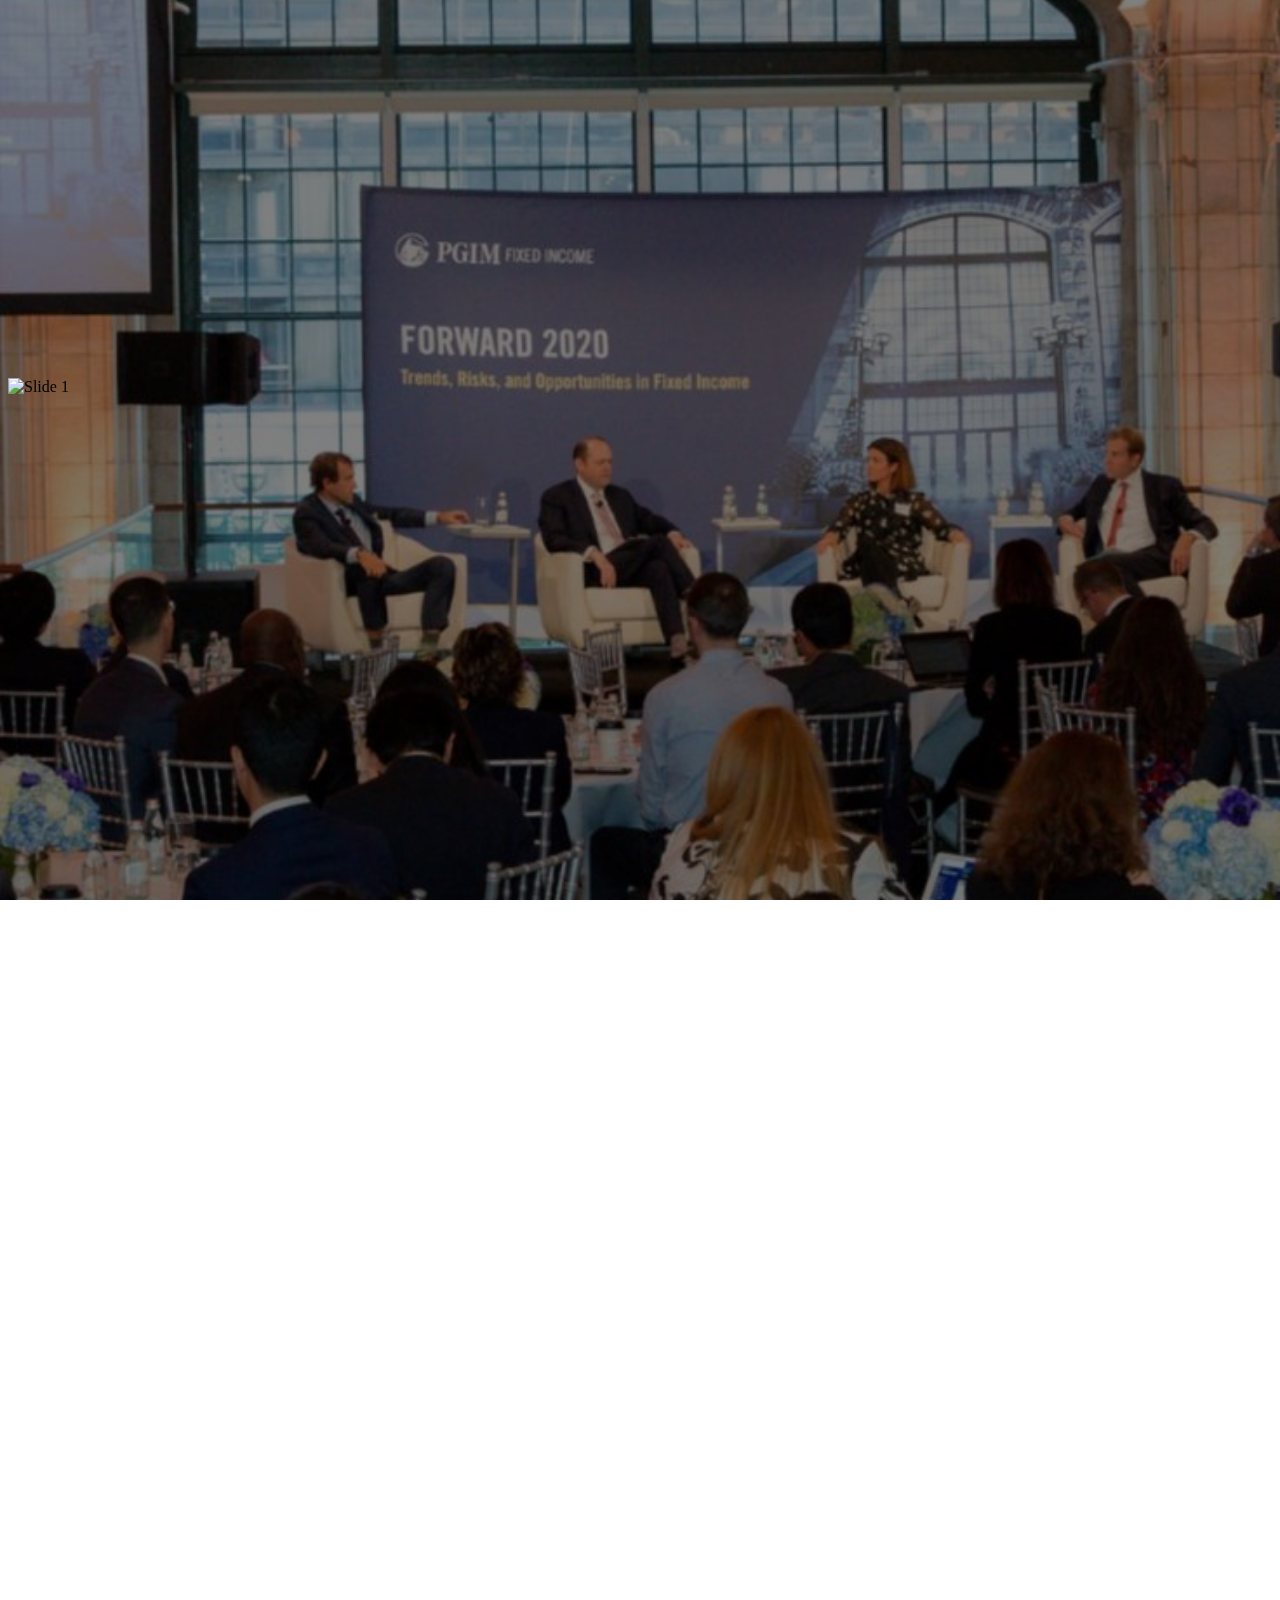
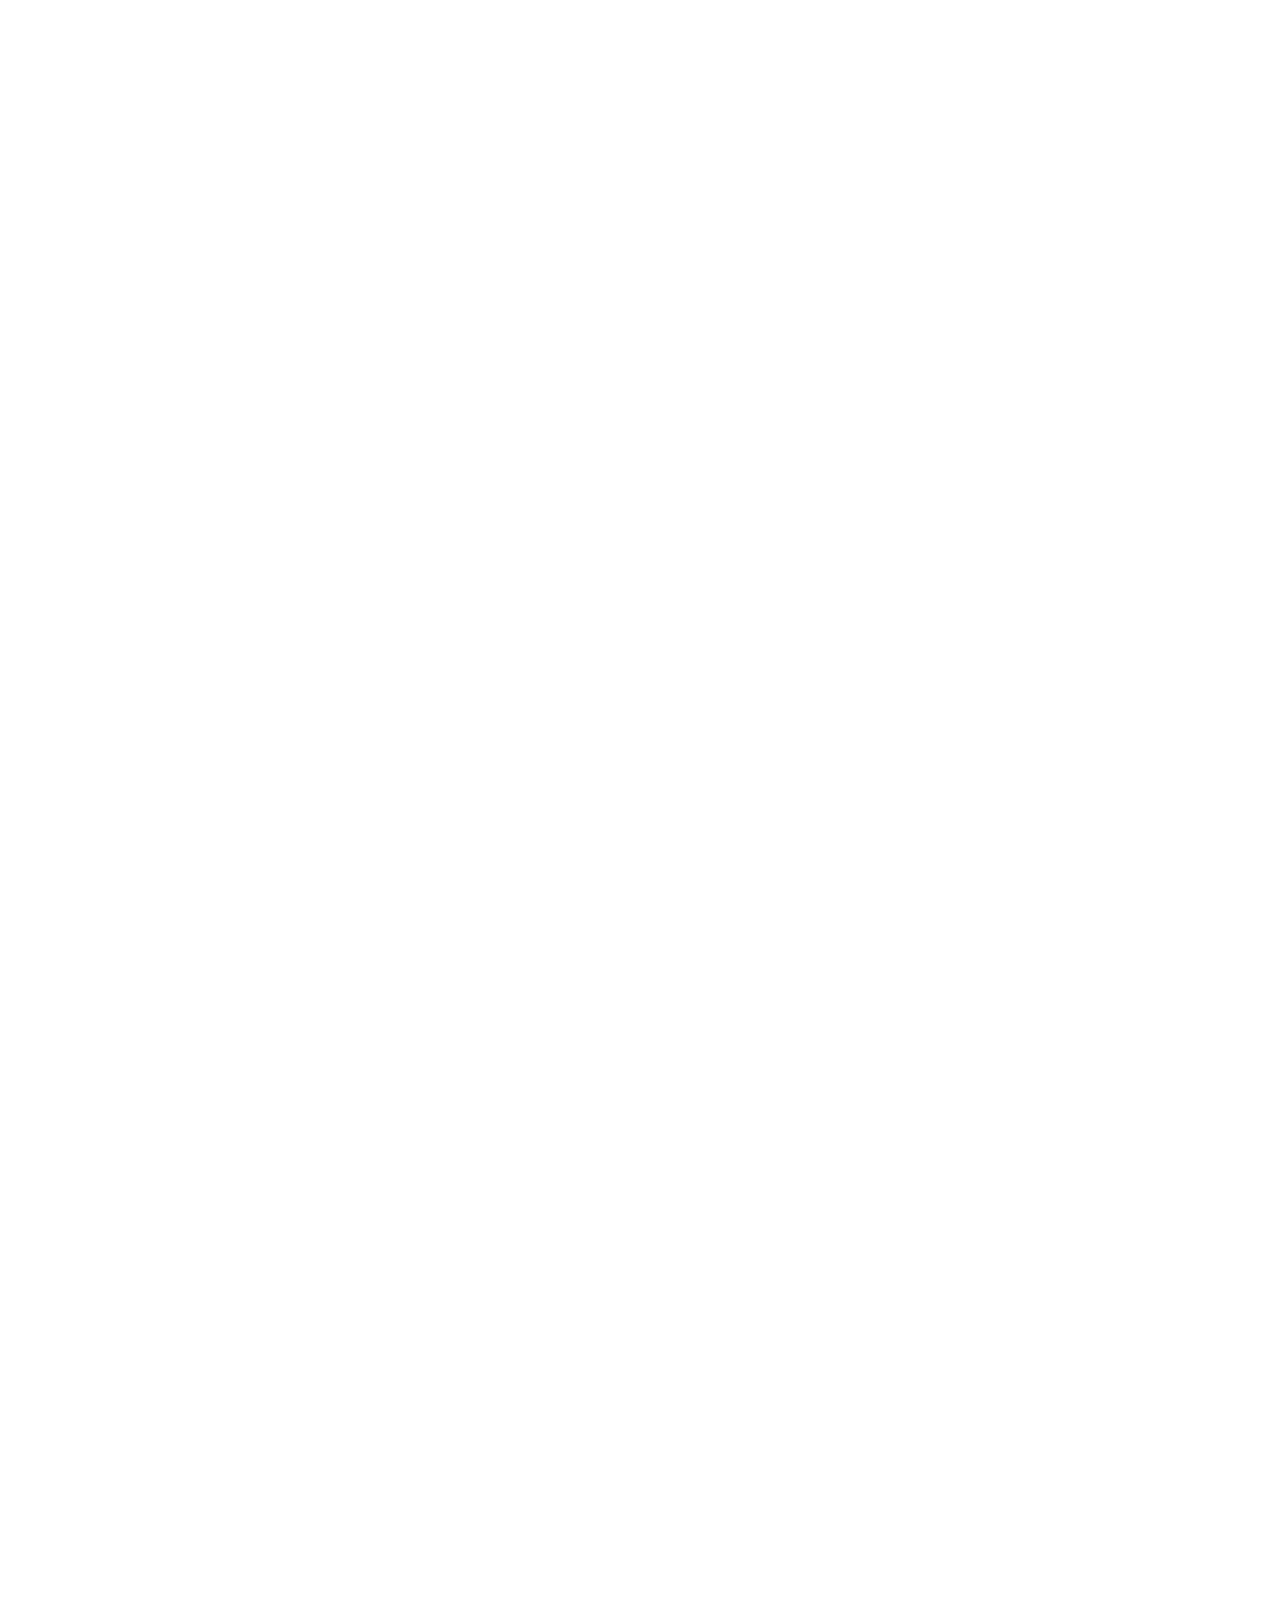
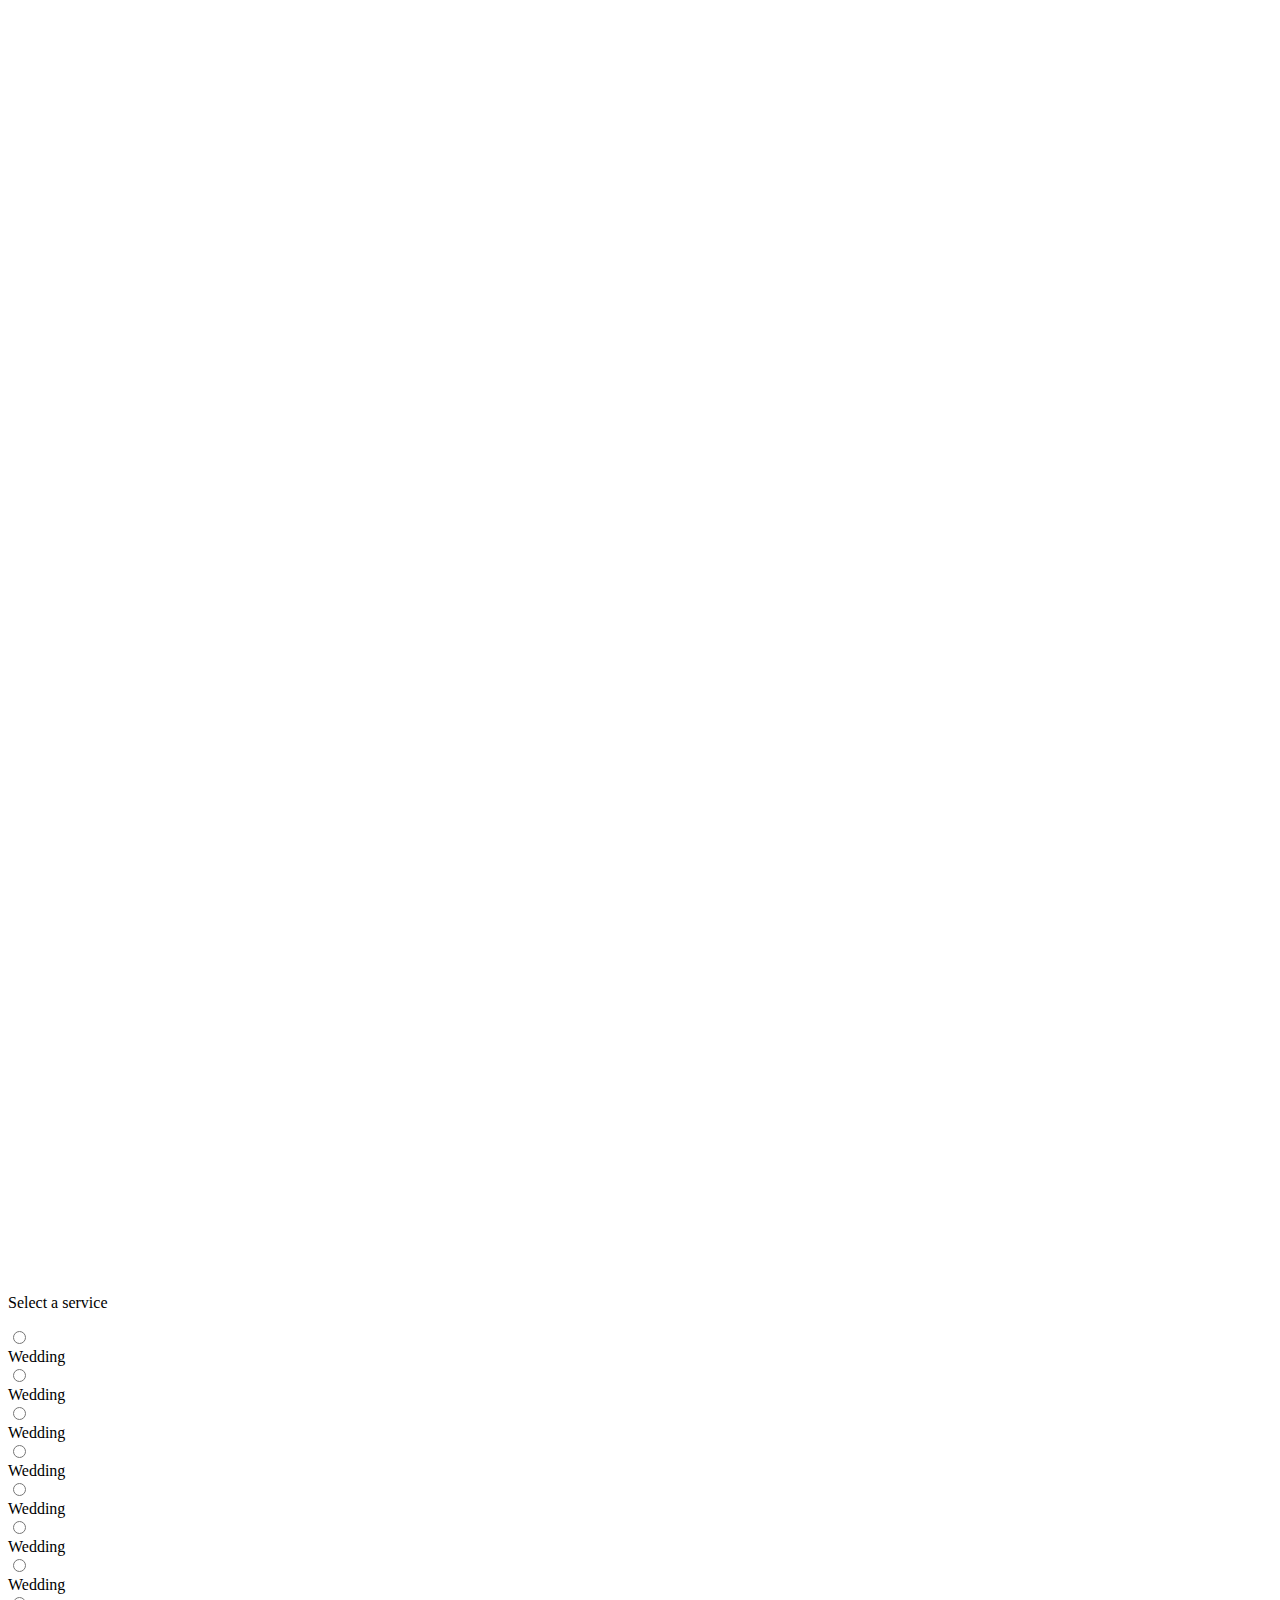
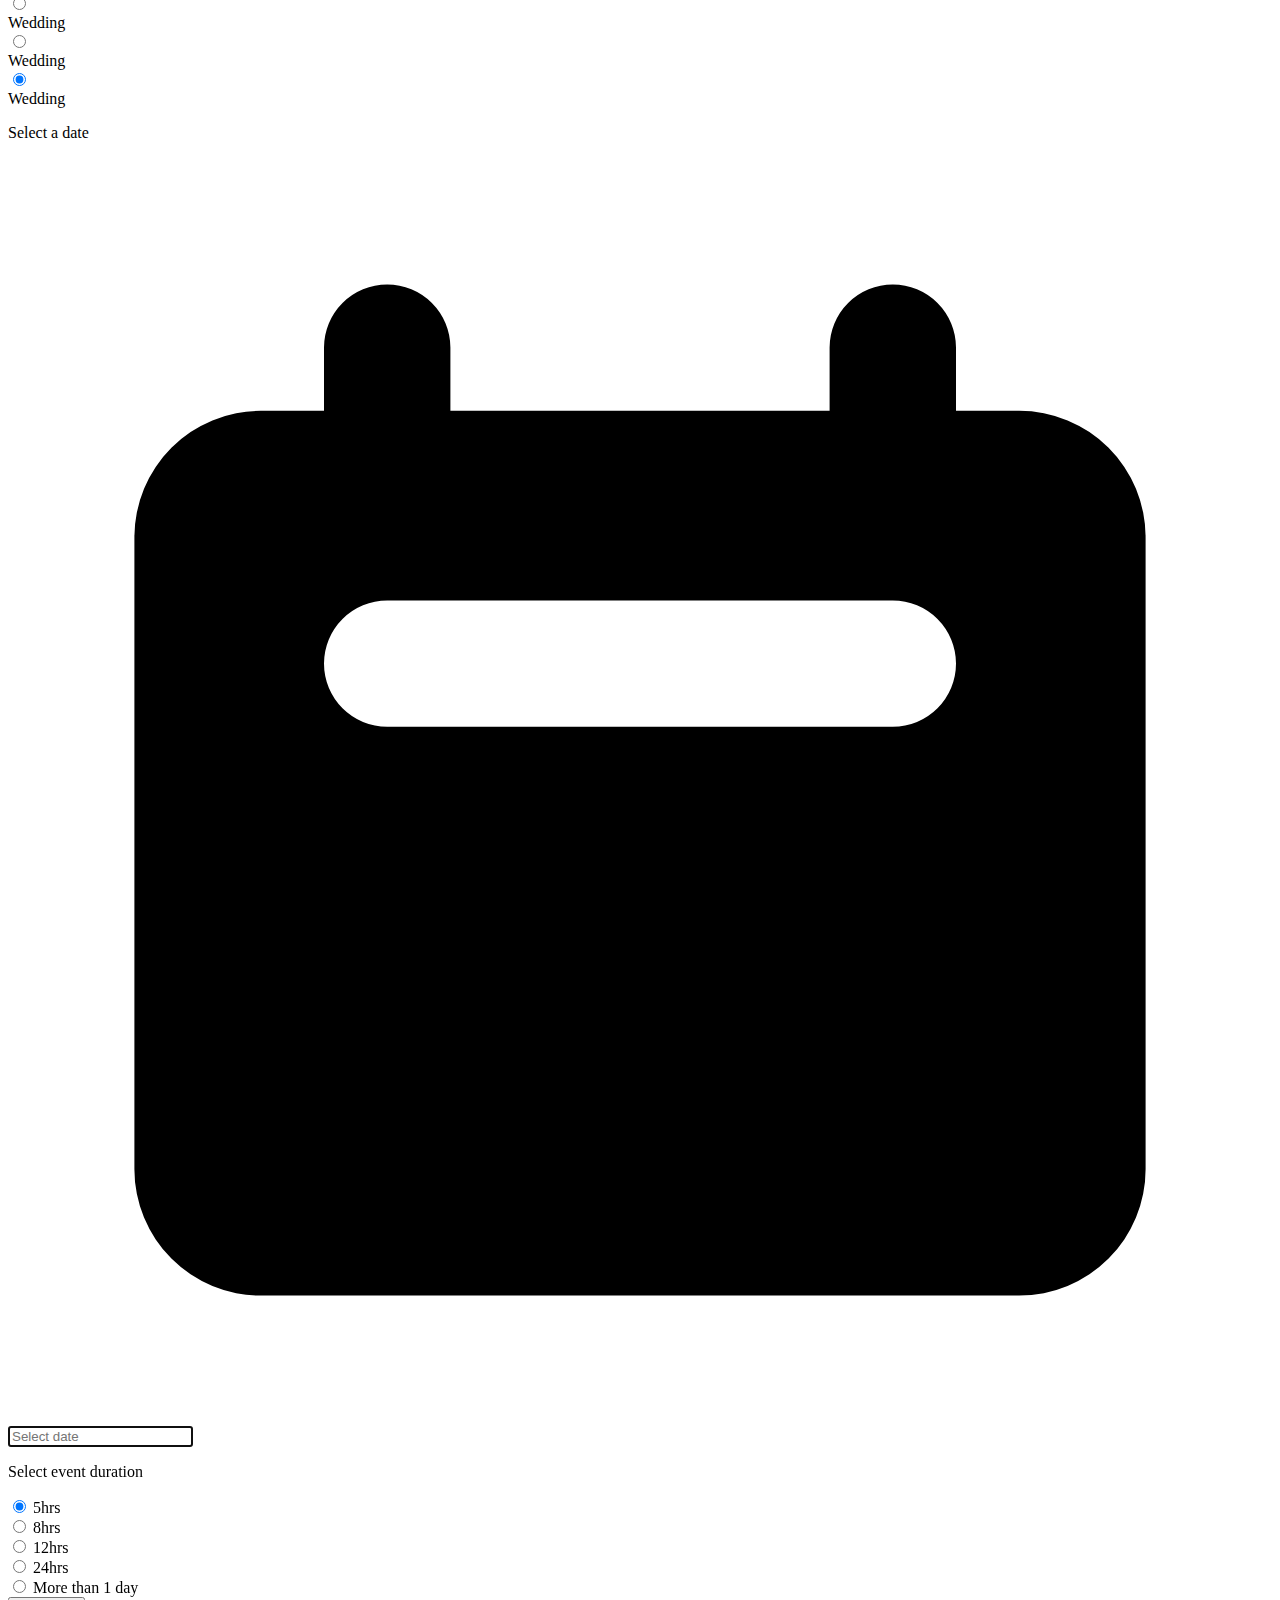
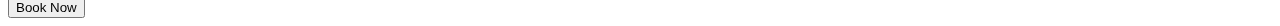
==== bookingpage.html @ 66e64025 "booking page push" ====
<!DOCTYPE html>
<html lang="en">
<head>
    <meta charset="UTF-8">
    <meta name="viewport" content="width=device-width, initial-scale=1.0">
     <script src="https://cdn.tailwindcss.com"></script>
     <link rel="stylesheet" href="https://cdn.jsdelivr.net/npm/swiper@10/swiper-bundle.min.css"/>
     <link rel="stylesheet" href="https://fonts.googleapis.com/css?family=Tangerine">
     <link rel="preconnect" href="https://fonts.googleapis.com">
<link href="https://fonts.googleapis.com/css2?family=Prompt:ital,wght@0,100;0,200;0,300;0,400;0,500;0,600;0,700;0,800;0,900;1,100;1,200;1,300;1,400;1,500;1,600;1,700;1,800;1,900&display=swap" rel="stylesheet">
    <title>Booking page</title>
      <script>
        tailwind.config = {
          theme: {
            extend: {
              fontFamily: {
                prompt: ["Prompt", sans-serif],
              }
            }
          }
        }
      </script>
      <style>
        label::before {
          content: "";
          position: absolute;
          inset: 0;
          background-image: inherit;
          background-size: cover;
          background-position: center;
          filter: brightness(1);
          transition: filter 0.3s ease;
          z-index: 0;
        }
      
        /* Apply the brightness change when the radio button is checked */
        input:checked + label::before {
          filter: brightness(0.5);
          color: white;
        }
      </style>
</head>
<body>
  

<nav class="bg-white border-gray-200 dark:bg-[#2e394b]">
  <div class="max-w-screen-xl flex flex-wrap items-center justify-between mx-3 p-4">
  <a href="https://flowbite.com/" class="flex items-center space-x-3 rtl:space-x-reverse">
      <img src="/eventimgs/logo.png" alt="Flowbite Logo" width="40px" height="40px"/>
      <span class="self-center text-2xl font-semibold whitespace-nowrap dark:text-white">Zypher</span>
  </a>
  <div class="flex md:order-2 space-x-3 md:space-x-0 rtl:space-x-reverse">
      <button type="button" class="text-white bg-blue-700 hover:bg-blue-800 focus:ring-4 focus:outline-none focus:ring-blue-300 font-medium rounded-lg text-sm px-4 py-2 text-center dark:bg-blue-600 dark:hover:bg-blue-700 dark:focus:ring-blue-800">Get started</button>
      <button data-collapse-toggle="navbar-cta" type="button" class="inline-flex items-center p-2 w-10 h-10 justify-center text-sm text-gray-500 rounded-lg md:hidden hover:bg-gray-100 focus:outline-none focus:ring-2 focus:ring-gray-200 dark:text-gray-400 dark:hover:bg-gray-700 dark:focus:ring-gray-600" aria-controls="navbar-cta" aria-expanded="false">
        <span class="sr-only">Open main menu</span>
        <svg class="w-5 h-5" aria-hidden="true" xmlns="http://www.w3.org/2000/svg" fill="none" viewBox="0 0 17 14">
            <path stroke="currentColor" stroke-linecap="round" stroke-linejoin="round" stroke-width="2" d="M1 1h15M1 7h15M1 13h15"/>
        </svg>
    </button>
  </div>
  <div class="items-center justify-between hidden w-full md:flex md:w-auto md:order-1" id="navbar-cta">
    <ul class="flex flex-col font-medium p-4 md:p-0 mt-4 border border-gray-100 rounded-lg bg-gray-50 md:space-x-8 rtl:space-x-reverse md:flex-row md:mt-0 md:border-0 md:bg-white dark:bg-gray-800 md:dark:bg-[#2e394b] dark:border-gray-700">
      <li>
        <a href="#" class="block py-2 px-3 md:p-0 text-white bg-blue-700 rounded md:bg-transparent md:text-blue-700 md:dark:text-blue-500" aria-current="page">Home</a>
      </li>
      <li>
        <a href="#" class="block py-2 px-3 md:p-0 text-gray-900 rounded hover:bg-gray-100 md:hover:bg-transparent md:hover:text-blue-700 md:dark:hover:text-blue-500 dark:text-white dark:hover:bg-gray-700 dark:hover:text-white md:dark:hover:bg-transparent dark:border-gray-700">About</a>
      </li>
      <li>
        <a href="#" class="block py-2 px-3 md:p-0 text-gray-900 rounded hover:bg-gray-100 md:hover:bg-transparent md:hover:text-blue-700 md:dark:hover:text-blue-500 dark:text-white dark:hover:bg-gray-700 dark:hover:text-white md:dark:hover:bg-transparent dark:border-gray-700">Services</a>
      </li>
      <li>
        <a href="#" class="block py-2 px-3 md:p-0 text-gray-900 rounded hover:bg-gray-100 md:hover:bg-transparent md:hover:text-blue-700 md:dark:hover:text-blue-500 dark:text-white dark:hover:bg-gray-700 dark:hover:text-white md:dark:hover:bg-transparent dark:border-gray-700">Contact</a>
      </li>
    </ul>
  </div>
  </div>
</nav>

    <div class="w-screen">
      <div class="relative mx-auto mt-20 mb-20 max-w-screen-lg overflow-hidden rounded-t-xl:bg-[#2e394b] py-32 text-center shadow-xl shadow-gray-300">
        <h1 class="mt-2 px-8 text-3xl font-bold drop-shadow-lg text-white md:text-5xl">Book your events</h1>
        <h2 class="mt-6 text-2xl font-prompt text-white">Select your dates and take rest</h2>
    
        <!-- Swiper -->
        <div class="swiper mySwiper absolute top-0 left-0 -z-10 h-full w-full">
          <div class="swiper-wrapper">
            <div class="swiper-slide">
              <img class="h-full w-full object-cover" src="./eventimgs/carousel1.jpg" alt="Slide 1" />
            </div>
            <div class="swiper-slide">
              <img class="h-full w-full object-cover" src="./eventimgs/carousel3.jpg" alt="Slide 3" />
            </div>
            <div class="swiper-slide">
              <img class="h-full w-full object-cover" src="./eventimgs/carousel4.jpg" alt="Slide 3" />
            </div>
            <div class="swiper-slide">
              <img class="h-full w-full object-cover" src="./eventimgs/carousel.jpg" alt="Slide 3" />
            </div>
            <!-- Add more slides as needed -->
          </div>
        </div>
      </div>
    
      <script src="https://cdn.jsdelivr.net/npm/swiper@10/swiper-bundle.min.js"></script>
      <script>
        var swiper = new Swiper(".mySwiper", {
          loop: true,
          autoplay: {
            delay: 3000, // 3 seconds delay between slides
            disableOnInteraction: false, // Continue autoplay even after user interactions
          },
        });
      </script>
      
        <div class="mx-auto grid max-w-screen-lg px-6 pb-20">
          <div class="">
            <p class="font-serif text-xl font-bold text-[#2e394b]">Select a service</p>
            <div class="mt-4 grid max-w-[1600px] gap-x-9 gap-y-3 sm:grid-cols-2 md:grid-cols-5">

              <div class="relative">
                <!-- Radio Button Input (hidden) -->
                <input class="peer hidden" id="radio_1" type="radio" name="event" checked>
                
                <!-- Label with Background Image -->
                <label for="radio_1" class="block h-[200px] w-full cursor-pointer rounded-lg shadow-lg shadow-slate-100 bg-cover bg-center peer-checked:shadow-inner peer-checked:text-white" style="background-image: url('./eventimgs/confernces.jpeg');">
              
                  
                  <!-- Inner Content -->
                  <div class="flex flex-col h-full p-4">                    
                    <!-- Text Content -->
                    <div class="mt-auto">
                      <span class="absolute bottom-4 font-medium">Wedding</span>
                    </div>
                  </div>
                </label>
              </div>
                
              <div class="relative">
                <!-- Radio Button Input (hidden) -->
                <input class="peer hidden" id="radio_2" type="radio" name="event" checked>
                
                <!-- Label with Background Image -->
                <label for="radio_2" class="block h-[200px] w-full cursor-pointer rounded-lg shadow-lg shadow-slate-100 bg-cover bg-center peer-checked:shadow-inner peer-checked:text-white" style="background-image: url('./eventimgs/birthday_party.jpeg');">
              
                  
                  <!-- Inner Content -->
                  <div class="flex flex-col h-full p-4">                    
                    <!-- Text Content -->
                    <div class="mt-auto">
                      <span class="absolute bottom-4 font-medium">Wedding</span>
                    </div>
                  </div>
                </label>
              </div>
              <div class="relative">
                <!-- Radio Button Input (hidden) -->
                <input class="peer hidden" id="radio_3" type="radio" name="event" checked>
                
                <!-- Label with Background Image -->
                <label for="radio_3" class="block h-[200px] w-full cursor-pointer rounded-lg shadow-lg shadow-slate-100 bg-cover bg-center peer-checked:shadow-inner peer-checked:text-white" style="background-image: url('./eventimgs/wedding1.jpeg');">
              
                  
                  <!-- Inner Content -->
                  <div class="flex flex-col h-full p-4">                    
                    <!-- Text Content -->
                    <div class="mt-auto">
                      <span class="absolute bottom-4 font-medium">Wedding</span>
                    </div>
                  </div>
                </label>
              </div>
              <div class="relative">
                <!-- Radio Button Input (hidden) -->
                <input class="peer hidden" id="radio_4" type="radio" name="event" checked>
                
                <!-- Label with Background Image -->
                <label for="radio_4" class="block h-[200px] w-full cursor-pointer rounded-lg shadow-lg shadow-slate-100 bg-cover bg-center peer-checked:shadow-inner peer-checked:text-white" style="background-image: url('./eventimgs/Trade\ Show.jpeg');">
              
                  
                  <!-- Inner Content -->
                  <div class="flex flex-col h-full p-4">                    
                    <!-- Text Content -->
                    <div class="mt-auto">
                      <span class="absolute bottom-4 font-medium">Wedding</span>
                    </div>
                  </div>
                </label>
              </div>
              <div class="relative">
                <!-- Radio Button Input (hidden) -->
                <input class="peer hidden" id="radio_5" type="radio" name="event" checked>
                
                <!-- Label with Background Image -->
                <label for="radio_5" class="block h-[200px] w-full cursor-pointer rounded-lg shadow-lg shadow-slate-100 bg-cover bg-center peer-checked:shadow-inner peer-checked:text-white" style="background-image: url('./eventimgs/gala.jpeg');">
              
                  
                  <!-- Inner Content -->
                  <div class="flex flex-col h-full p-4">                    
                    <!-- Text Content -->
                    <div class="mt-auto">
                      <span class="absolute bottom-4 font-medium">Wedding</span>
                    </div>
                  </div>
                </label>
              </div>
              <div class="relative">
                <!-- Radio Button Input (hidden) -->
                <input class="peer hidden" id="radio_6" type="radio" name="event" checked>
                
                <!-- Label with Background Image -->
                <label for="radio_6" class="block h-[200px] w-full cursor-pointer rounded-lg shadow-lg shadow-slate-100 bg-cover bg-center peer-checked:shadow-inner peer-checked:text-white" style="background-image: url('./eventimgs/social\ events.jpeg');">
              
                  
                  <!-- Inner Content -->
                  <div class="flex flex-col h-full p-4">                    
                    <!-- Text Content -->
                    <div class="mt-auto">
                      <span class="absolute bottom-4 font-medium">Wedding</span>
                    </div>
                  </div>
                </label>
              </div>
              <div class="relative">
                <!-- Radio Button Input (hidden) -->
                <input class="peer hidden" id="radio_7" type="radio" name="event" checked>
                
                <!-- Label with Background Image -->
                <label for="radio_7" class="block h-[200px] w-full cursor-pointer rounded-lg shadow-lg shadow-slate-100 bg-cover bg-center peer-checked:shadow-inner peer-checked:text-white" style="background-image: url('./eventimgs/product_launch.jpeg');">
              
                  
                  <!-- Inner Content -->
                  <div class="flex flex-col h-full p-4">                    
                    <!-- Text Content -->
                    <div class="mt-auto">
                      <span class="absolute bottom-4 font-medium">Wedding</span>
                    </div>
                  </div>
                </label>
              </div>
              <div class="relative">
                <!-- Radio Button Input (hidden) -->
                <input class="peer hidden" id="radio_8" type="radio" name="event" checked>
                
                <!-- Label with Background Image -->
                <label for="radio_8" class="block h-[200px] w-full cursor-pointer rounded-lg shadow-lg shadow-slate-100 bg-cover bg-center peer-checked:shadow-inner peer-checked:text-white" style="background-image: url('./eventimgs/public\ event.jpeg');">
              
                  
                  <!-- Inner Content -->
                  <div class="flex flex-col h-full p-4">                    
                    <!-- Text Content -->
                    <div class="mt-auto">
                      <span class="absolute bottom-4 font-medium">Wedding</span>
                    </div>
                  </div>
                </label>
              </div>
              <div class="relative">
                <!-- Radio Button Input (hidden) -->
                <input class="peer hidden" id="radio_9" type="radio" name="event" checked>
                
                <!-- Label with Background Image -->
                <label for="radio_9" class="block h-[200px] w-full cursor-pointer rounded-lg shadow-lg shadow-slate-100 bg-cover bg-center peer-checked:shadow-inner peer-checked:text-white" style="background-image: url('./eventimgs/award_ceremony.jpeg');">
              
                  
                  <!-- Inner Content -->
                  <div class="flex flex-col h-full p-4">                    
                    <!-- Text Content -->
                    <div class="mt-auto">
                      <span class="absolute bottom-4 font-medium">Wedding</span>
                    </div>
                  </div>
                </label>
              </div>
              <div class="relative">
                <!-- Radio Button Input (hidden) -->
                <input class="peer hidden" id="radio_10" type="radio" name="event" checked>
                
                <!-- Label with Background Image -->
                <label for="radio_10" class="block h-[200px] w-full cursor-pointer rounded-lg shadow-lg shadow-slate-100 bg-cover bg-center peer-checked:shadow-inner peer-checked:text-white" style="background-image: url('./eventimgs/Corporate\ Event.jpeg');">
              
                  
                  <!-- Inner Content -->
                  <div class="flex flex-col h-full p-4">                    
                    <!-- Text Content -->
                    <div class="mt-auto">
                      <span class="absolute bottom-4 font-medium">Wedding</span>
                    </div>
                  </div>
                </label>
              </div>
            </div>
          </div>
      
          <div class="">
            <p class="mt-8 font-serif text-xl font-bold text-[#2e394b]">Select a date</p>
            <div class="relative mt-4 w-56">
              <div class=" mt-4 grid max-w-[1600px] gap-x-9 gap-y-3 sm:grid-cols-2 md:grid-cols-5 pointer-events-none absolute inset-y-0 left-0 flex items-center pl-3">
                <svg aria-hidden="true" class="h-5 w-5 text-gray-500" fill="currentColor" viewBox="0 0 20 20" xmlns="http://www.w3.org/2000/svg"><path fill-rule="evenodd" d="M6 2a1 1 0 00-1 1v1H4a2 2 0 00-2 2v10a2 2 0 002 2h12a2 2 0 002-2V6a2 2 0 00-2-2h-1V3a1 1 0 10-2 0v1H7V3a1 1 0 00-1-1zm0 5a1 1 0 000 2h8a1 1 0 100-2H6z" clip-rule="evenodd"></path></svg>
              </div>
              <input datepicker="" datepicker-orientation="bottom" autofocus="autofocus" type="text" class="datepicker-input block w-full rounded-lg border border-[#2e394b]  p-2.5 pl-10 text-[#2e394b] outline-none ring-opacity-30 placeholder:text-[#2e394b] focus:ring focus:ring-[#2e394b] sm:text-sm" placeholder="Select date" />
            </div>
          </div>
      
          <div class="">
            <p class="mt-8 font-serif text-xl font-bold text-[#2e394b]">Select  event duration</p>
            <div class="mt-4 grid max-w-[1600px] gap-x-9 gap-y-3 sm:grid-cols-2 md:grid-cols-5">
              <div class="relative">
                <input class="peer hidden" id="time_1" type="radio" name="radio" checked />
               
                <label class="flex h-full cursor-pointer flex-col border-double border-2 border-[#2e394b] bg-[#eddbc7] rounded-lg p-4 shadow-lg shadow-slate-100 peer-checked:bg-[#2e394b] peer-checked:text-white" for="time_1">
                  <span class="mt-2- font-medium text-center">5hrs</span>
                </label>
              </div>
              <div class="relative">
                <input class="peer hidden" id="time_2" type="radio" name="radio" />
                
              
                <label class="flex h-full cursor-pointer flex-col rounded-lg p-4 shadow-lg shadow-slate-100 border-double border-2 border-[#2e394b] bg-[#eddbc7]  peer-checked:bg-[#2e394b] peer-checked:text-white" for="time_2">
                  <span class="mt-2 font-medium text-center">8hrs</span>
              
                </label>
              </div>
              <div class="relative">
                <input class="peer hidden" id="time_3" type="radio" name="radio" />
               
              
                <label class="flex h-full cursor-pointer flex-col rounded-lg p-4 shadow-lg shadow-slate-100 border-double border-2 border-[#2e394b] bg-[#eddbc7]  peer-checked:bg-[#2e394b] peer-checked:text-white" for="time_3">
                  <span class="mt-2 font-medium text-center">12hrs</span>
                </label>
              </div>
              <div class="relative">
                <input class="peer hidden" id="time_4" type="radio" name="radio" />
               
              
                <label class="flex h-full cursor-pointer flex-col rounded-lg p-4 shadow-lg shadow-slate-100 border-double border-2 border-[#2e394b] bg-[#eddbc7]  peer-checked:bg-[#2e394b] peer-checked:text-white" for="time_4">
                  <span class="mt-2 font-medium text-center">24hrs</span>
                </label>
              </div>
              <div class="relative">
                <input class="peer hidden" id="time_5" type="radio" name="radio" />
               
              
                <label class="flex h-full cursor-pointer flex-col rounded-lg p-4 shadow-lg shadow-slate-100 border-double border-2 border-[#2e394b] bg-[#eddbc7]  peer-checked:bg-[#2e394b] peer-checked:text-white" for="time_5">
                  <span class="mt-2 font-medium text-center">More than 1 day</span>
                </label>
              </div>
         

              </div>
              </div>
          <button class="mt-8 w-56 rounded-full border-8 border-[#2e394b]  px-10 py-4 text-lg font-bold text-[#2e394b] transition hover:translate-y-1">Book Now</button>
        </div>
      </div>
      <script src="https://unpkg.com/flowbite@1.5.2/dist/datepicker.js"></script>
        
</body>
</html>
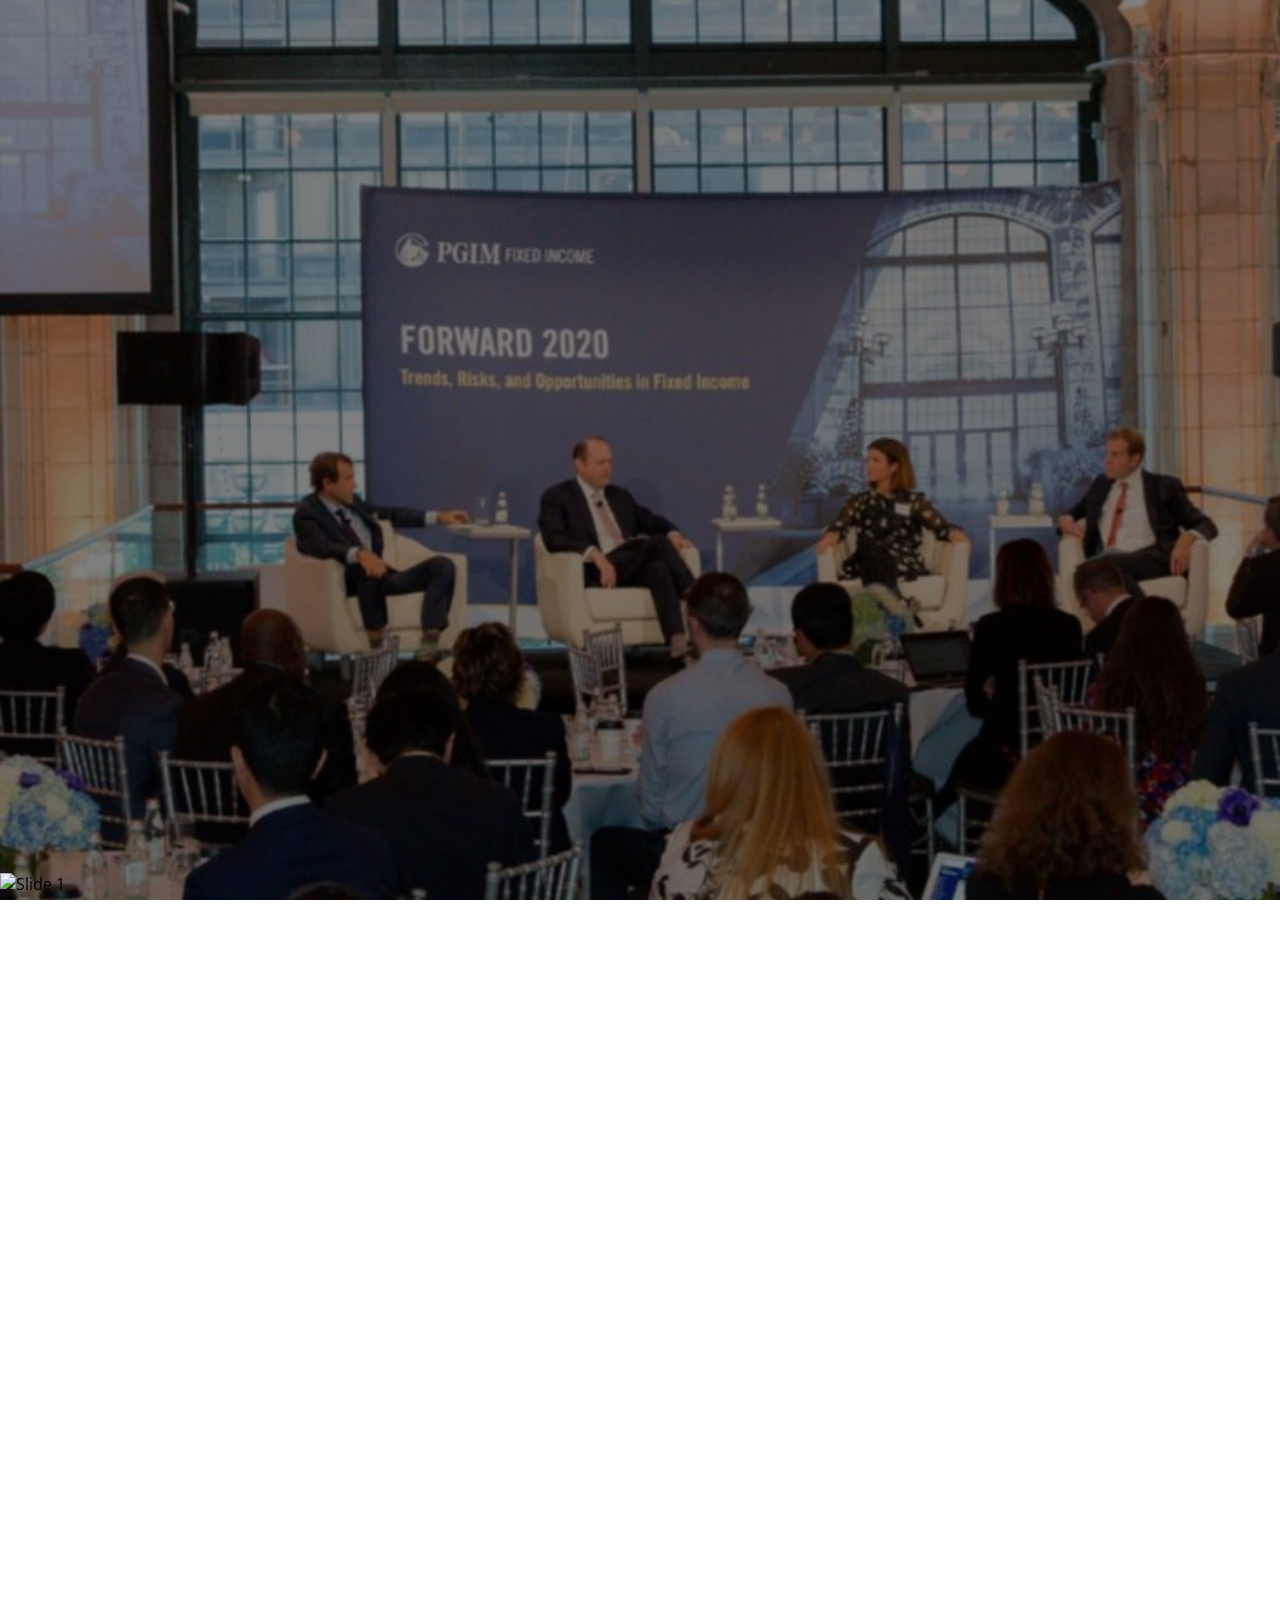
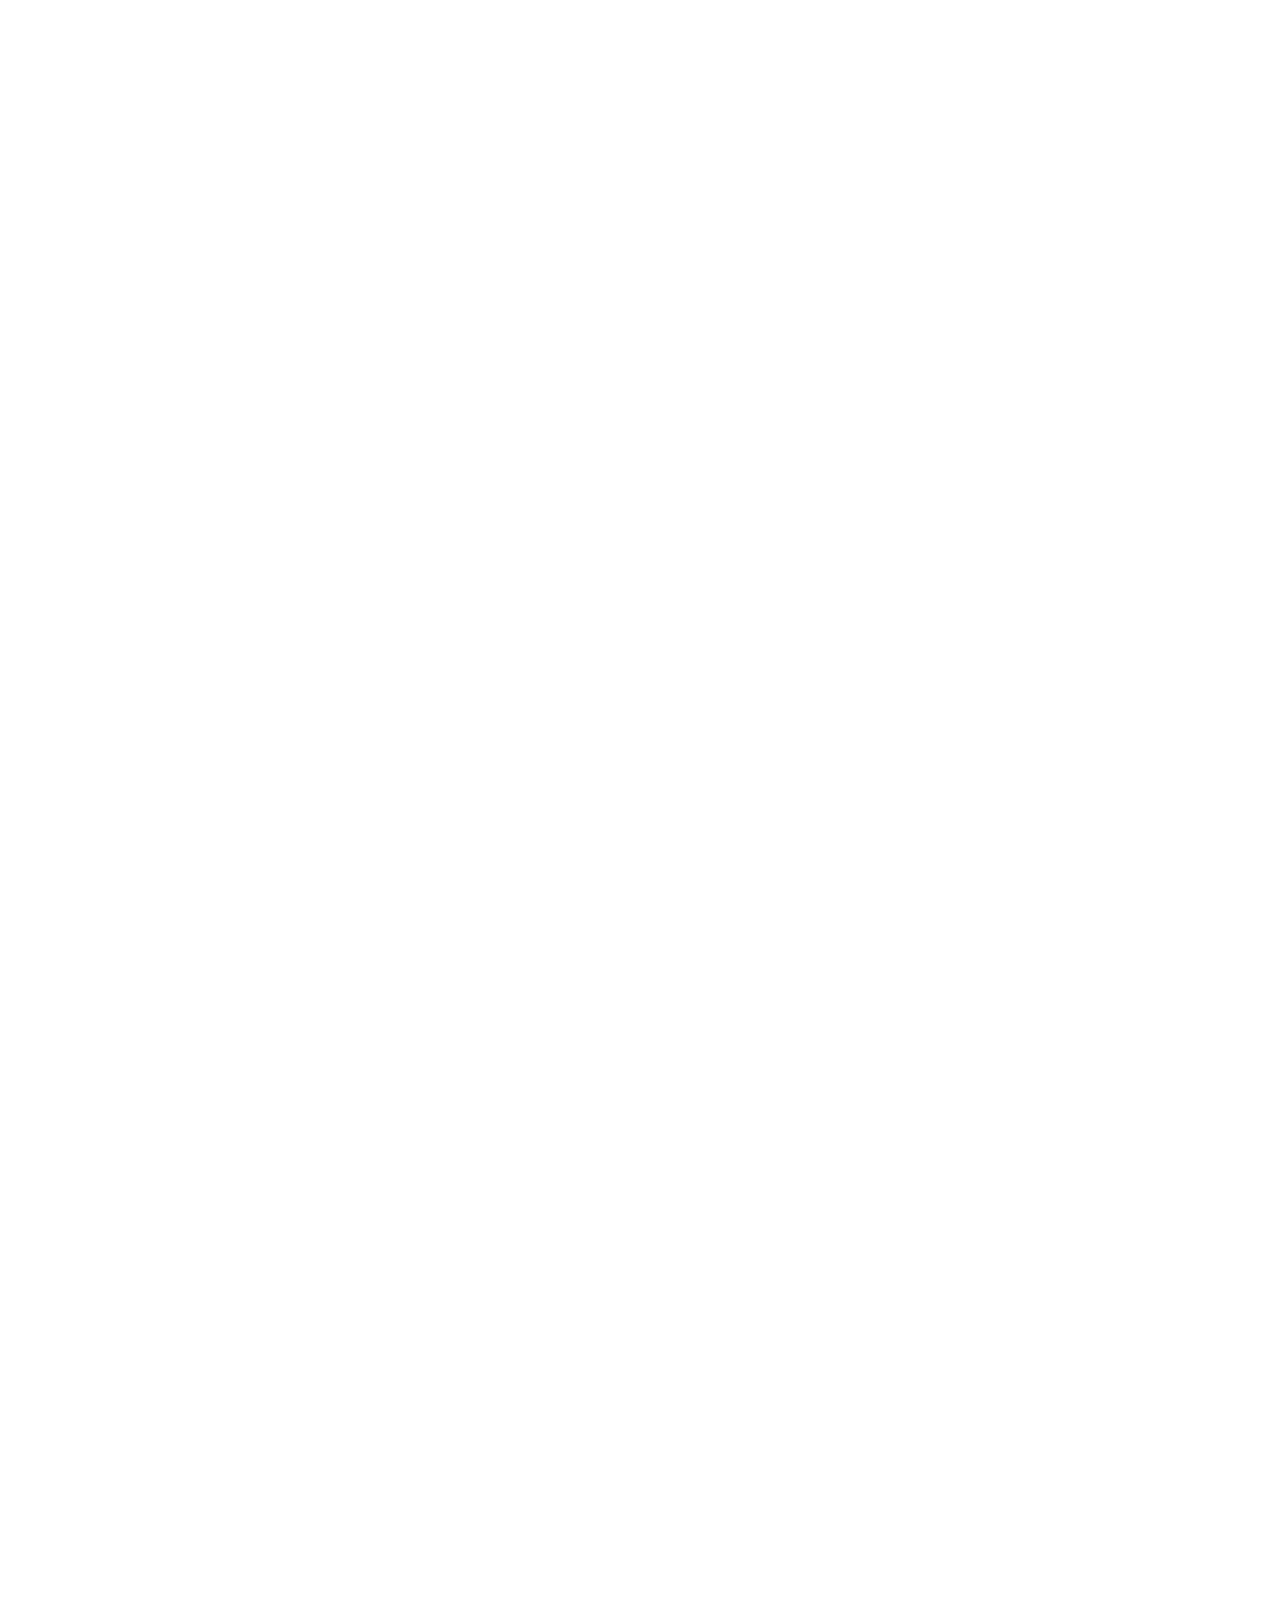
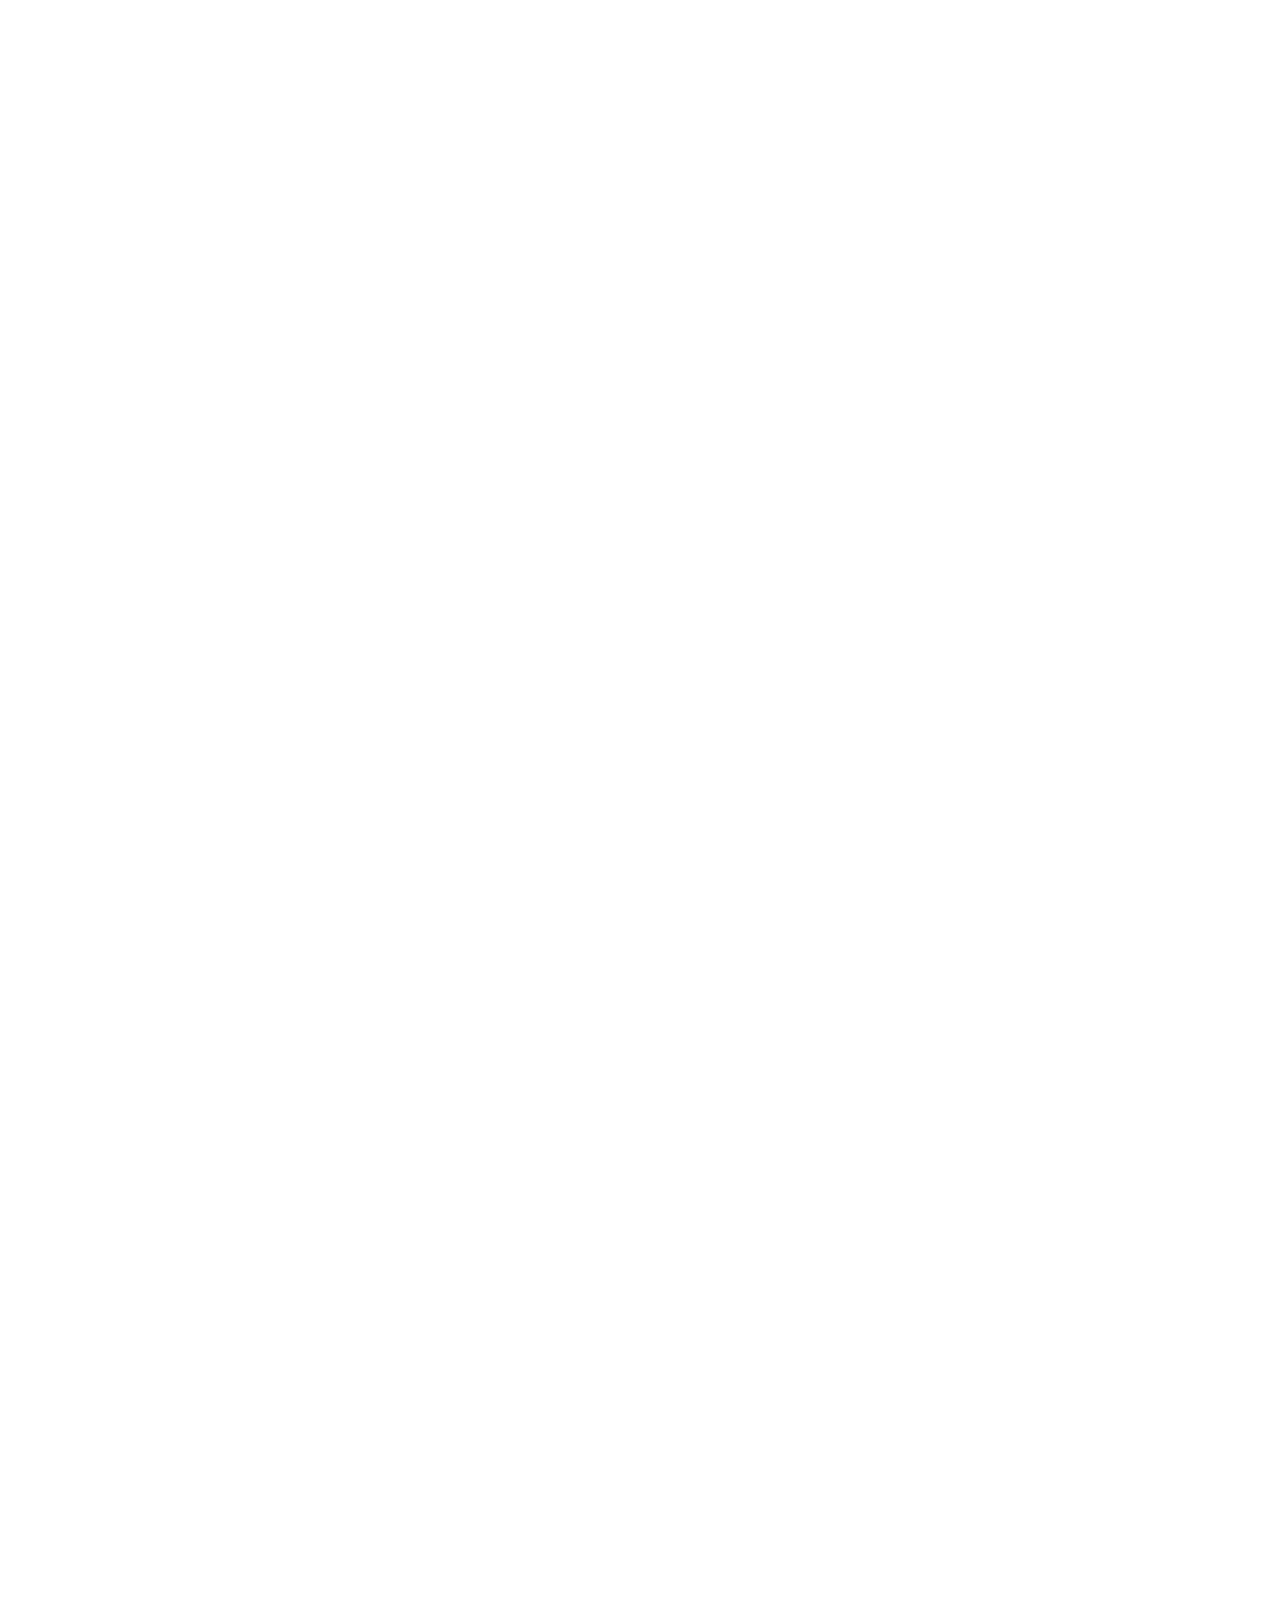
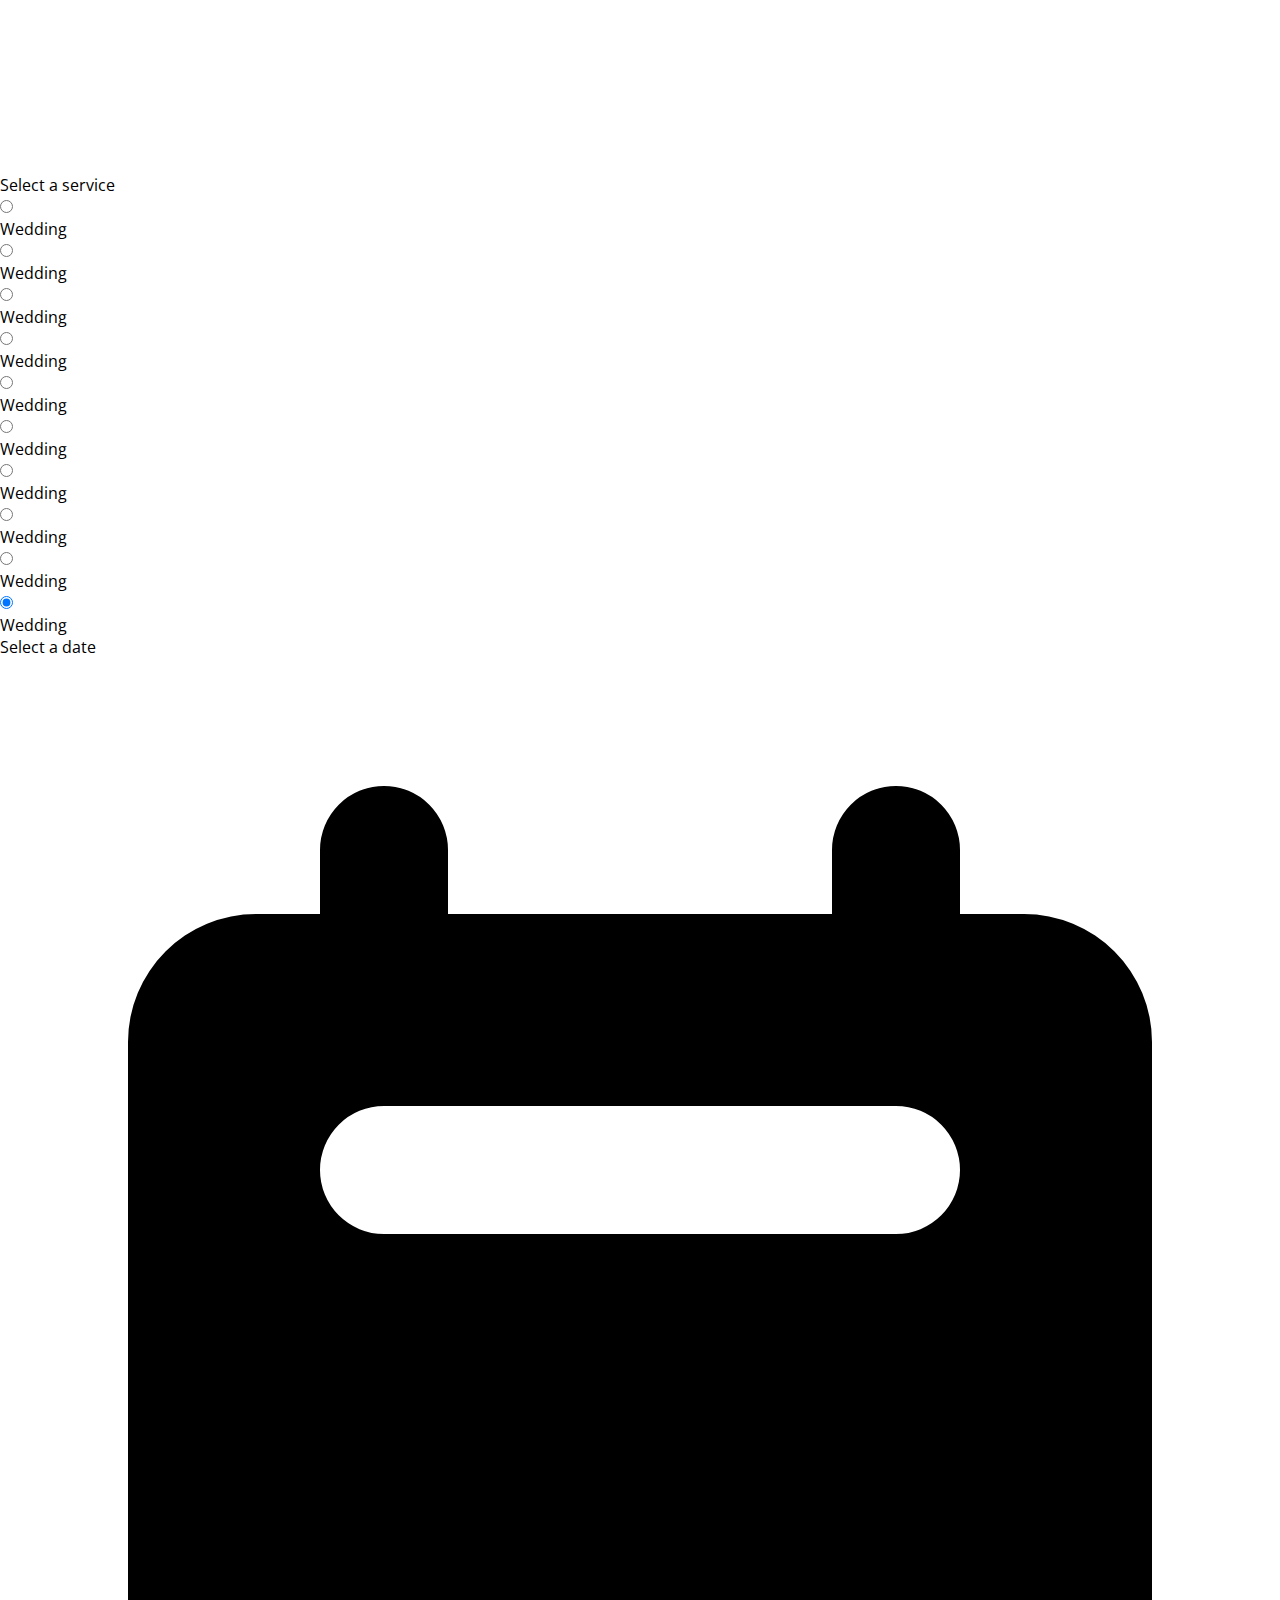
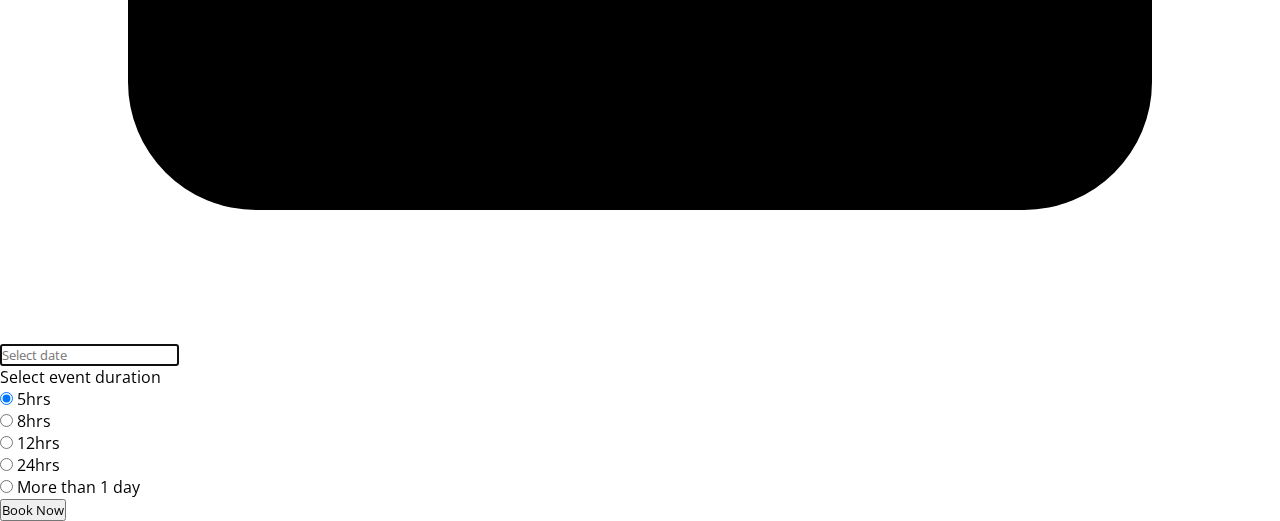
==== commit c5d28181: "linked all pages to index" ====
--- a/bookingpage.html
+++ b/bookingpage.html
@@ -8,7 +8,8 @@
      <link rel="stylesheet" href="https://fonts.googleapis.com/css?family=Tangerine">
      <link rel="preconnect" href="https://fonts.googleapis.com">
 <link href="https://fonts.googleapis.com/css2?family=Prompt:ital,wght@0,100;0,200;0,300;0,400;0,500;0,600;0,700;0,800;0,900;1,100;1,200;1,300;1,400;1,500;1,600;1,700;1,800;1,900&display=swap" rel="stylesheet">
-    <title>Booking page</title>
+<link rel="icon" type="image/png" href="./images/logo.png">
+<title>Zephyr Events</title>
       <script>
         tailwind.config = {
           theme: {
@@ -43,39 +44,17 @@
 <body>
   
 
-<nav class="bg-white border-gray-200 dark:bg-[#2e394b]">
-  <div class="max-w-screen-xl flex flex-wrap items-center justify-between mx-3 p-4">
-  <a href="https://flowbite.com/" class="flex items-center space-x-3 rtl:space-x-reverse">
-      <img src="/eventimgs/logo.png" alt="Flowbite Logo" width="40px" height="40px"/>
-      <span class="self-center text-2xl font-semibold whitespace-nowrap dark:text-white">Zypher</span>
-  </a>
-  <div class="flex md:order-2 space-x-3 md:space-x-0 rtl:space-x-reverse">
-      <button type="button" class="text-white bg-blue-700 hover:bg-blue-800 focus:ring-4 focus:outline-none focus:ring-blue-300 font-medium rounded-lg text-sm px-4 py-2 text-center dark:bg-blue-600 dark:hover:bg-blue-700 dark:focus:ring-blue-800">Get started</button>
-      <button data-collapse-toggle="navbar-cta" type="button" class="inline-flex items-center p-2 w-10 h-10 justify-center text-sm text-gray-500 rounded-lg md:hidden hover:bg-gray-100 focus:outline-none focus:ring-2 focus:ring-gray-200 dark:text-gray-400 dark:hover:bg-gray-700 dark:focus:ring-gray-600" aria-controls="navbar-cta" aria-expanded="false">
-        <span class="sr-only">Open main menu</span>
-        <svg class="w-5 h-5" aria-hidden="true" xmlns="http://www.w3.org/2000/svg" fill="none" viewBox="0 0 17 14">
-            <path stroke="currentColor" stroke-linecap="round" stroke-linejoin="round" stroke-width="2" d="M1 1h15M1 7h15M1 13h15"/>
-        </svg>
-    </button>
-  </div>
-  <div class="items-center justify-between hidden w-full md:flex md:w-auto md:order-1" id="navbar-cta">
-    <ul class="flex flex-col font-medium p-4 md:p-0 mt-4 border border-gray-100 rounded-lg bg-gray-50 md:space-x-8 rtl:space-x-reverse md:flex-row md:mt-0 md:border-0 md:bg-white dark:bg-gray-800 md:dark:bg-[#2e394b] dark:border-gray-700">
-      <li>
-        <a href="#" class="block py-2 px-3 md:p-0 text-white bg-blue-700 rounded md:bg-transparent md:text-blue-700 md:dark:text-blue-500" aria-current="page">Home</a>
-      </li>
-      <li>
-        <a href="#" class="block py-2 px-3 md:p-0 text-gray-900 rounded hover:bg-gray-100 md:hover:bg-transparent md:hover:text-blue-700 md:dark:hover:text-blue-500 dark:text-white dark:hover:bg-gray-700 dark:hover:text-white md:dark:hover:bg-transparent dark:border-gray-700">About</a>
-      </li>
-      <li>
-        <a href="#" class="block py-2 px-3 md:p-0 text-gray-900 rounded hover:bg-gray-100 md:hover:bg-transparent md:hover:text-blue-700 md:dark:hover:text-blue-500 dark:text-white dark:hover:bg-gray-700 dark:hover:text-white md:dark:hover:bg-transparent dark:border-gray-700">Services</a>
-      </li>
-      <li>
-        <a href="#" class="block py-2 px-3 md:p-0 text-gray-900 rounded hover:bg-gray-100 md:hover:bg-transparent md:hover:text-blue-700 md:dark:hover:text-blue-500 dark:text-white dark:hover:bg-gray-700 dark:hover:text-white md:dark:hover:bg-transparent dark:border-gray-700">Contact</a>
-      </li>
-    </ul>
-  </div>
-  </div>
-</nav>
+  <!-- header Section -->
+  <div id="header-placeholder"></div>
+</div>
+
+<script>
+  fetch('header.html')
+    .then(response => response.text())
+    .then(data => {
+      document.getElementById('header-placeholder').innerHTML = data;
+    });
+</script>
 
     <div class="w-screen">
       <div class="relative mx-auto mt-20 mb-20 max-w-screen-lg overflow-hidden rounded-t-xl:bg-[#2e394b] py-32 text-center shadow-xl shadow-gray-300">
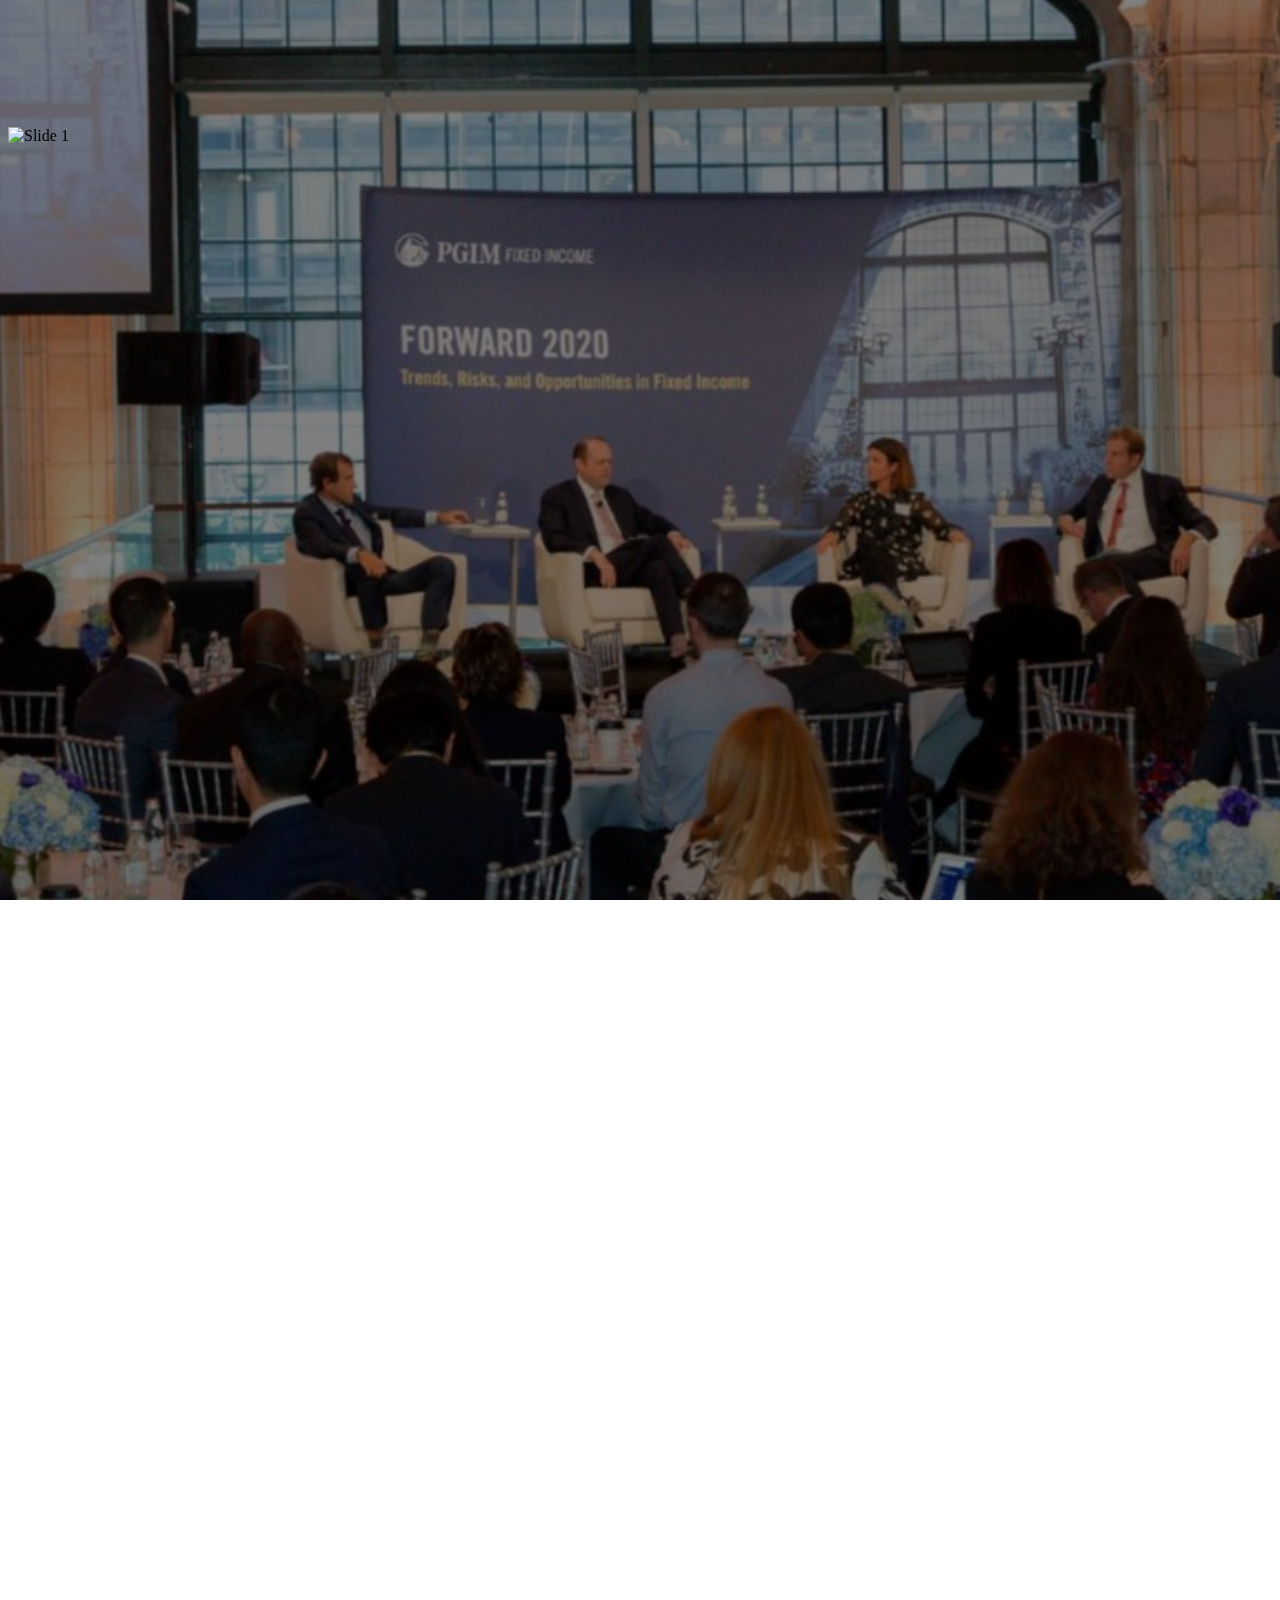
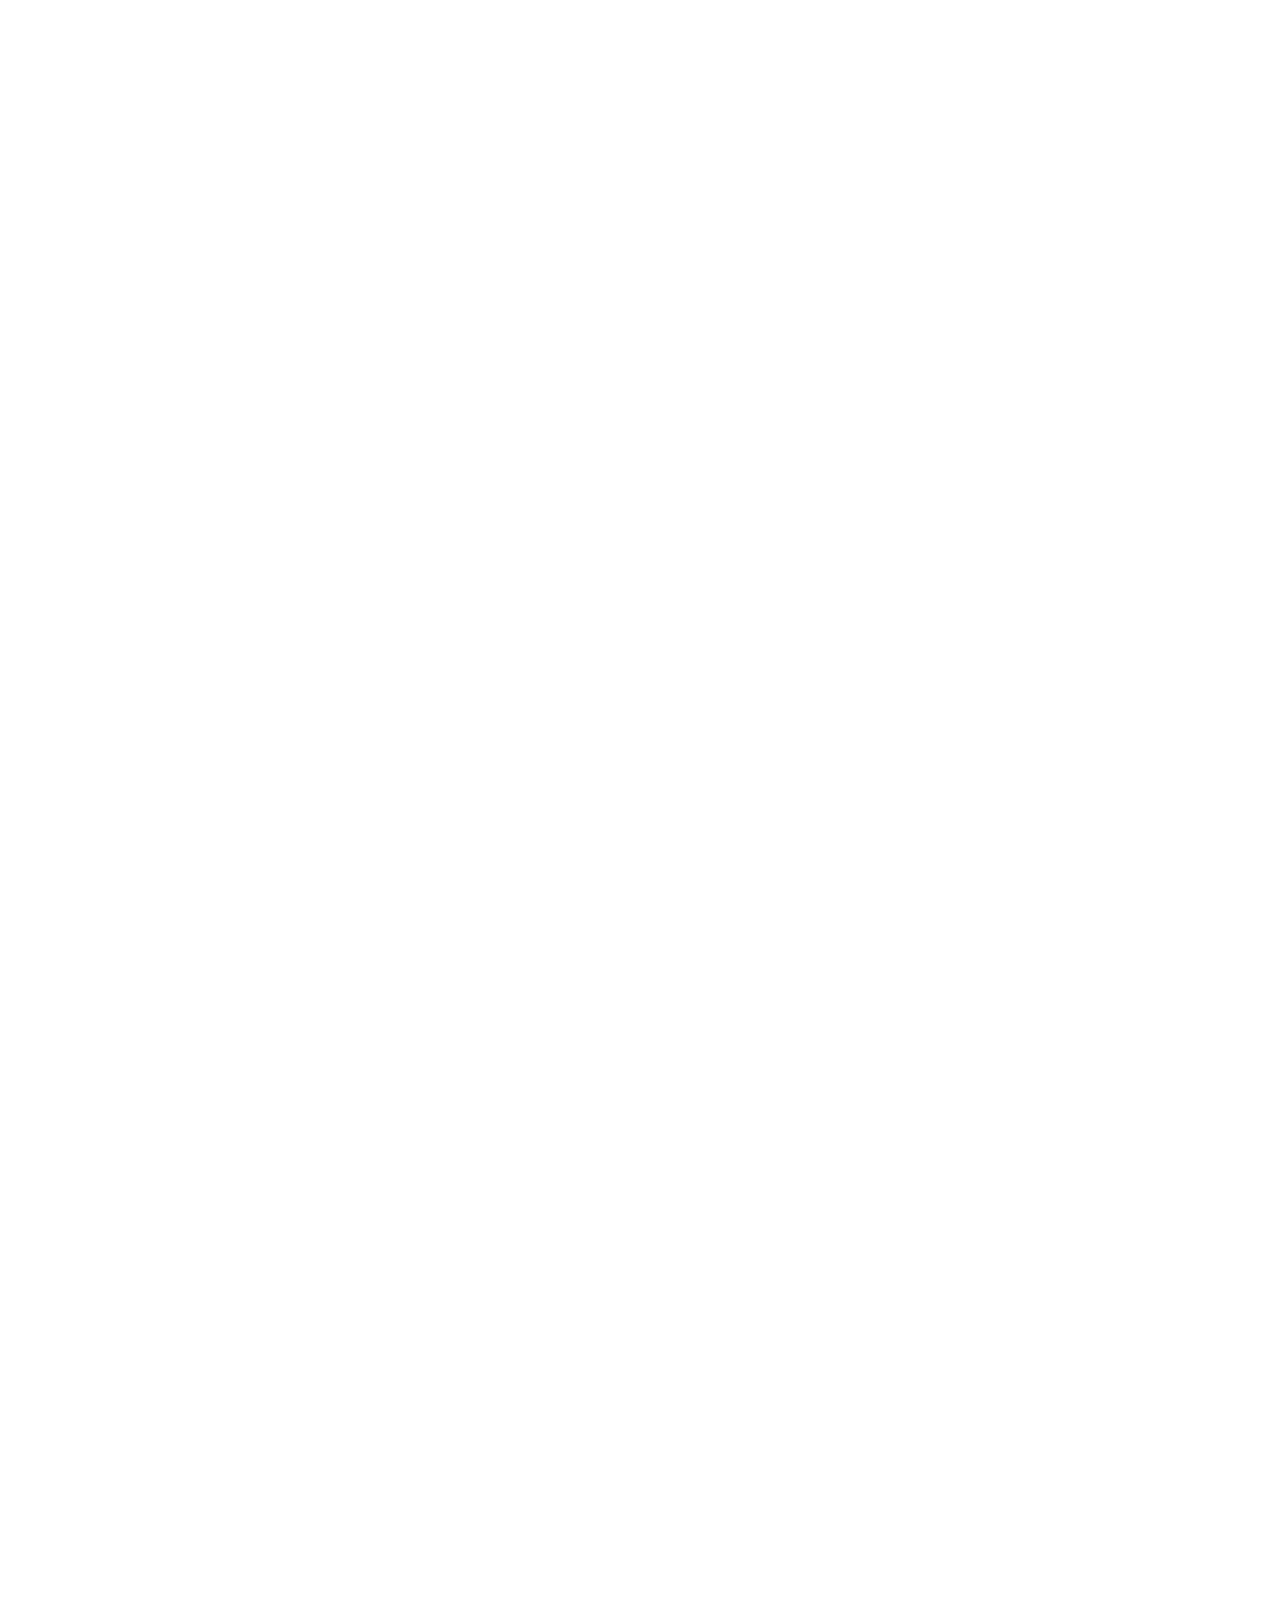
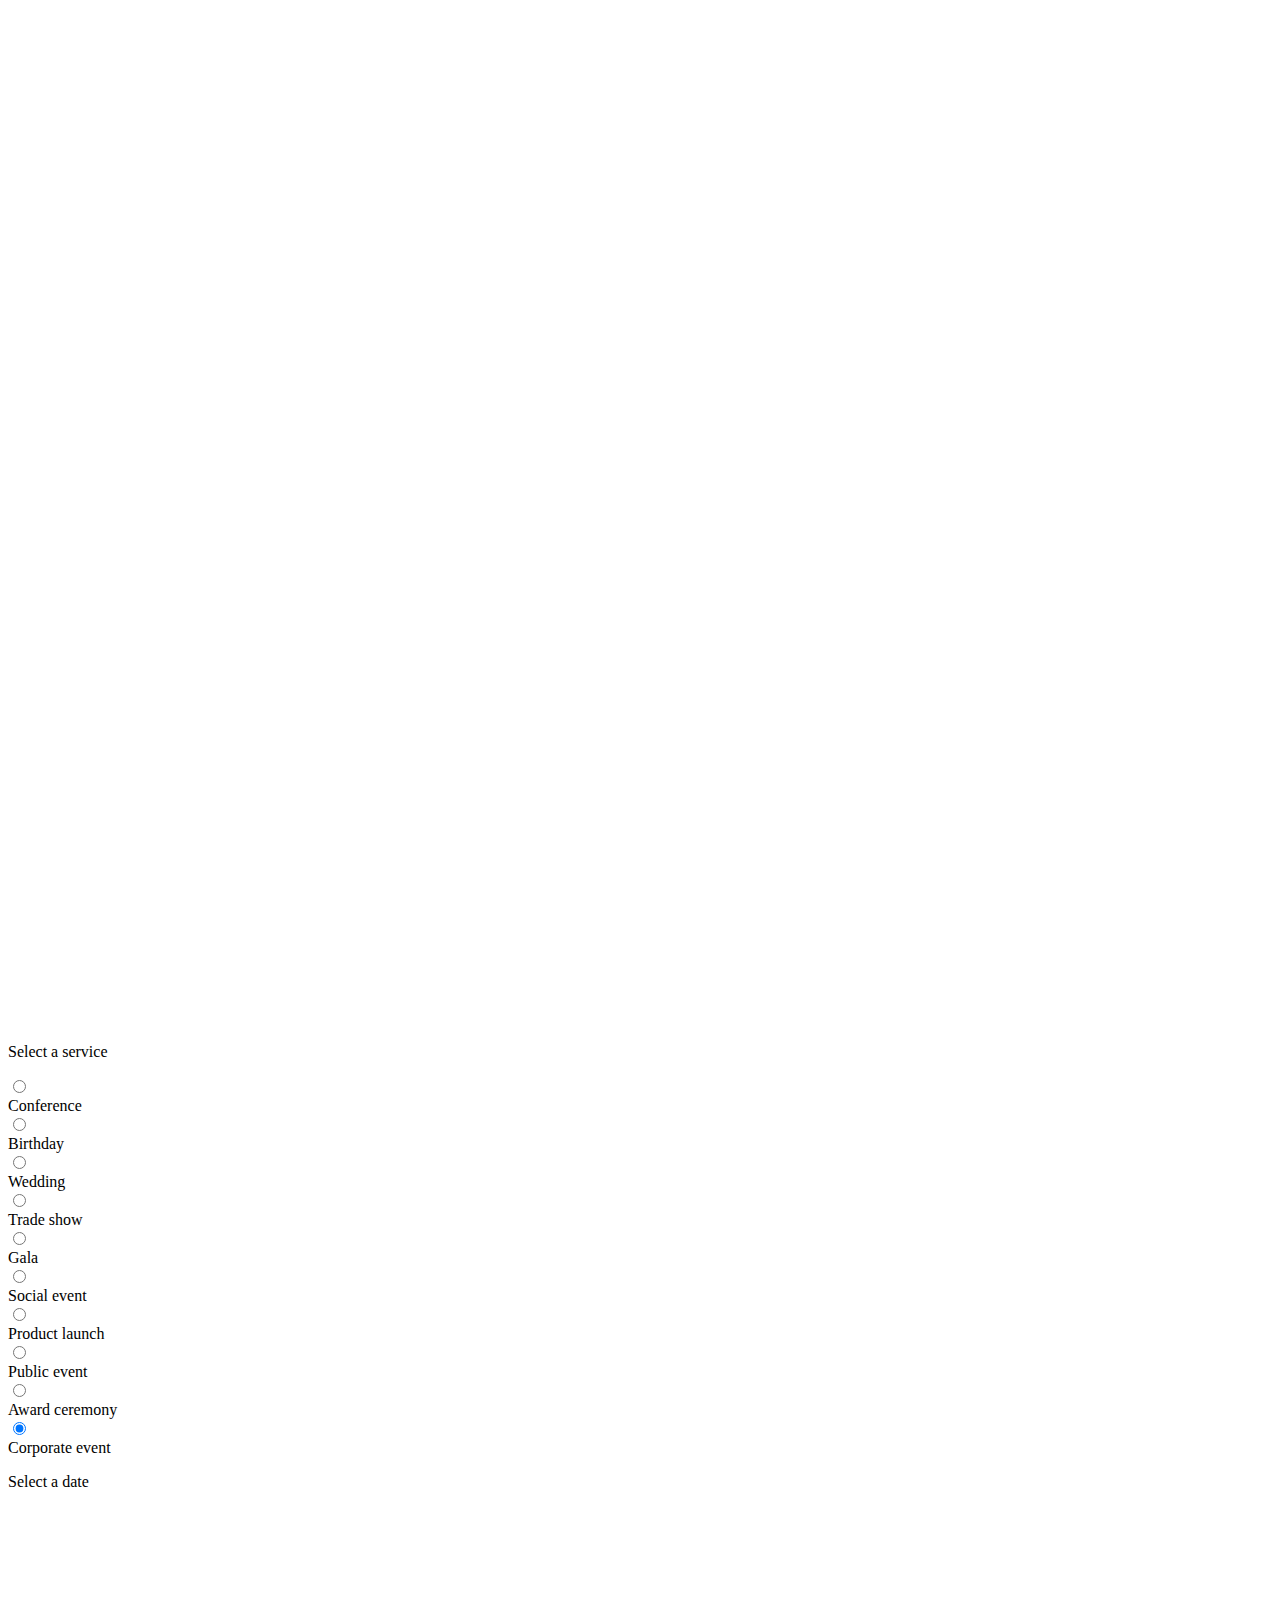
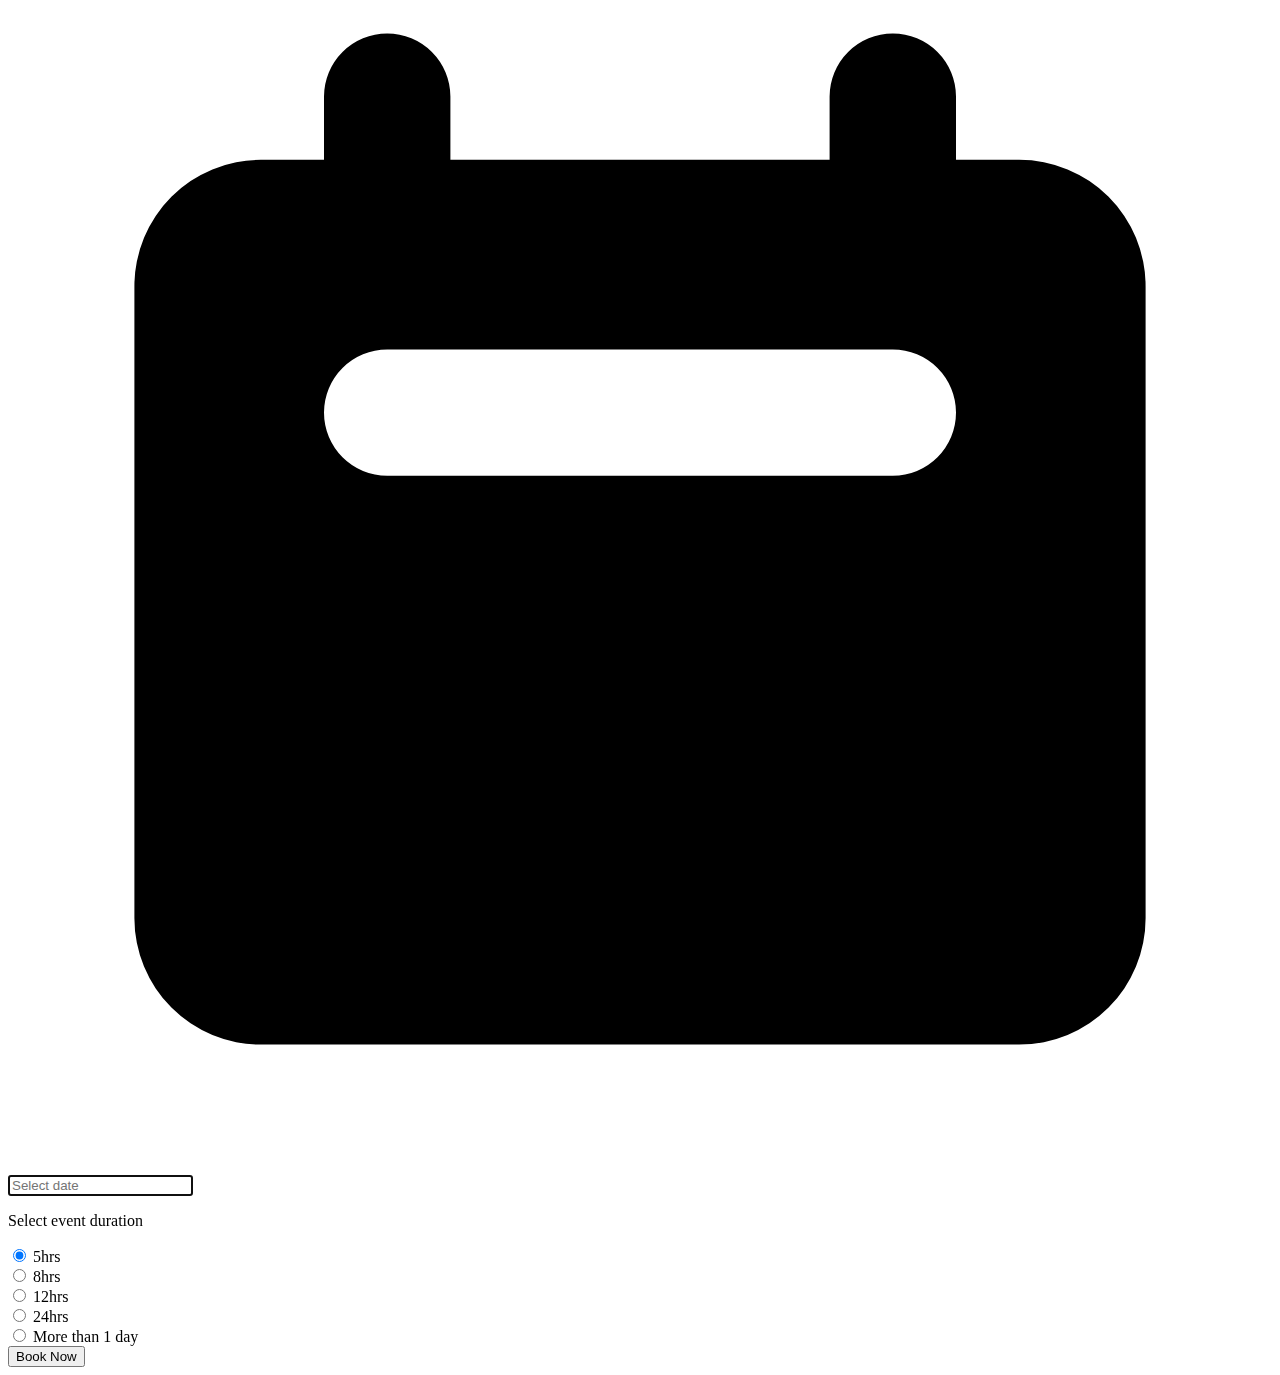
==== commit ee399fd2: "updated 2nd time" ====
--- a/bookingpage.html
+++ b/bookingpage.html
@@ -8,8 +8,7 @@
      <link rel="stylesheet" href="https://fonts.googleapis.com/css?family=Tangerine">
      <link rel="preconnect" href="https://fonts.googleapis.com">
 <link href="https://fonts.googleapis.com/css2?family=Prompt:ital,wght@0,100;0,200;0,300;0,400;0,500;0,600;0,700;0,800;0,900;1,100;1,200;1,300;1,400;1,500;1,600;1,700;1,800;1,900&display=swap" rel="stylesheet">
-<link rel="icon" type="image/png" href="./images/logo.png">
-<title>Zephyr Events</title>
+    <title>Booking page</title>
       <script>
         tailwind.config = {
           theme: {
@@ -41,297 +40,287 @@
         }
       </style>
 </head>
-<body>
+<body class="bg-[#f6ede3]">
   
 
-  <!-- header Section -->
-  <div id="header-placeholder"></div>
-</div>
-
-<script>
-  fetch('header.html')
-    .then(response => response.text())
-    .then(data => {
-      document.getElementById('header-placeholder').innerHTML = data;
-    });
-</script>
-
-    <div class="w-screen">
-      <div class="relative mx-auto mt-20 mb-20 max-w-screen-lg overflow-hidden rounded-t-xl:bg-[#2e394b] py-32 text-center shadow-xl shadow-gray-300">
-        <h1 class="mt-2 px-8 text-3xl font-bold drop-shadow-lg text-white md:text-5xl">Book your events</h1>
-        <h2 class="mt-6 text-2xl font-prompt text-white">Select your dates and take rest</h2>
-    
-        <!-- Swiper -->
-        <div class="swiper mySwiper absolute top-0 left-0 -z-10 h-full w-full">
-          <div class="swiper-wrapper">
-            <div class="swiper-slide">
-              <img class="h-full w-full object-cover" src="./eventimgs/carousel1.jpg" alt="Slide 1" />
-            </div>
-            <div class="swiper-slide">
-              <img class="h-full w-full object-cover" src="./eventimgs/carousel3.jpg" alt="Slide 3" />
-            </div>
-            <div class="swiper-slide">
-              <img class="h-full w-full object-cover" src="./eventimgs/carousel4.jpg" alt="Slide 3" />
-            </div>
-            <div class="swiper-slide">
-              <img class="h-full w-full object-cover" src="./eventimgs/carousel.jpg" alt="Slide 3" />
-            </div>
-            <!-- Add more slides as needed -->
-          </div>
+
+
+  <div class="w-screen">
+    <div class="relative mx-auto mt-20 mb-20 max-w-screen-lg overflow-hidden rounded-t-xl:bg-[#2e394b] py-32 text-center shadow-xl shadow-gray-300">
+      <h1 class="mt-2 px-8 text-3xl font-bold drop-shadow-lg text-white md:text-5xl">Book your events</h1>
+      <h2 class="mt-6 text-2xl font-prompt text-white">Select your dates and take rest</h2>
+  
+      <!-- Swiper -->
+      <div class="swiper mySwiper absolute top-0 left-0 -z-10 h-full w-full">
+        <div class="swiper-wrapper">
+          <div class="swiper-slide">
+            <img class="h-full w-full object-cover" src="./bookingimg/carousel1.jpg" alt="Slide 1" />
+          </div>
+          <div class="swiper-slide">
+            <img class="h-full w-full object-cover" src="./bookingimg/carousel3.jpg" alt="Slide 3" />
+          </div>
+          <div class="swiper-slide">
+            <img class="h-full w-full object-cover" src="./bookingimg/carousel4.jpg" alt="Slide 3" />
+          </div>
+          <div class="swiper-slide">
+            <img class="h-full w-full object-cover" src="./bookingimg/carousel.jpg" alt="Slide 3" />
+          </div>
+          <!-- Add more slides as needed -->
         </div>
       </div>
+    </div>
+  
+    <script src="https://cdn.jsdelivr.net/npm/swiper@10/swiper-bundle.min.js"></script>
+    <script>
+      var swiper = new Swiper(".mySwiper", {
+        loop: true,
+        autoplay: {
+          delay: 3000, // 3 seconds delay between slides
+          disableOnInteraction: false, // Continue autoplay even after user interactions
+        },
+      });
+    </script>
     
-      <script src="https://cdn.jsdelivr.net/npm/swiper@10/swiper-bundle.min.js"></script>
-      <script>
-        var swiper = new Swiper(".mySwiper", {
-          loop: true,
-          autoplay: {
-            delay: 3000, // 3 seconds delay between slides
-            disableOnInteraction: false, // Continue autoplay even after user interactions
-          },
-        });
-      </script>
+      <div class="mx-auto grid max-w-screen-lg px-6 pb-20">
+        <div class="">
+          <p class="font-serif text-xl font-bold text-[#2e394b]">Select a service</p>
+          <div class="mt-4 grid max-w-[1600px] gap-x-9 gap-y-3 sm:grid-cols-2 md:grid-cols-5">
+
+            <div class="relative">
+              <!-- Radio Button Input (hidden) -->
+              <input class="peer hidden" id="radio_1" type="radio" name="event" checked>
+              
+              <!-- Label with Background Image -->
+              <label for="radio_1" class="block h-[200px] w-full cursor-pointer rounded-lg shadow-lg shadow-slate-100 bg-cover bg-center peer-checked:shadow-inner peer-checked:text-white" style="background-image: url('./bookingimg/confernces.jpeg');">
+            
+                
+                <!-- Inner Content -->
+                <div class="flex flex-col h-full p-4">                    
+                  <!-- Text Content -->
+                  <div class="mt-auto">
+                    <span class="absolute bottom-4 font-medium">Conference</span>
+                  </div>
+                </div>
+              </label>
+            </div>
+              
+            <div class="relative">
+              <!-- Radio Button Input (hidden) -->
+              <input class="peer hidden" id="radio_2" type="radio" name="event" checked>
+              
+              <!-- Label with Background Image -->
+              <label for="radio_2" class="block h-[200px] w-full cursor-pointer rounded-lg shadow-lg shadow-slate-100 bg-cover bg-center peer-checked:shadow-inner peer-checked:text-white" style="background-image: url('./bookingimg/birthday_party.jpeg');">
+            
+                
+                <!-- Inner Content -->
+                <div class="flex flex-col h-full p-4">                    
+                  <!-- Text Content -->
+                  <div class="mt-auto">
+                    <span class="absolute bottom-4 font-medium">Birthday</span>
+                  </div>
+                </div>
+              </label>
+            </div>
+            <div class="relative">
+              <!-- Radio Button Input (hidden) -->
+              <input class="peer hidden" id="radio_3" type="radio" name="event" checked>
+              
+              <!-- Label with Background Image -->
+              <label for="radio_3" class="block h-[200px] w-full cursor-pointer rounded-lg shadow-lg shadow-slate-100 bg-cover bg-center peer-checked:shadow-inner peer-checked:text-white" style="background-image: url('./bookingimg/wedding1.jpeg');">
+            
+                
+                <!-- Inner Content -->
+                <div class="flex flex-col h-full p-4">                    
+                  <!-- Text Content -->
+                  <div class="mt-auto">
+                    <span class="absolute bottom-4 font-medium">Wedding</span>
+                  </div>
+                </div>
+              </label>
+            </div>
+            <div class="relative">
+              <!-- Radio Button Input (hidden) -->
+              <input class="peer hidden" id="radio_4" type="radio" name="event" checked>
+              
+              <!-- Label with Background Image -->
+              <label for="radio_4" class="block h-[200px] w-full cursor-pointer rounded-lg shadow-lg shadow-slate-100 bg-cover bg-center peer-checked:shadow-inner peer-checked:text-white" style="background-image: url('./bookingimg/Trade\ Show.jpeg');">
+            
+                
+                <!-- Inner Content -->
+                <div class="flex flex-col h-full p-4">                    
+                  <!-- Text Content -->
+                  <div class="mt-auto">
+                    <span class="absolute bottom-4 font-medium">Trade show</span>
+                  </div>
+                </div>
+              </label>
+            </div>
+            <div class="relative">
+              <!-- Radio Button Input (hidden) -->
+              <input class="peer hidden" id="radio_5" type="radio" name="event" checked>
+              
+              <!-- Label with Background Image -->
+              <label for="radio_5" class="block h-[200px] w-full cursor-pointer rounded-lg shadow-lg shadow-slate-100 bg-cover bg-center peer-checked:shadow-inner peer-checked:text-white" style="background-image: url('./bookingimg/gala.jpeg');">
+            
+                
+                <!-- Inner Content -->
+                <div class="flex flex-col h-full p-4">                    
+                  <!-- Text Content -->
+                  <div class="mt-auto">
+                    <span class="absolute bottom-4 font-medium">Gala</span>
+                  </div>
+                </div>
+              </label>
+            </div>
+            <div class="relative">
+              <!-- Radio Button Input (hidden) -->
+              <input class="peer hidden" id="radio_6" type="radio" name="event" checked>
+              
+              <!-- Label with Background Image -->
+              <label for="radio_6" class="block h-[200px] w-full cursor-pointer rounded-lg shadow-lg shadow-slate-100 bg-cover bg-center peer-checked:shadow-inner peer-checked:text-white" style="background-image: url('./bookingimg/social\ events.jpeg');">
+            
+                
+                <!-- Inner Content -->
+                <div class="flex flex-col h-full p-4">                    
+                  <!-- Text Content -->
+                  <div class="mt-auto">
+                    <span class="absolute bottom-4 font-medium">Social event</span>
+                  </div>
+                </div>
+              </label>
+            </div>
+            <div class="relative">
+              <!-- Radio Button Input (hidden) -->
+              <input class="peer hidden" id="radio_7" type="radio" name="event" checked>
+              
+              <!-- Label with Background Image -->
+              <label for="radio_7" class="block h-[200px] w-full cursor-pointer rounded-lg shadow-lg shadow-slate-100 bg-cover bg-center peer-checked:shadow-inner peer-checked:text-white" style="background-image: url('./bookingimg/product_launch.jpeg');">
+            
+                
+                <!-- Inner Content -->
+                <div class="flex flex-col h-full p-4">                    
+                  <!-- Text Content -->
+                  <div class="mt-auto">
+                    <span class="absolute bottom-4 font-medium">Product launch</span>
+                  </div>
+                </div>
+              </label>
+            </div>
+            <div class="relative">
+              <!-- Radio Button Input (hidden) -->
+              <input class="peer hidden" id="radio_8" type="radio" name="event" checked>
+              
+              <!-- Label with Background Image -->
+              <label for="radio_8" class="block h-[200px] w-full cursor-pointer rounded-lg shadow-lg shadow-slate-100 bg-cover bg-center peer-checked:shadow-inner peer-checked:text-white" style="background-image: url('./bookingimg/public\ event.jpeg');">
+            
+                
+                <!-- Inner Content -->
+                <div class="flex flex-col h-full p-4">                    
+                  <!-- Text Content -->
+                  <div class="mt-auto">
+                    <span class="absolute bottom-4 font-medium">Public event</span>
+                  </div>
+                </div>
+              </label>
+            </div>
+            <div class="relative">
+              <!-- Radio Button Input (hidden) -->
+              <input class="peer hidden" id="radio_9" type="radio" name="event" checked>
+              
+              <!-- Label with Background Image -->
+              <label for="radio_9" class="block h-[200px] w-full cursor-pointer rounded-lg shadow-lg shadow-slate-100 bg-cover bg-center peer-checked:shadow-inner peer-checked:text-white" style="background-image: url('./bookingimg/award_ceremony.jpeg');">
+            
+                
+                <!-- Inner Content -->
+                <div class="flex flex-col h-full p-4">                    
+                  <!-- Text Content -->
+                  <div class="mt-auto">
+                    <span class="absolute bottom-4 font-medium">Award ceremony</span>
+                  </div>
+                </div>
+              </label>
+            </div>
+            <div class="relative">
+              <!-- Radio Button Input (hidden) -->
+              <input class="peer hidden" id="radio_10" type="radio" name="event" checked>
+              
+              <!-- Label with Background Image -->
+              <label for="radio_10" class="block h-[200px] w-full cursor-pointer rounded-lg shadow-lg shadow-slate-100 bg-cover bg-center peer-checked:shadow-inner peer-checked:text-white" style="background-image: url('./bookingimg/Corporate\ Event.jpeg');">
+            
+                
+                <!-- Inner Content -->
+                <div class="flex flex-col h-full p-4">                    
+                  <!-- Text Content -->
+                  <div class="mt-auto">
+                    <span class="absolute bottom-4 font-medium">Corporate event</span>
+                  </div>
+                </div>
+              </label>
+            </div>
+          </div>
+        </div>
+    
+        <div class="">
+          <p class="mt-8 font-serif text-xl font-bold text-[#2e394b]">Select a date</p>
+          <div class="relative mt-4 w-56">
+            <div class=" mt-4 grid max-w-[1600px] gap-x-9 gap-y-3 sm:grid-cols-2 md:grid-cols-5 pointer-events-none absolute inset-y-0 left-0 flex items-center pl-3">
+              <svg aria-hidden="true" class="h-5 w-5 text-gray-500" fill="currentColor" viewBox="0 0 20 20" xmlns="http://www.w3.org/2000/svg"><path fill-rule="evenodd" d="M6 2a1 1 0 00-1 1v1H4a2 2 0 00-2 2v10a2 2 0 002 2h12a2 2 0 002-2V6a2 2 0 00-2-2h-1V3a1 1 0 10-2 0v1H7V3a1 1 0 00-1-1zm0 5a1 1 0 000 2h8a1 1 0 100-2H6z" clip-rule="evenodd"></path></svg>
+            </div>
+            <input datepicker="" datepicker-orientation="bottom" autofocus="autofocus" type="text" class="datepicker-input block w-full rounded-lg border border-[#2e394b]  p-2.5 pl-10 text-[#2e394b] outline-none ring-opacity-30 placeholder:text-[#2e394b] focus:ring focus:ring-[#2e394b] sm:text-sm" placeholder="Select date" />
+          </div>
+        </div>
+    
+        <div class="">
+          <p class="mt-8 font-serif text-xl font-bold text-[#2e394b]">Select  event duration</p>
+          <div class="mt-4 grid max-w-[1600px] gap-x-9 gap-y-3 sm:grid-cols-2 md:grid-cols-5">
+            <div class="relative">
+              <input class="peer hidden" id="time_1" type="radio" name="radio" checked />
+             
+              <label class="flex h-full cursor-pointer flex-col border-double border-2 border-[#2e394b] bg-[#eddbc7] rounded-lg p-4 shadow-lg shadow-slate-100 peer-checked:bg-[#2e394b] peer-checked:text-white" for="time_1">
+                <span class="mt-2- font-medium text-center">5hrs</span>
+              </label>
+            </div>
+            <div class="relative">
+              <input class="peer hidden" id="time_2" type="radio" name="radio" />
+              
+            
+              <label class="flex h-full cursor-pointer flex-col rounded-lg p-4 shadow-lg shadow-slate-100 border-double border-2 border-[#2e394b] bg-[#eddbc7]  peer-checked:bg-[#2e394b] peer-checked:text-white" for="time_2">
+                <span class="mt-2 font-medium text-center">8hrs</span>
+            
+              </label>
+            </div>
+            <div class="relative">
+              <input class="peer hidden" id="time_3" type="radio" name="radio" />
+             
+            
+              <label class="flex h-full cursor-pointer flex-col rounded-lg p-4 shadow-lg shadow-slate-100 border-double border-2 border-[#2e394b] bg-[#eddbc7]  peer-checked:bg-[#2e394b] peer-checked:text-white" for="time_3">
+                <span class="mt-2 font-medium text-center">12hrs</span>
+              </label>
+            </div>
+            <div class="relative">
+              <input class="peer hidden" id="time_4" type="radio" name="radio" />
+             
+            
+              <label class="flex h-full cursor-pointer flex-col rounded-lg p-4 shadow-lg shadow-slate-100 border-double border-2 border-[#2e394b] bg-[#eddbc7]  peer-checked:bg-[#2e394b] peer-checked:text-white" for="time_4">
+                <span class="mt-2 font-medium text-center">24hrs</span>
+              </label>
+            </div>
+            <div class="relative">
+              <input class="peer hidden" id="time_5" type="radio" name="radio" />
+             
+            
+              <label class="flex h-full cursor-pointer flex-col rounded-lg p-4 shadow-lg shadow-slate-100 border-double border-2 border-[#2e394b] bg-[#eddbc7]  peer-checked:bg-[#2e394b] peer-checked:text-white" for="time_5">
+                <span class="mt-2 font-medium text-center">More than 1 day</span>
+              </label>
+            </div>
+       
+
+            </div>
+            </div>
+        <button class="mt-8 w-56 rounded-full border-8 border-[#2e394b]  px-10 py-4 text-lg font-bold text-[#2e394b] transition hover:translate-y-1">Book Now</button>
+      </div>
+    </div>
+    <script src="https://unpkg.com/flowbite@1.5.2/dist/datepicker.js"></script>
       
-        <div class="mx-auto grid max-w-screen-lg px-6 pb-20">
-          <div class="">
-            <p class="font-serif text-xl font-bold text-[#2e394b]">Select a service</p>
-            <div class="mt-4 grid max-w-[1600px] gap-x-9 gap-y-3 sm:grid-cols-2 md:grid-cols-5">
-
-              <div class="relative">
-                <!-- Radio Button Input (hidden) -->
-                <input class="peer hidden" id="radio_1" type="radio" name="event" checked>
-                
-                <!-- Label with Background Image -->
-                <label for="radio_1" class="block h-[200px] w-full cursor-pointer rounded-lg shadow-lg shadow-slate-100 bg-cover bg-center peer-checked:shadow-inner peer-checked:text-white" style="background-image: url('./eventimgs/confernces.jpeg');">
-              
-                  
-                  <!-- Inner Content -->
-                  <div class="flex flex-col h-full p-4">                    
-                    <!-- Text Content -->
-                    <div class="mt-auto">
-                      <span class="absolute bottom-4 font-medium">Wedding</span>
-                    </div>
-                  </div>
-                </label>
-              </div>
-                
-              <div class="relative">
-                <!-- Radio Button Input (hidden) -->
-                <input class="peer hidden" id="radio_2" type="radio" name="event" checked>
-                
-                <!-- Label with Background Image -->
-                <label for="radio_2" class="block h-[200px] w-full cursor-pointer rounded-lg shadow-lg shadow-slate-100 bg-cover bg-center peer-checked:shadow-inner peer-checked:text-white" style="background-image: url('./eventimgs/birthday_party.jpeg');">
-              
-                  
-                  <!-- Inner Content -->
-                  <div class="flex flex-col h-full p-4">                    
-                    <!-- Text Content -->
-                    <div class="mt-auto">
-                      <span class="absolute bottom-4 font-medium">Wedding</span>
-                    </div>
-                  </div>
-                </label>
-              </div>
-              <div class="relative">
-                <!-- Radio Button Input (hidden) -->
-                <input class="peer hidden" id="radio_3" type="radio" name="event" checked>
-                
-                <!-- Label with Background Image -->
-                <label for="radio_3" class="block h-[200px] w-full cursor-pointer rounded-lg shadow-lg shadow-slate-100 bg-cover bg-center peer-checked:shadow-inner peer-checked:text-white" style="background-image: url('./eventimgs/wedding1.jpeg');">
-              
-                  
-                  <!-- Inner Content -->
-                  <div class="flex flex-col h-full p-4">                    
-                    <!-- Text Content -->
-                    <div class="mt-auto">
-                      <span class="absolute bottom-4 font-medium">Wedding</span>
-                    </div>
-                  </div>
-                </label>
-              </div>
-              <div class="relative">
-                <!-- Radio Button Input (hidden) -->
-                <input class="peer hidden" id="radio_4" type="radio" name="event" checked>
-                
-                <!-- Label with Background Image -->
-                <label for="radio_4" class="block h-[200px] w-full cursor-pointer rounded-lg shadow-lg shadow-slate-100 bg-cover bg-center peer-checked:shadow-inner peer-checked:text-white" style="background-image: url('./eventimgs/Trade\ Show.jpeg');">
-              
-                  
-                  <!-- Inner Content -->
-                  <div class="flex flex-col h-full p-4">                    
-                    <!-- Text Content -->
-                    <div class="mt-auto">
-                      <span class="absolute bottom-4 font-medium">Wedding</span>
-                    </div>
-                  </div>
-                </label>
-              </div>
-              <div class="relative">
-                <!-- Radio Button Input (hidden) -->
-                <input class="peer hidden" id="radio_5" type="radio" name="event" checked>
-                
-                <!-- Label with Background Image -->
-                <label for="radio_5" class="block h-[200px] w-full cursor-pointer rounded-lg shadow-lg shadow-slate-100 bg-cover bg-center peer-checked:shadow-inner peer-checked:text-white" style="background-image: url('./eventimgs/gala.jpeg');">
-              
-                  
-                  <!-- Inner Content -->
-                  <div class="flex flex-col h-full p-4">                    
-                    <!-- Text Content -->
-                    <div class="mt-auto">
-                      <span class="absolute bottom-4 font-medium">Wedding</span>
-                    </div>
-                  </div>
-                </label>
-              </div>
-              <div class="relative">
-                <!-- Radio Button Input (hidden) -->
-                <input class="peer hidden" id="radio_6" type="radio" name="event" checked>
-                
-                <!-- Label with Background Image -->
-                <label for="radio_6" class="block h-[200px] w-full cursor-pointer rounded-lg shadow-lg shadow-slate-100 bg-cover bg-center peer-checked:shadow-inner peer-checked:text-white" style="background-image: url('./eventimgs/social\ events.jpeg');">
-              
-                  
-                  <!-- Inner Content -->
-                  <div class="flex flex-col h-full p-4">                    
-                    <!-- Text Content -->
-                    <div class="mt-auto">
-                      <span class="absolute bottom-4 font-medium">Wedding</span>
-                    </div>
-                  </div>
-                </label>
-              </div>
-              <div class="relative">
-                <!-- Radio Button Input (hidden) -->
-                <input class="peer hidden" id="radio_7" type="radio" name="event" checked>
-                
-                <!-- Label with Background Image -->
-                <label for="radio_7" class="block h-[200px] w-full cursor-pointer rounded-lg shadow-lg shadow-slate-100 bg-cover bg-center peer-checked:shadow-inner peer-checked:text-white" style="background-image: url('./eventimgs/product_launch.jpeg');">
-              
-                  
-                  <!-- Inner Content -->
-                  <div class="flex flex-col h-full p-4">                    
-                    <!-- Text Content -->
-                    <div class="mt-auto">
-                      <span class="absolute bottom-4 font-medium">Wedding</span>
-                    </div>
-                  </div>
-                </label>
-              </div>
-              <div class="relative">
-                <!-- Radio Button Input (hidden) -->
-                <input class="peer hidden" id="radio_8" type="radio" name="event" checked>
-                
-                <!-- Label with Background Image -->
-                <label for="radio_8" class="block h-[200px] w-full cursor-pointer rounded-lg shadow-lg shadow-slate-100 bg-cover bg-center peer-checked:shadow-inner peer-checked:text-white" style="background-image: url('./eventimgs/public\ event.jpeg');">
-              
-                  
-                  <!-- Inner Content -->
-                  <div class="flex flex-col h-full p-4">                    
-                    <!-- Text Content -->
-                    <div class="mt-auto">
-                      <span class="absolute bottom-4 font-medium">Wedding</span>
-                    </div>
-                  </div>
-                </label>
-              </div>
-              <div class="relative">
-                <!-- Radio Button Input (hidden) -->
-                <input class="peer hidden" id="radio_9" type="radio" name="event" checked>
-                
-                <!-- Label with Background Image -->
-                <label for="radio_9" class="block h-[200px] w-full cursor-pointer rounded-lg shadow-lg shadow-slate-100 bg-cover bg-center peer-checked:shadow-inner peer-checked:text-white" style="background-image: url('./eventimgs/award_ceremony.jpeg');">
-              
-                  
-                  <!-- Inner Content -->
-                  <div class="flex flex-col h-full p-4">                    
-                    <!-- Text Content -->
-                    <div class="mt-auto">
-                      <span class="absolute bottom-4 font-medium">Wedding</span>
-                    </div>
-                  </div>
-                </label>
-              </div>
-              <div class="relative">
-                <!-- Radio Button Input (hidden) -->
-                <input class="peer hidden" id="radio_10" type="radio" name="event" checked>
-                
-                <!-- Label with Background Image -->
-                <label for="radio_10" class="block h-[200px] w-full cursor-pointer rounded-lg shadow-lg shadow-slate-100 bg-cover bg-center peer-checked:shadow-inner peer-checked:text-white" style="background-image: url('./eventimgs/Corporate\ Event.jpeg');">
-              
-                  
-                  <!-- Inner Content -->
-                  <div class="flex flex-col h-full p-4">                    
-                    <!-- Text Content -->
-                    <div class="mt-auto">
-                      <span class="absolute bottom-4 font-medium">Wedding</span>
-                    </div>
-                  </div>
-                </label>
-              </div>
-            </div>
-          </div>
-      
-          <div class="">
-            <p class="mt-8 font-serif text-xl font-bold text-[#2e394b]">Select a date</p>
-            <div class="relative mt-4 w-56">
-              <div class=" mt-4 grid max-w-[1600px] gap-x-9 gap-y-3 sm:grid-cols-2 md:grid-cols-5 pointer-events-none absolute inset-y-0 left-0 flex items-center pl-3">
-                <svg aria-hidden="true" class="h-5 w-5 text-gray-500" fill="currentColor" viewBox="0 0 20 20" xmlns="http://www.w3.org/2000/svg"><path fill-rule="evenodd" d="M6 2a1 1 0 00-1 1v1H4a2 2 0 00-2 2v10a2 2 0 002 2h12a2 2 0 002-2V6a2 2 0 00-2-2h-1V3a1 1 0 10-2 0v1H7V3a1 1 0 00-1-1zm0 5a1 1 0 000 2h8a1 1 0 100-2H6z" clip-rule="evenodd"></path></svg>
-              </div>
-              <input datepicker="" datepicker-orientation="bottom" autofocus="autofocus" type="text" class="datepicker-input block w-full rounded-lg border border-[#2e394b]  p-2.5 pl-10 text-[#2e394b] outline-none ring-opacity-30 placeholder:text-[#2e394b] focus:ring focus:ring-[#2e394b] sm:text-sm" placeholder="Select date" />
-            </div>
-          </div>
-      
-          <div class="">
-            <p class="mt-8 font-serif text-xl font-bold text-[#2e394b]">Select  event duration</p>
-            <div class="mt-4 grid max-w-[1600px] gap-x-9 gap-y-3 sm:grid-cols-2 md:grid-cols-5">
-              <div class="relative">
-                <input class="peer hidden" id="time_1" type="radio" name="radio" checked />
-               
-                <label class="flex h-full cursor-pointer flex-col border-double border-2 border-[#2e394b] bg-[#eddbc7] rounded-lg p-4 shadow-lg shadow-slate-100 peer-checked:bg-[#2e394b] peer-checked:text-white" for="time_1">
-                  <span class="mt-2- font-medium text-center">5hrs</span>
-                </label>
-              </div>
-              <div class="relative">
-                <input class="peer hidden" id="time_2" type="radio" name="radio" />
-                
-              
-                <label class="flex h-full cursor-pointer flex-col rounded-lg p-4 shadow-lg shadow-slate-100 border-double border-2 border-[#2e394b] bg-[#eddbc7]  peer-checked:bg-[#2e394b] peer-checked:text-white" for="time_2">
-                  <span class="mt-2 font-medium text-center">8hrs</span>
-              
-                </label>
-              </div>
-              <div class="relative">
-                <input class="peer hidden" id="time_3" type="radio" name="radio" />
-               
-              
-                <label class="flex h-full cursor-pointer flex-col rounded-lg p-4 shadow-lg shadow-slate-100 border-double border-2 border-[#2e394b] bg-[#eddbc7]  peer-checked:bg-[#2e394b] peer-checked:text-white" for="time_3">
-                  <span class="mt-2 font-medium text-center">12hrs</span>
-                </label>
-              </div>
-              <div class="relative">
-                <input class="peer hidden" id="time_4" type="radio" name="radio" />
-               
-              
-                <label class="flex h-full cursor-pointer flex-col rounded-lg p-4 shadow-lg shadow-slate-100 border-double border-2 border-[#2e394b] bg-[#eddbc7]  peer-checked:bg-[#2e394b] peer-checked:text-white" for="time_4">
-                  <span class="mt-2 font-medium text-center">24hrs</span>
-                </label>
-              </div>
-              <div class="relative">
-                <input class="peer hidden" id="time_5" type="radio" name="radio" />
-               
-              
-                <label class="flex h-full cursor-pointer flex-col rounded-lg p-4 shadow-lg shadow-slate-100 border-double border-2 border-[#2e394b] bg-[#eddbc7]  peer-checked:bg-[#2e394b] peer-checked:text-white" for="time_5">
-                  <span class="mt-2 font-medium text-center">More than 1 day</span>
-                </label>
-              </div>
-         
-
-              </div>
-              </div>
-          <button class="mt-8 w-56 rounded-full border-8 border-[#2e394b]  px-10 py-4 text-lg font-bold text-[#2e394b] transition hover:translate-y-1">Book Now</button>
-        </div>
-      </div>
-      <script src="https://unpkg.com/flowbite@1.5.2/dist/datepicker.js"></script>
-        
 </body>
 </html>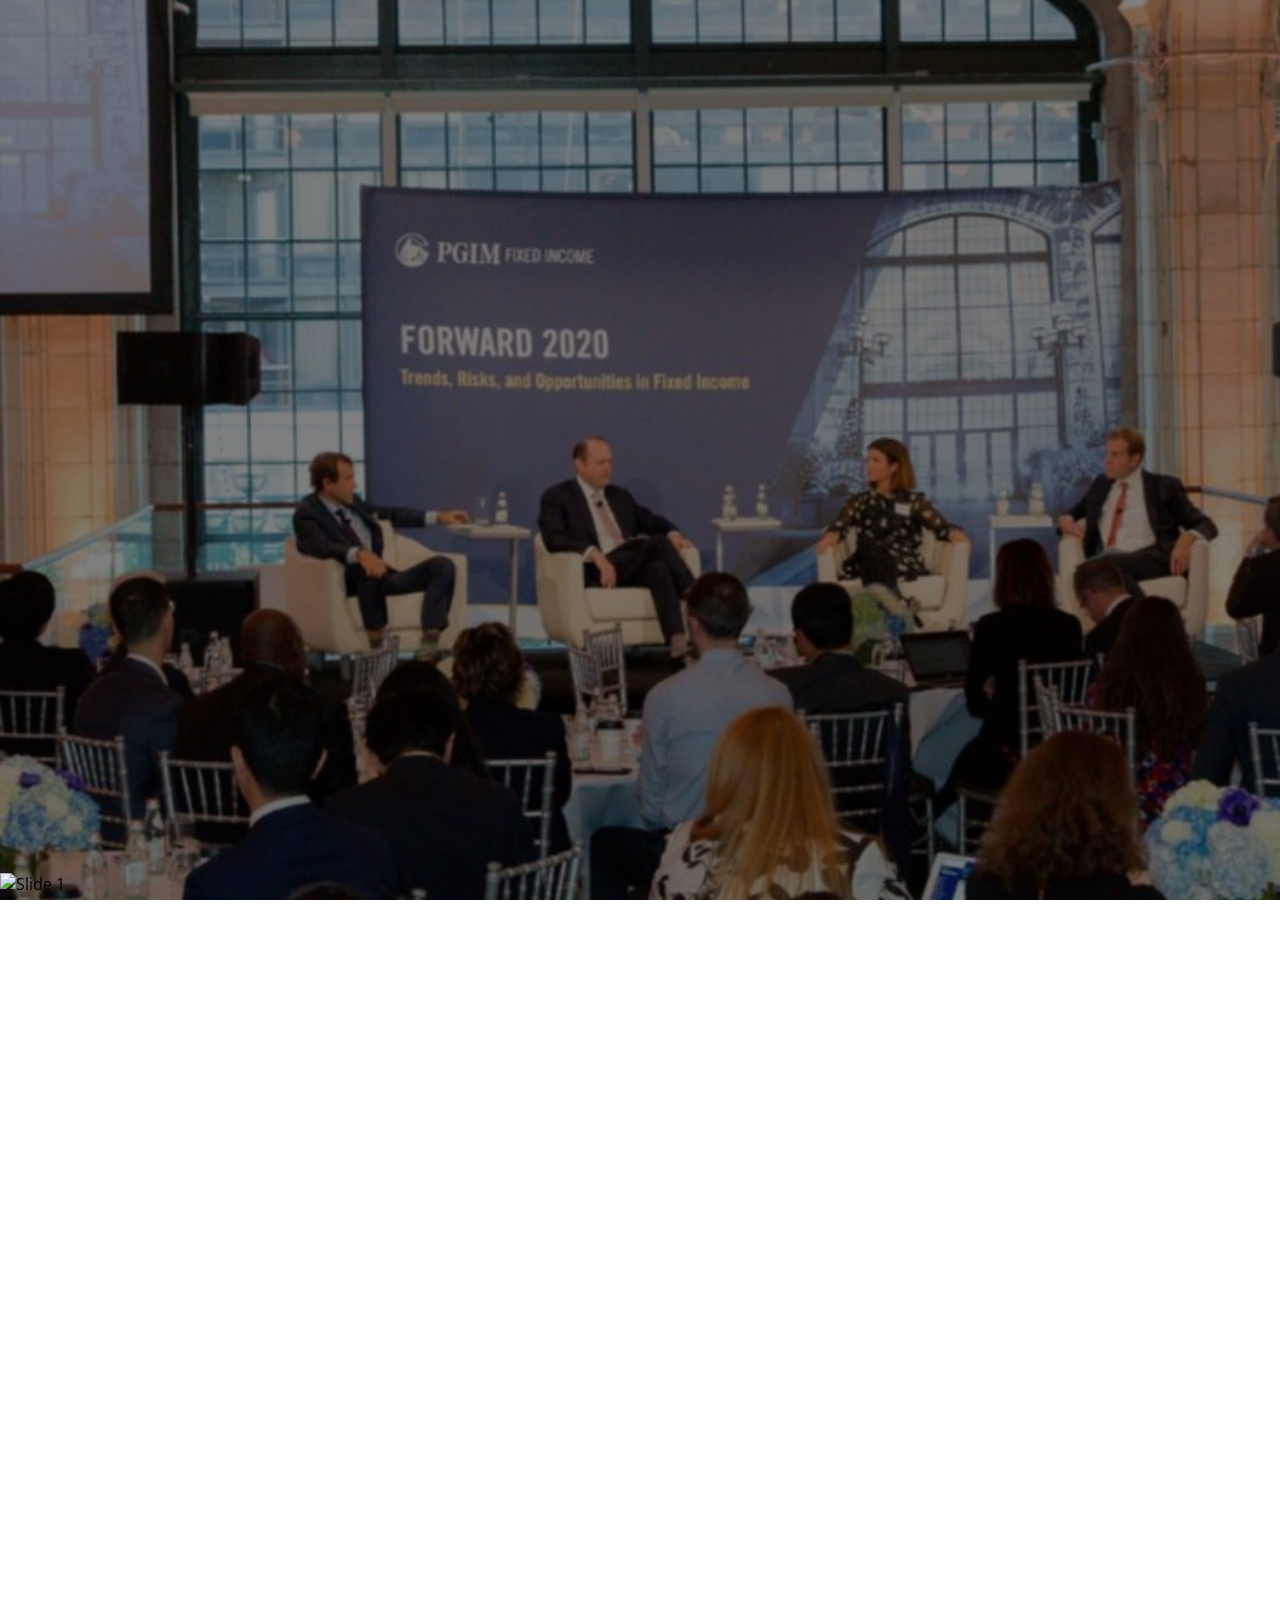
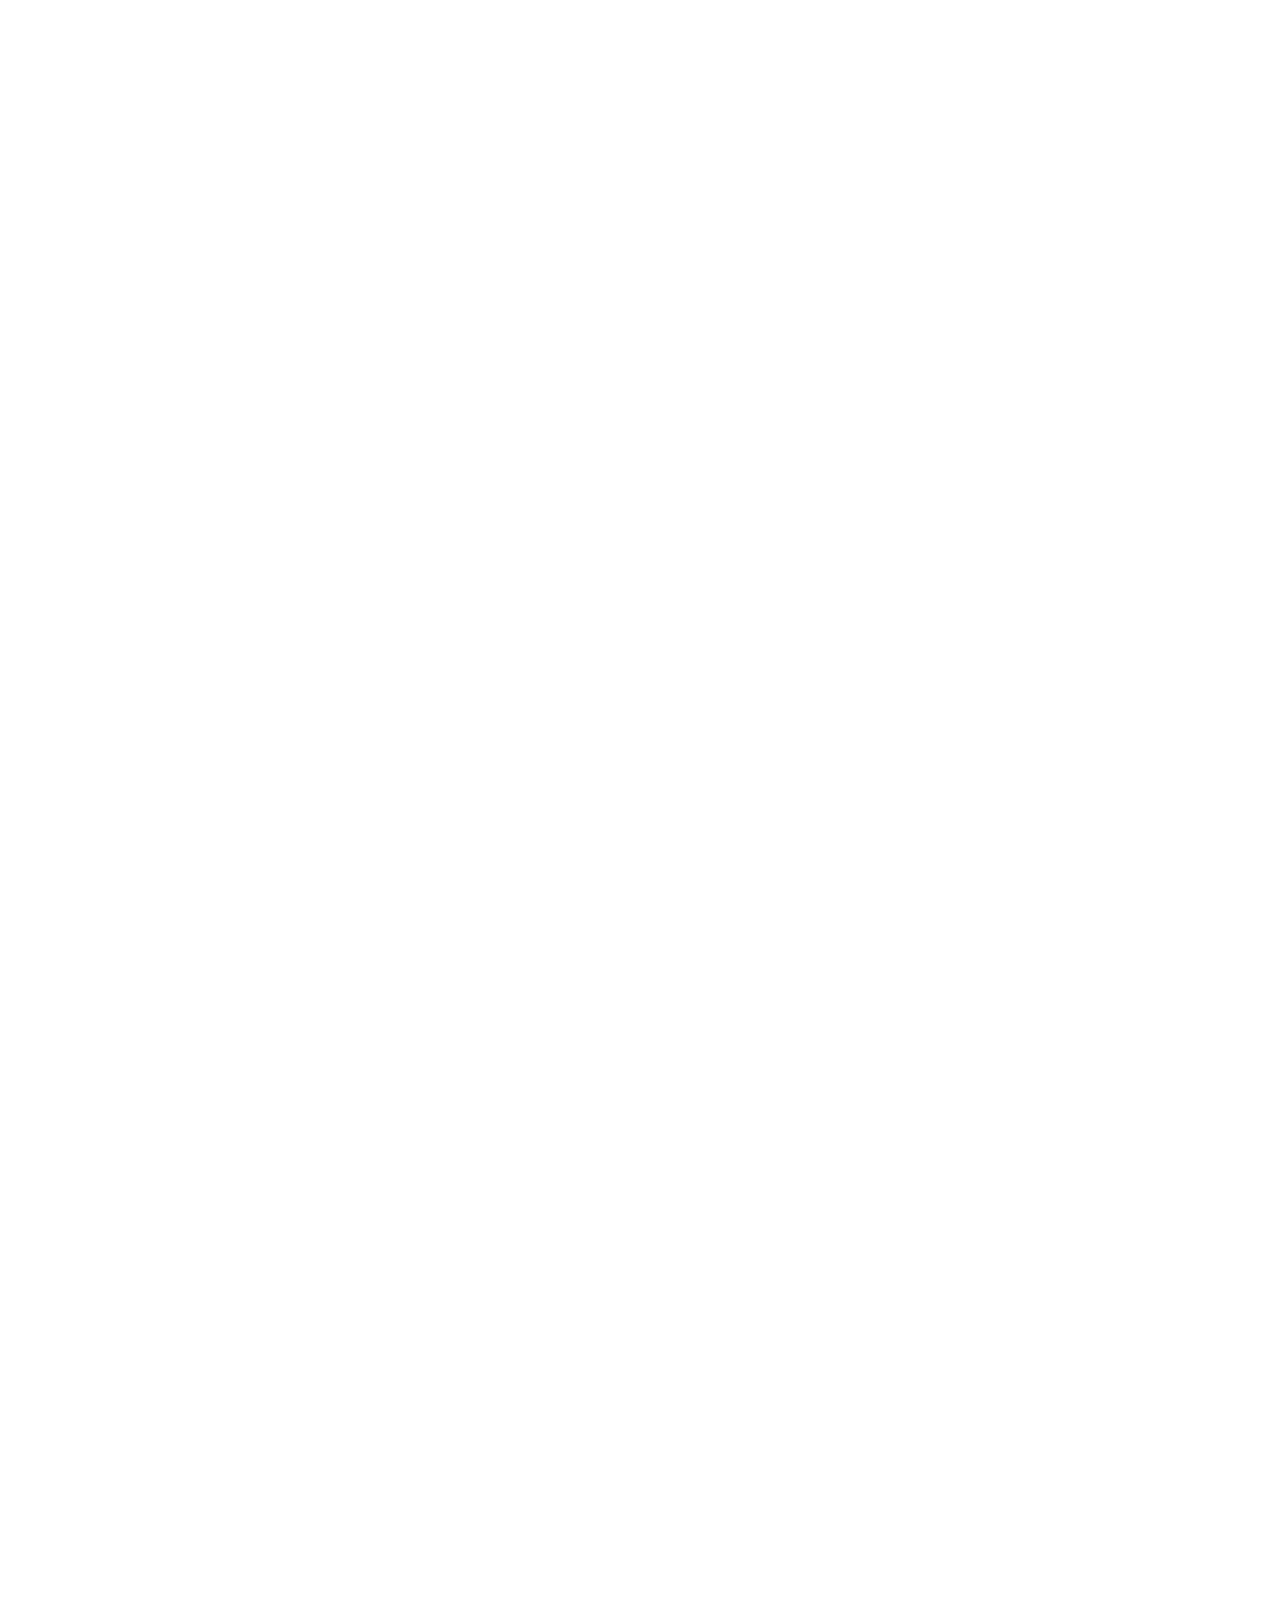
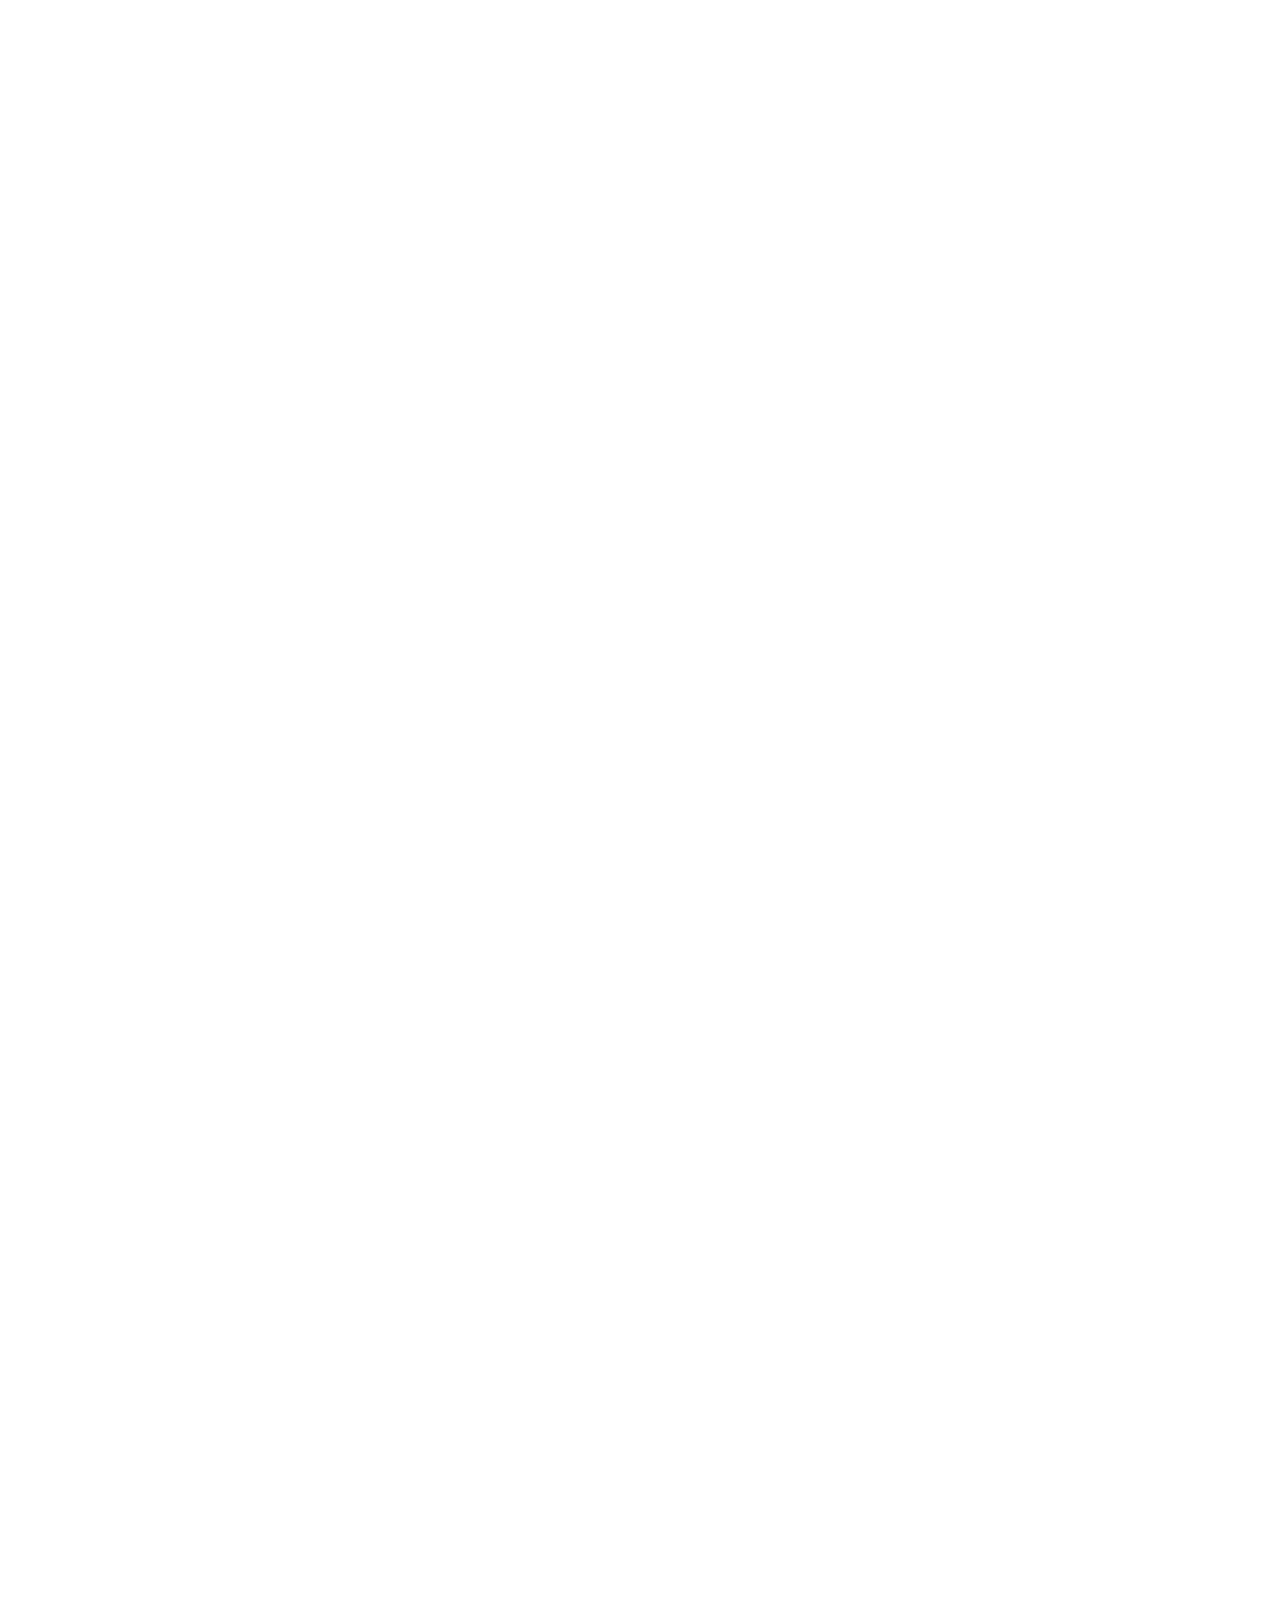
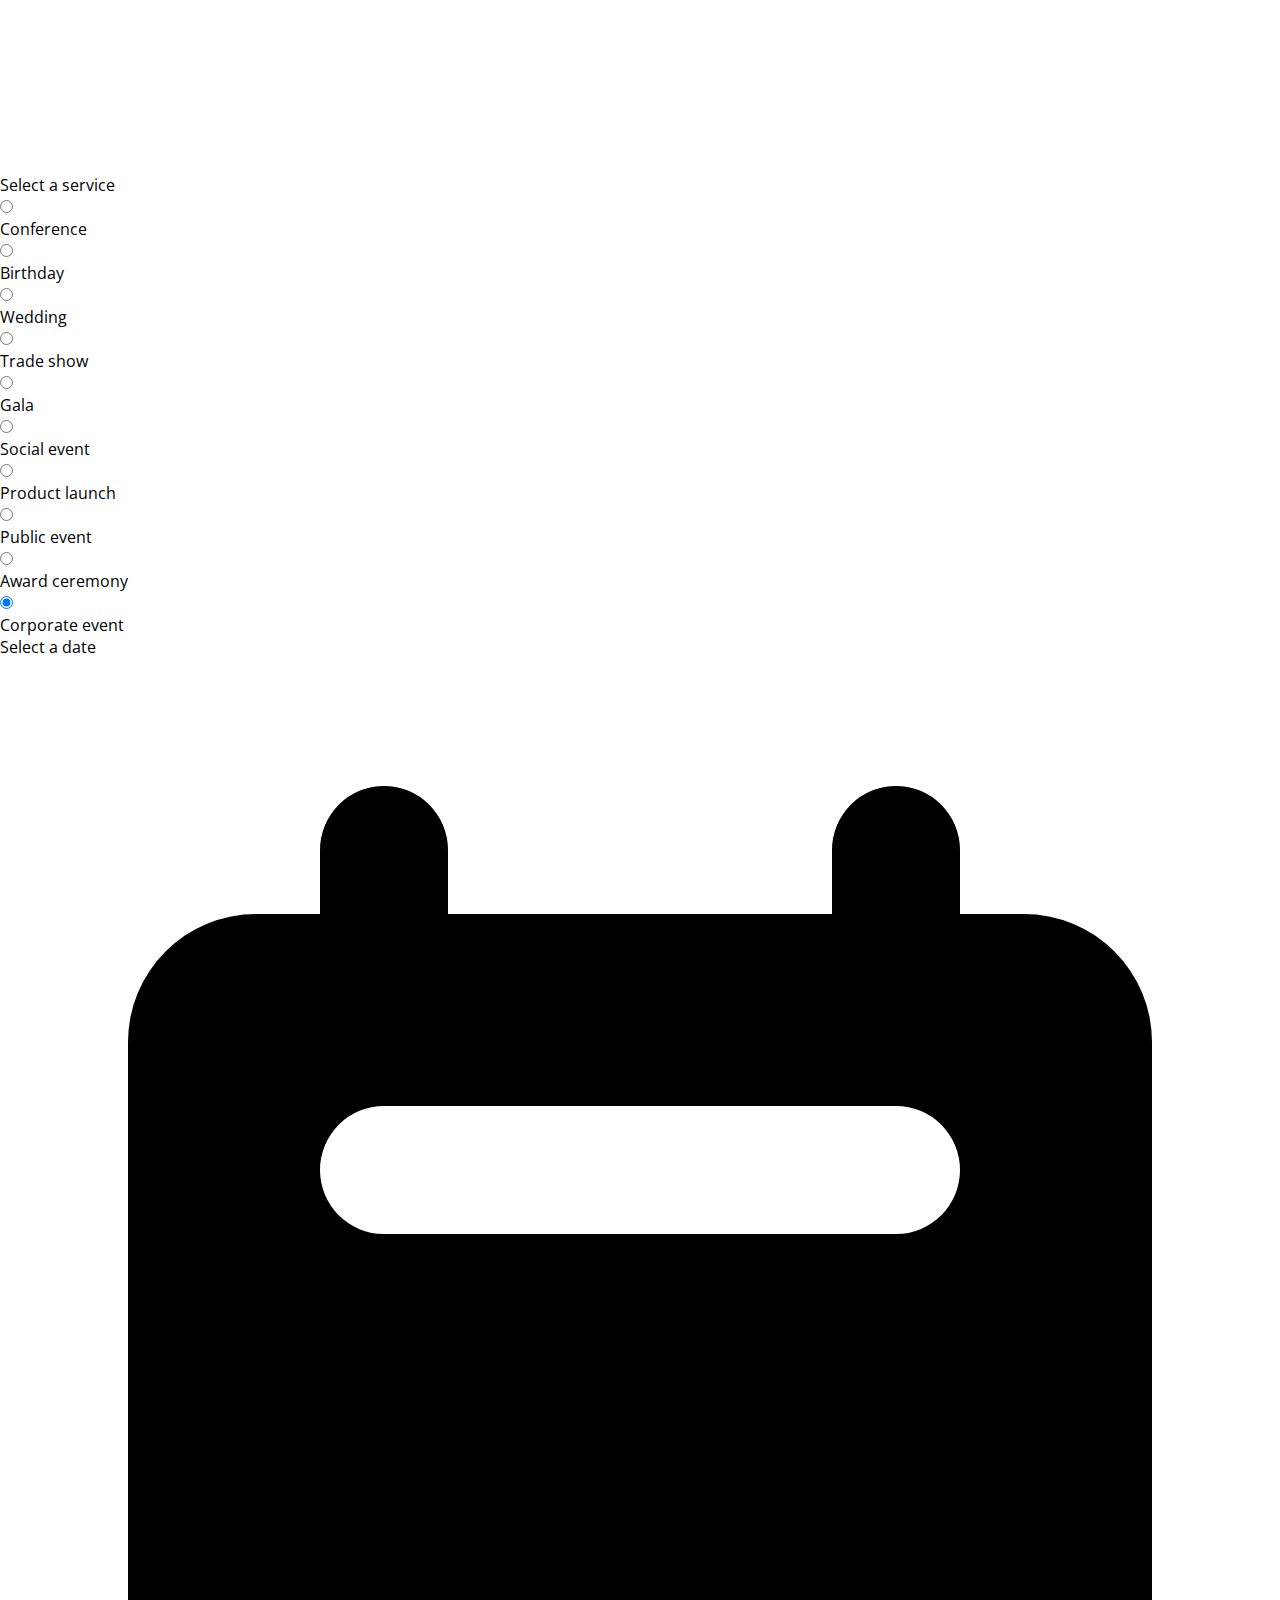
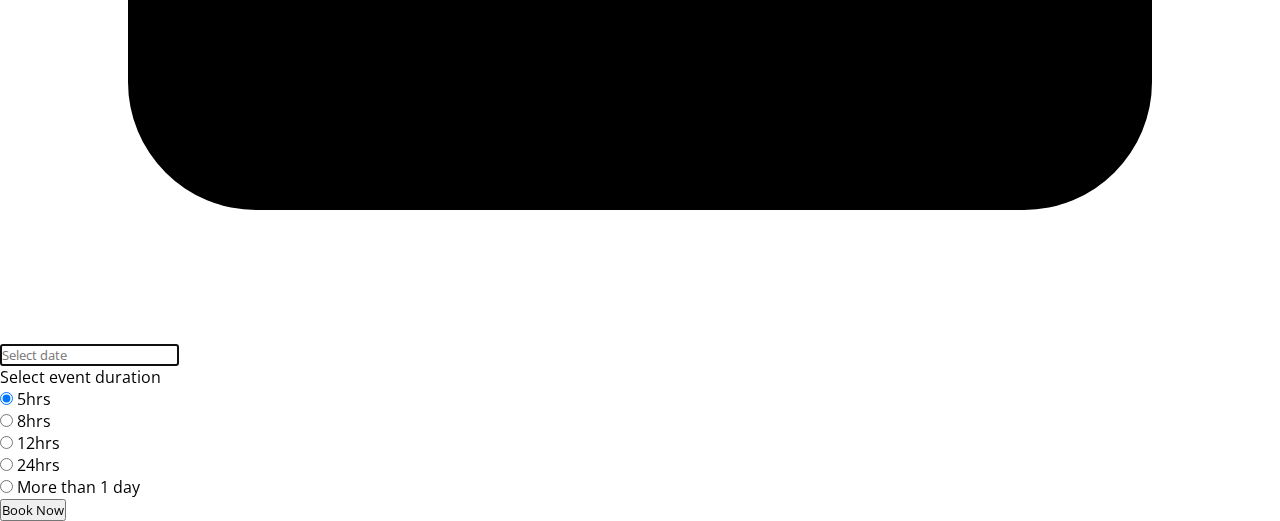
==== commit 38763d95: "resolved changes" ====
--- a/bookingpage.html
+++ b/bookingpage.html
@@ -8,7 +8,8 @@
      <link rel="stylesheet" href="https://fonts.googleapis.com/css?family=Tangerine">
      <link rel="preconnect" href="https://fonts.googleapis.com">
 <link href="https://fonts.googleapis.com/css2?family=Prompt:ital,wght@0,100;0,200;0,300;0,400;0,500;0,600;0,700;0,800;0,900;1,100;1,200;1,300;1,400;1,500;1,600;1,700;1,800;1,900&display=swap" rel="stylesheet">
-    <title>Booking page</title>
+<link rel="icon" type="image/png" href="./images/logo.png">
+<title>Zephyr Events</title>
       <script>
         tailwind.config = {
           theme: {
@@ -43,6 +44,17 @@
 <body class="bg-[#f6ede3]">
   
 
+  <!-- header Section -->
+  <div id="header-placeholder"></div>
+</div>
+
+<script>
+  fetch('header.html')
+    .then(response => response.text())
+    .then(data => {
+      document.getElementById('header-placeholder').innerHTML = data;
+    });
+</script>
 
 
   <div class="w-screen">
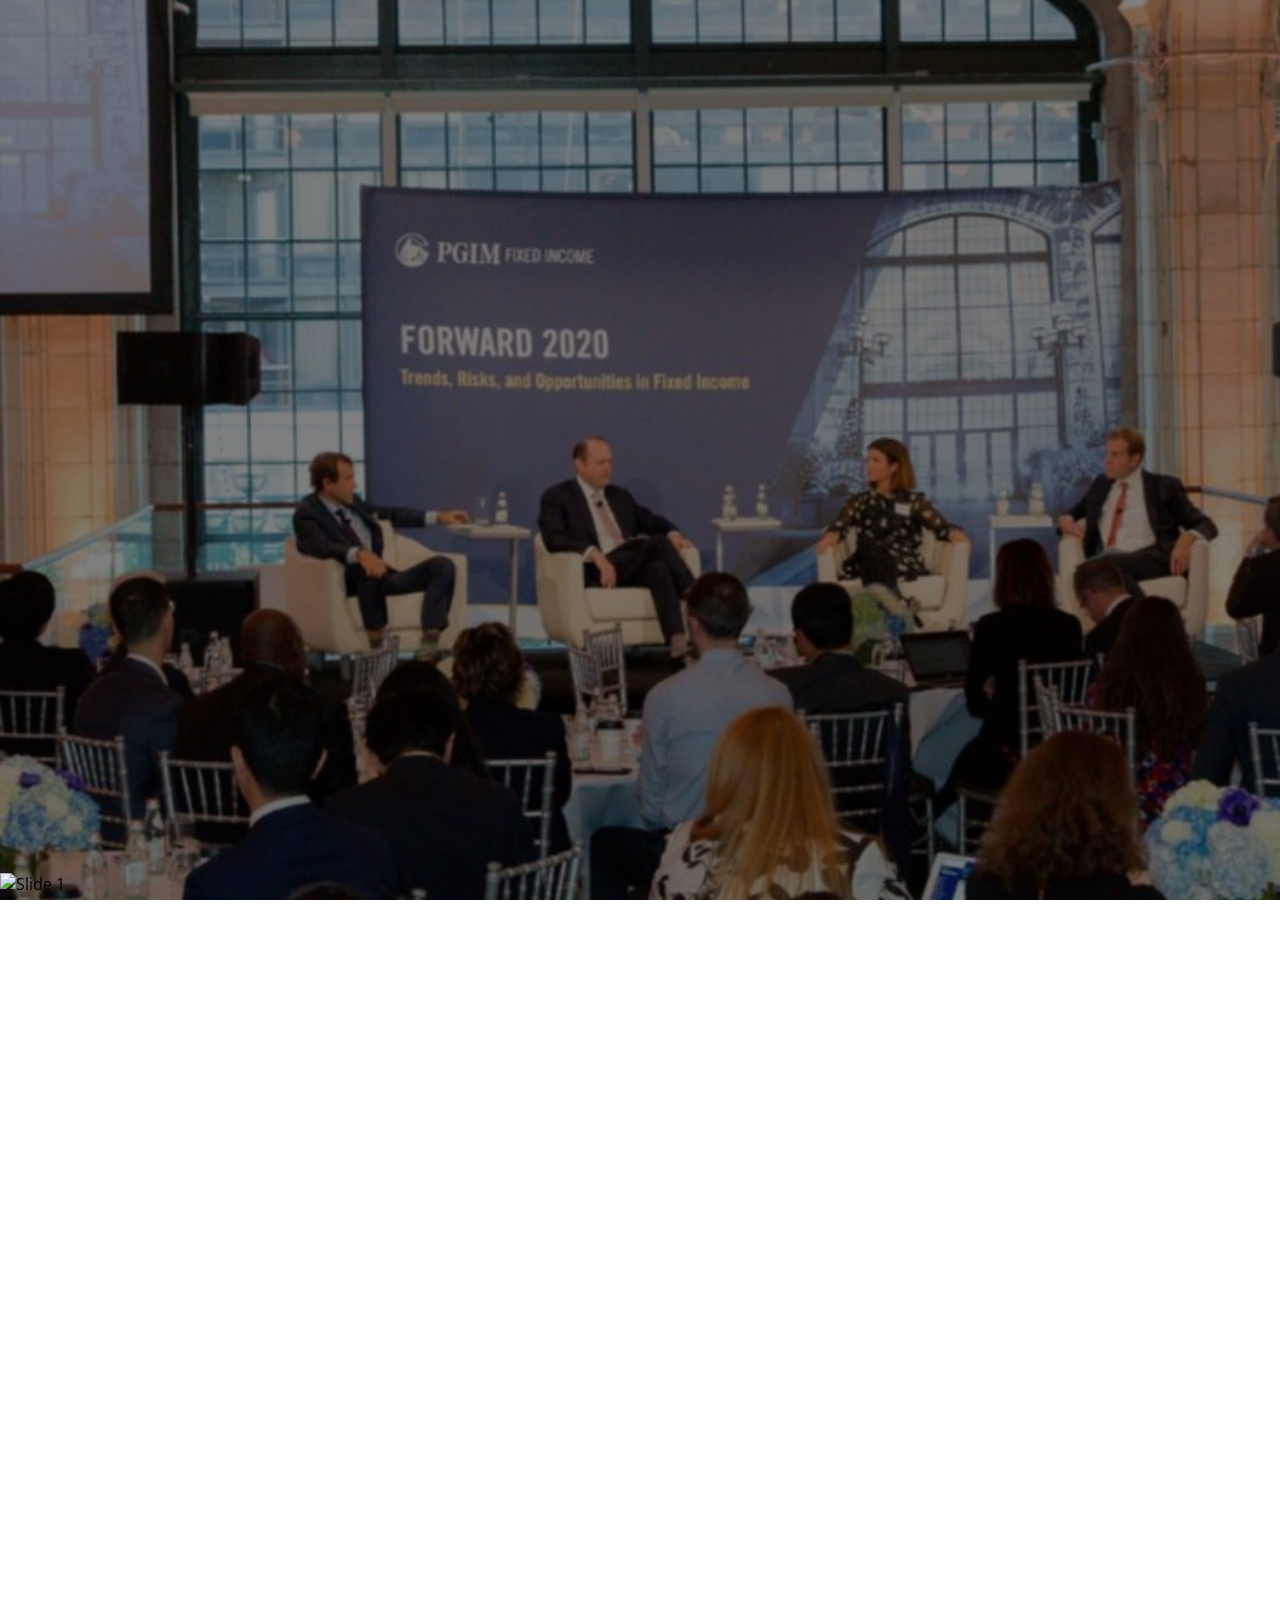
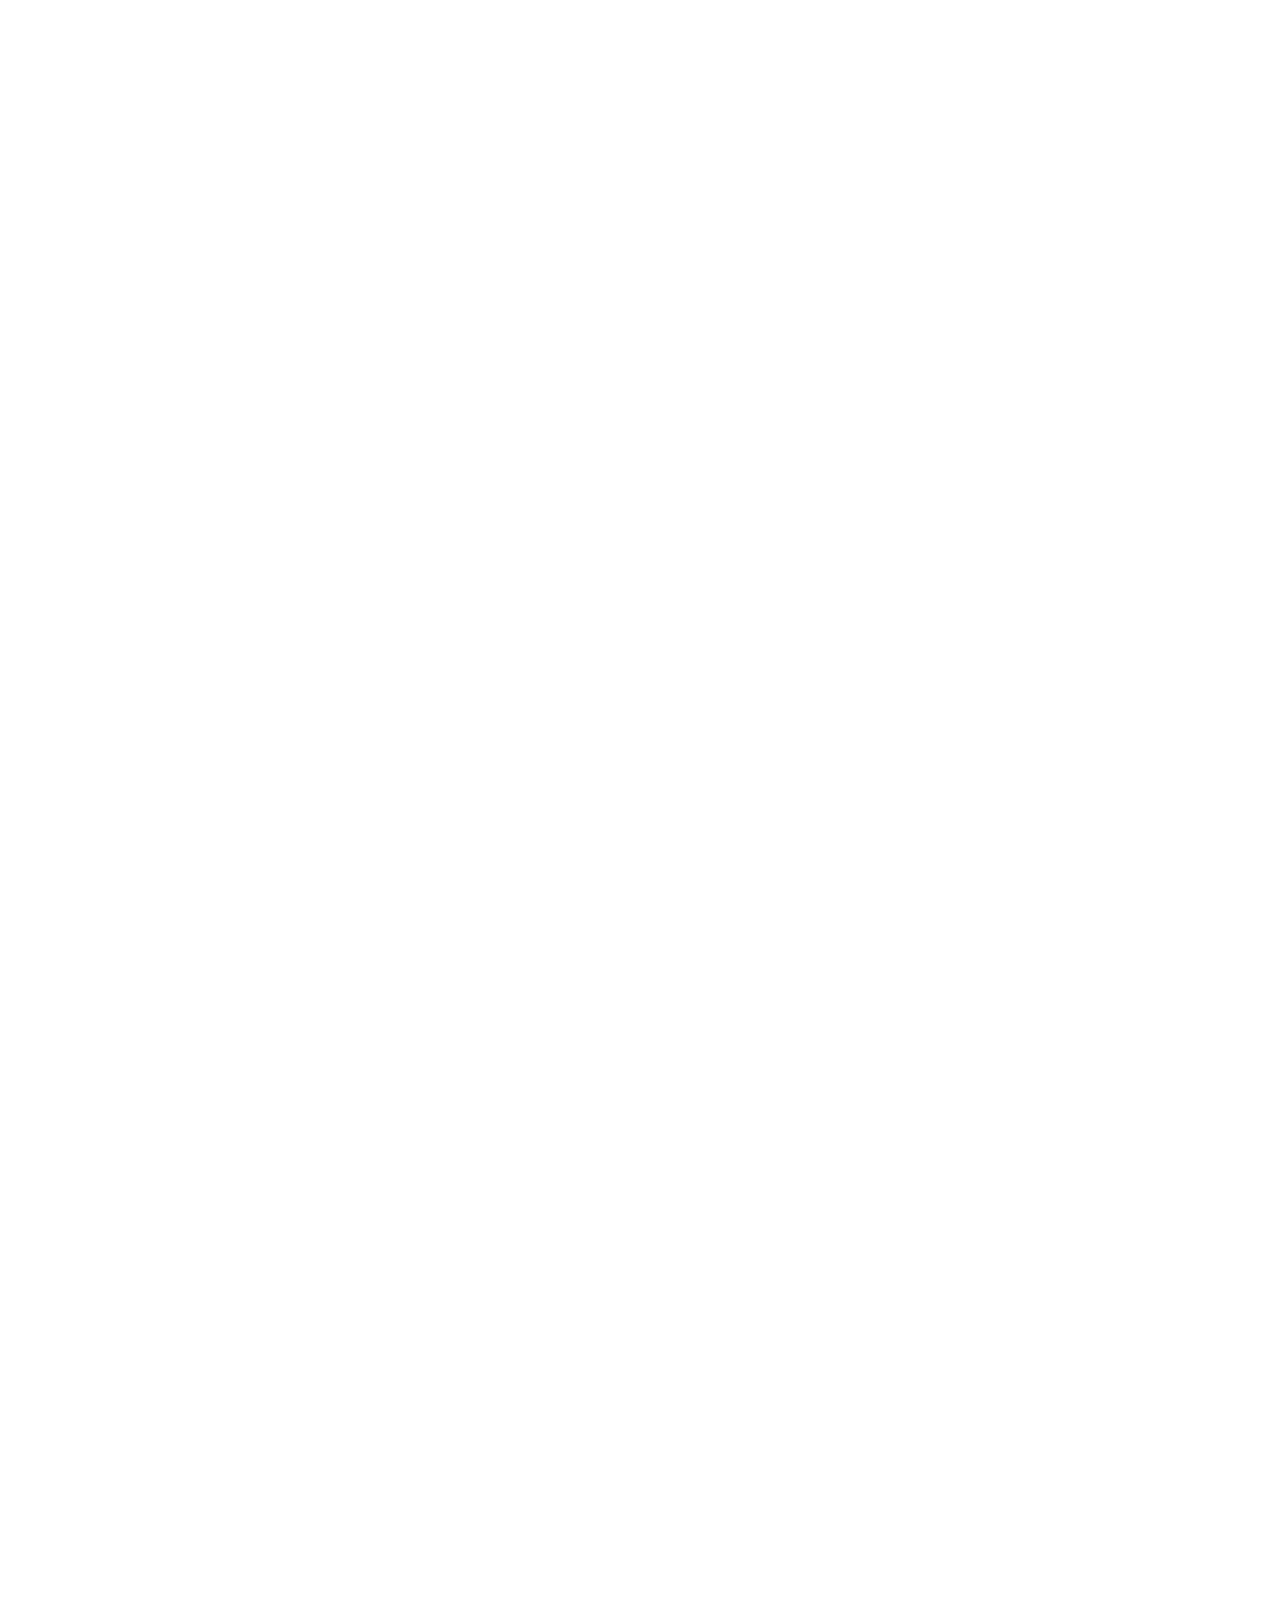
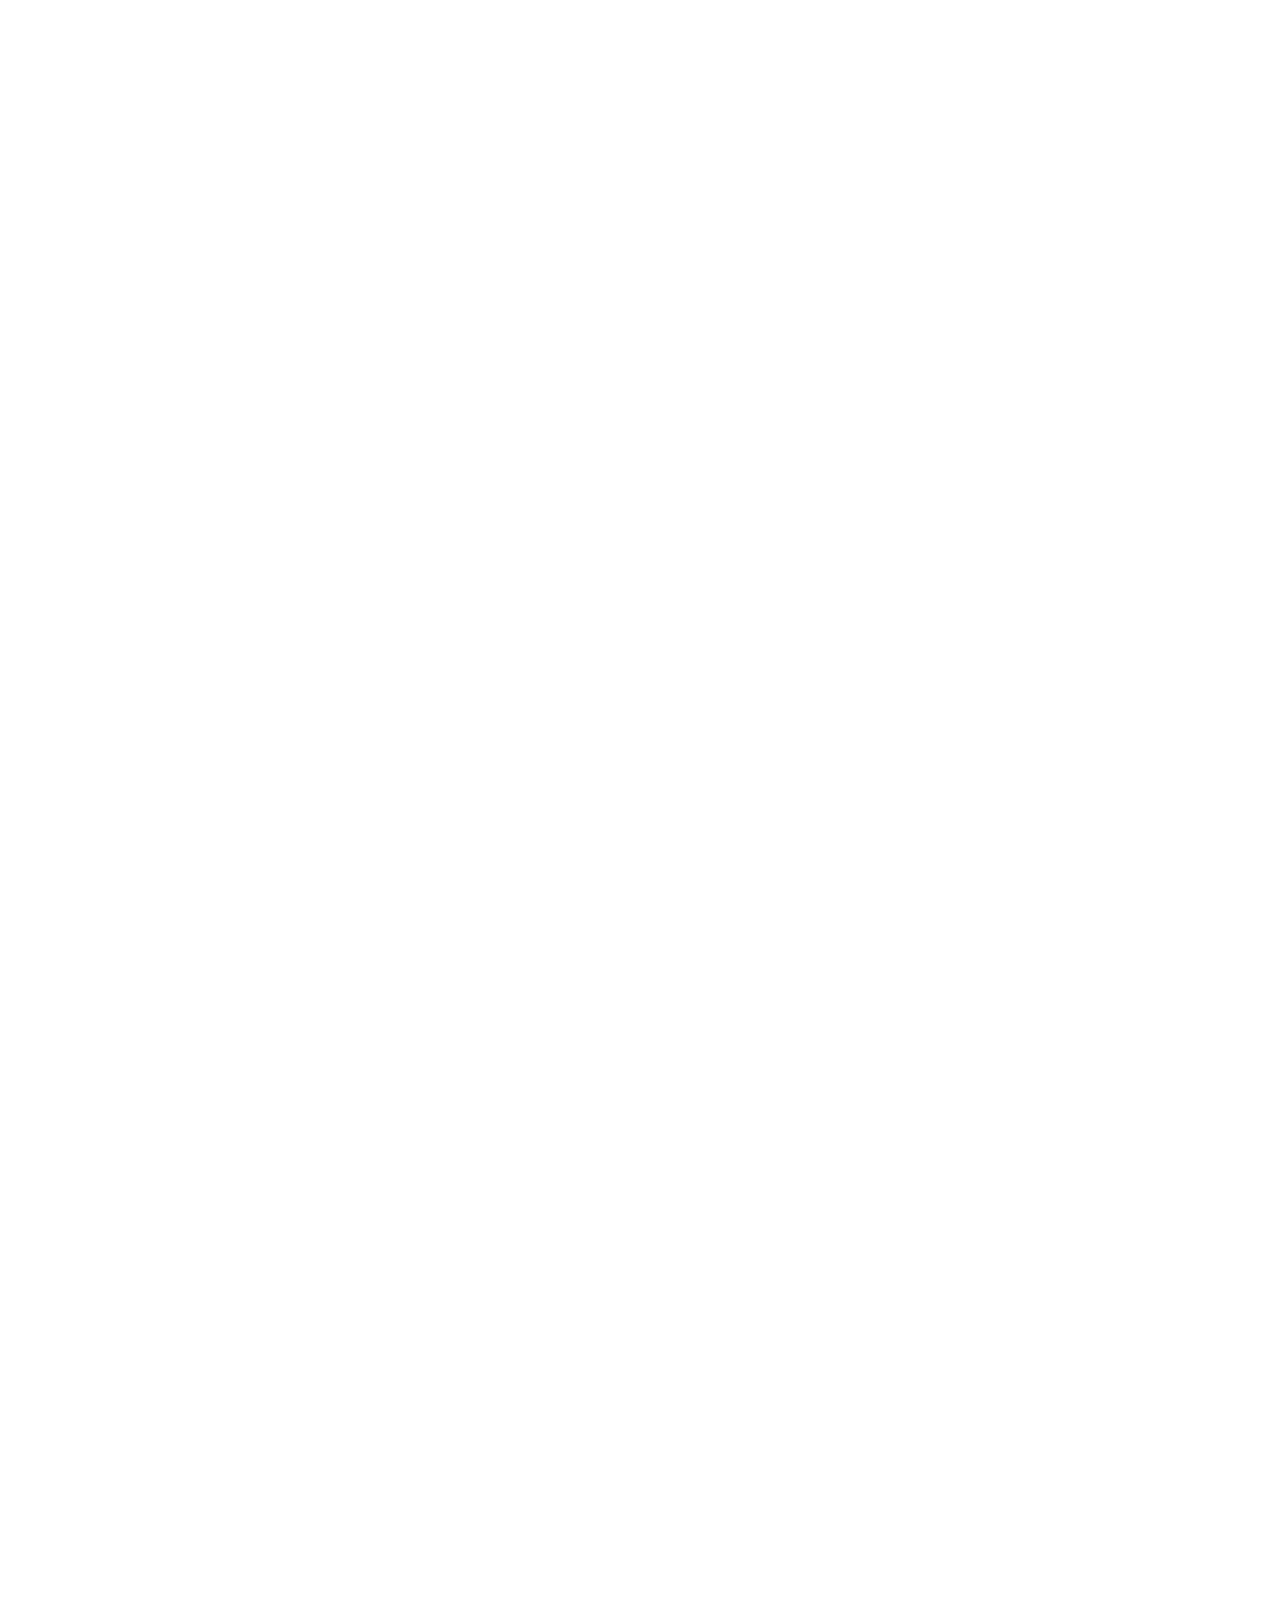
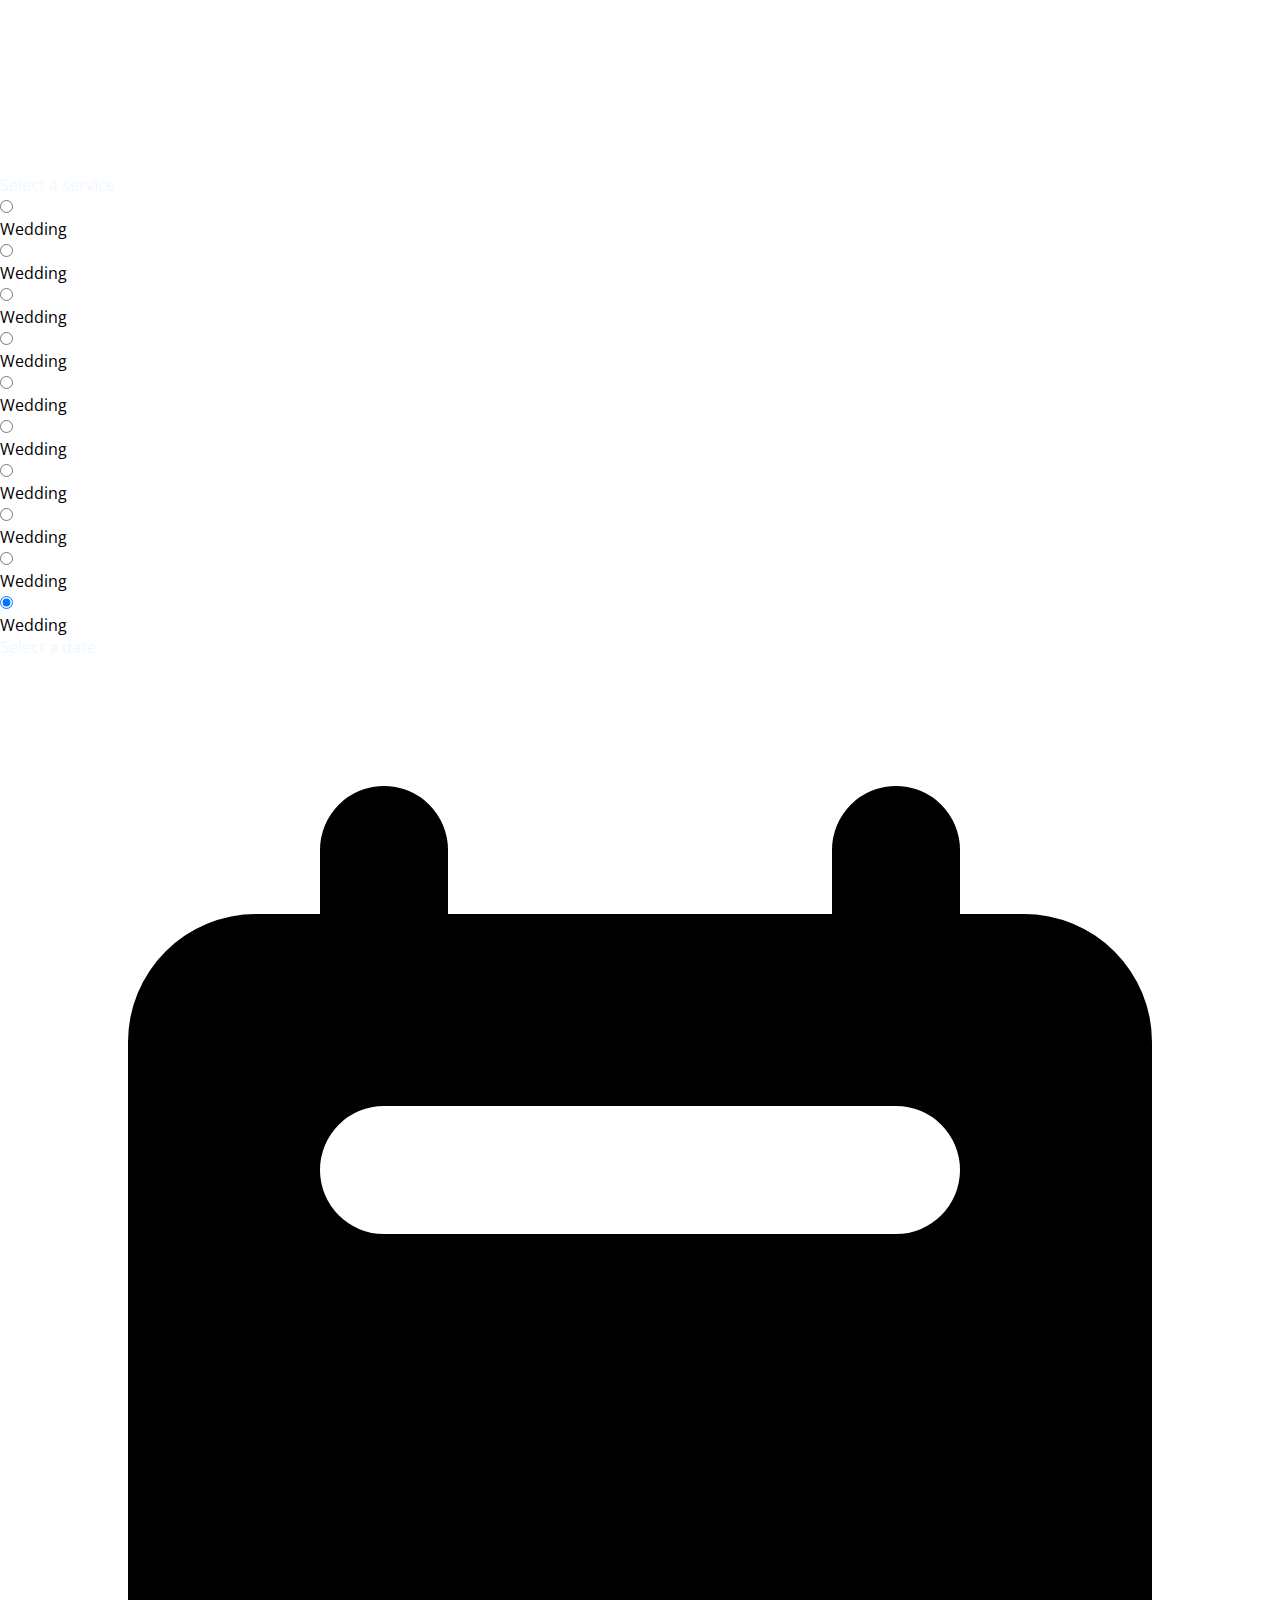
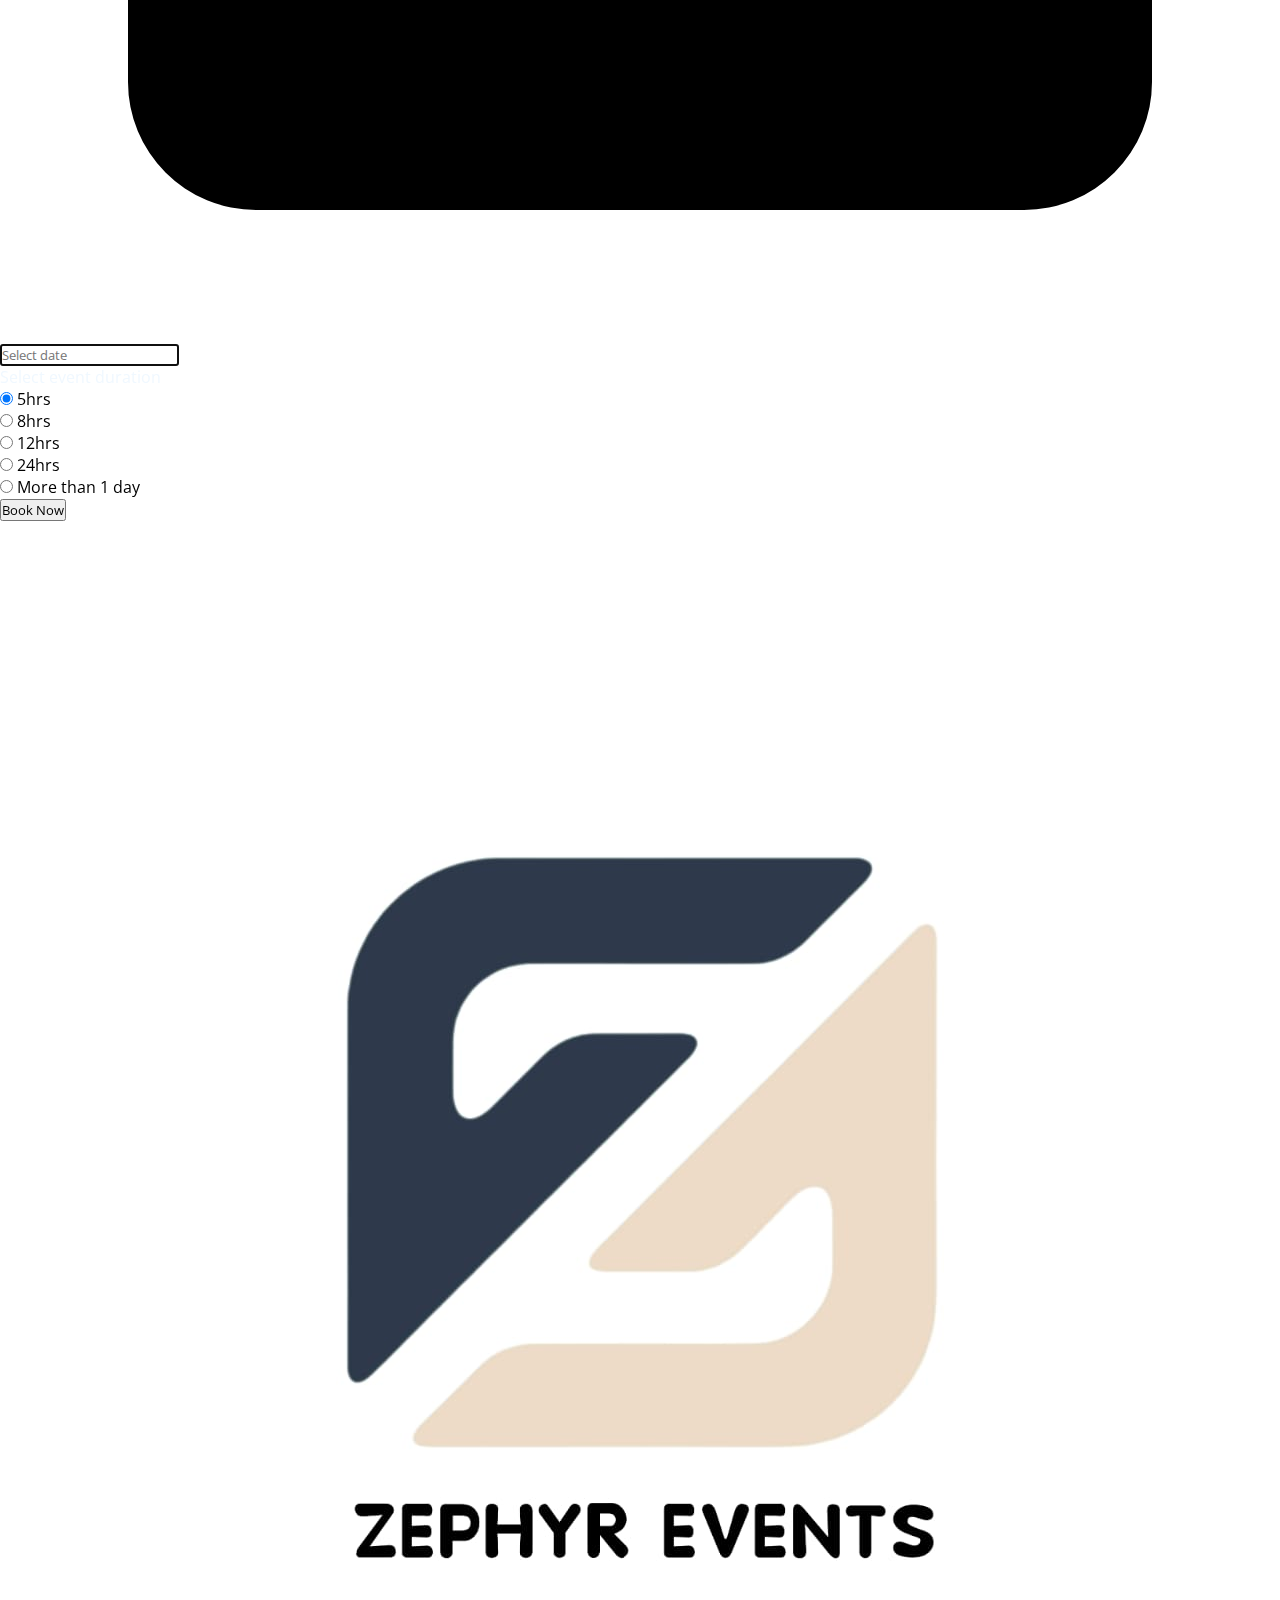
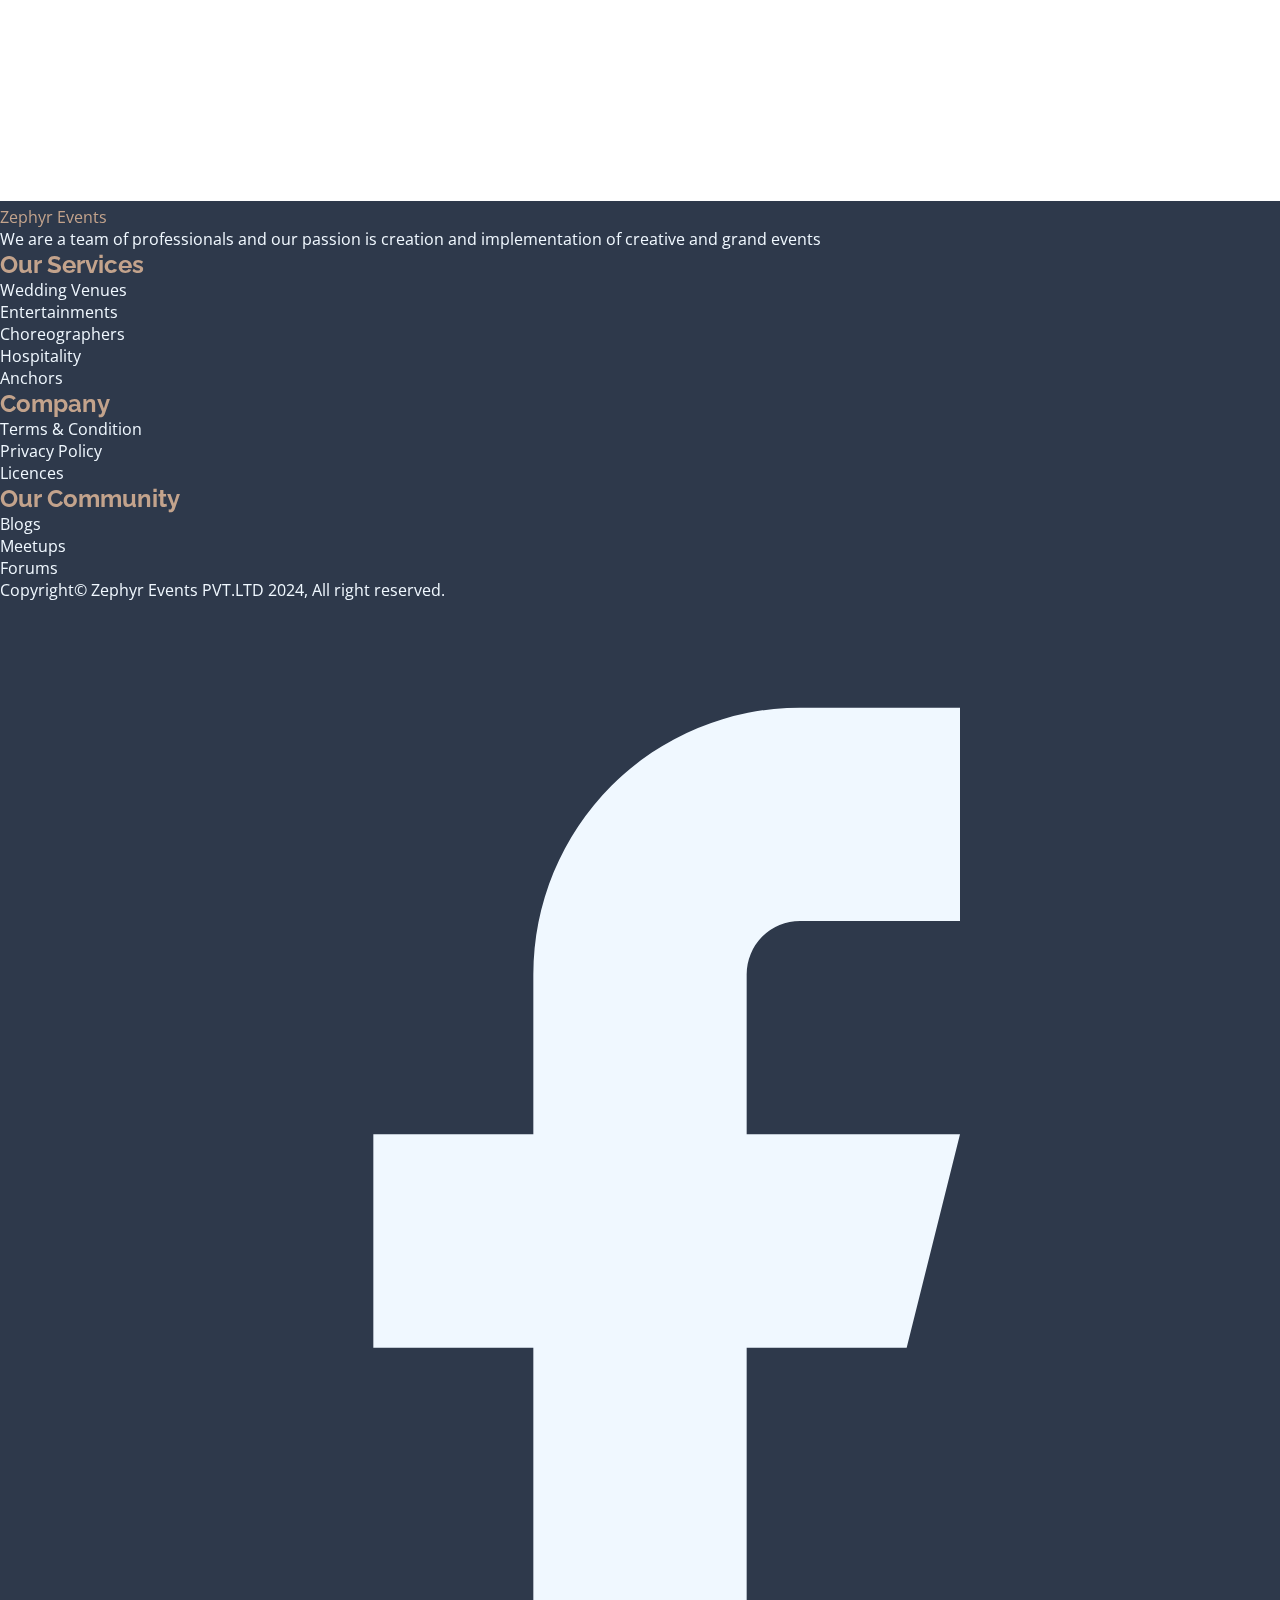
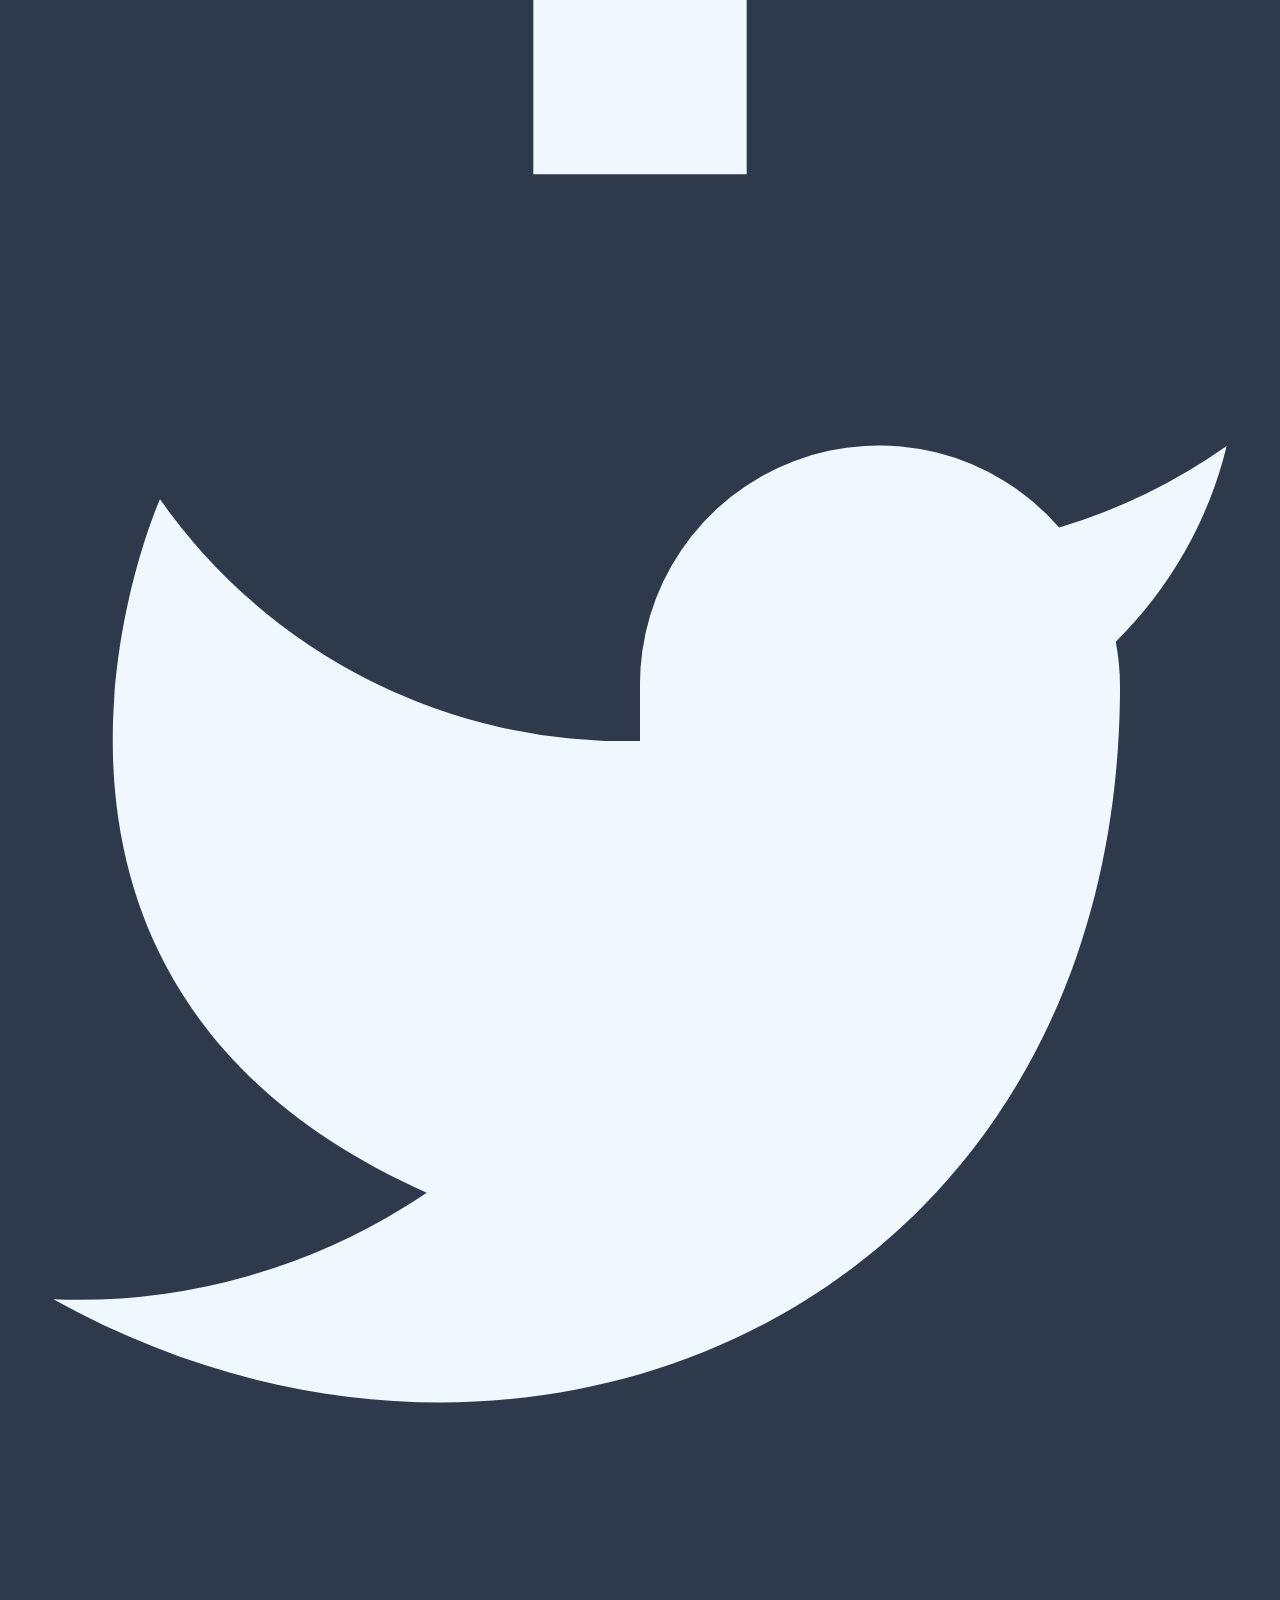
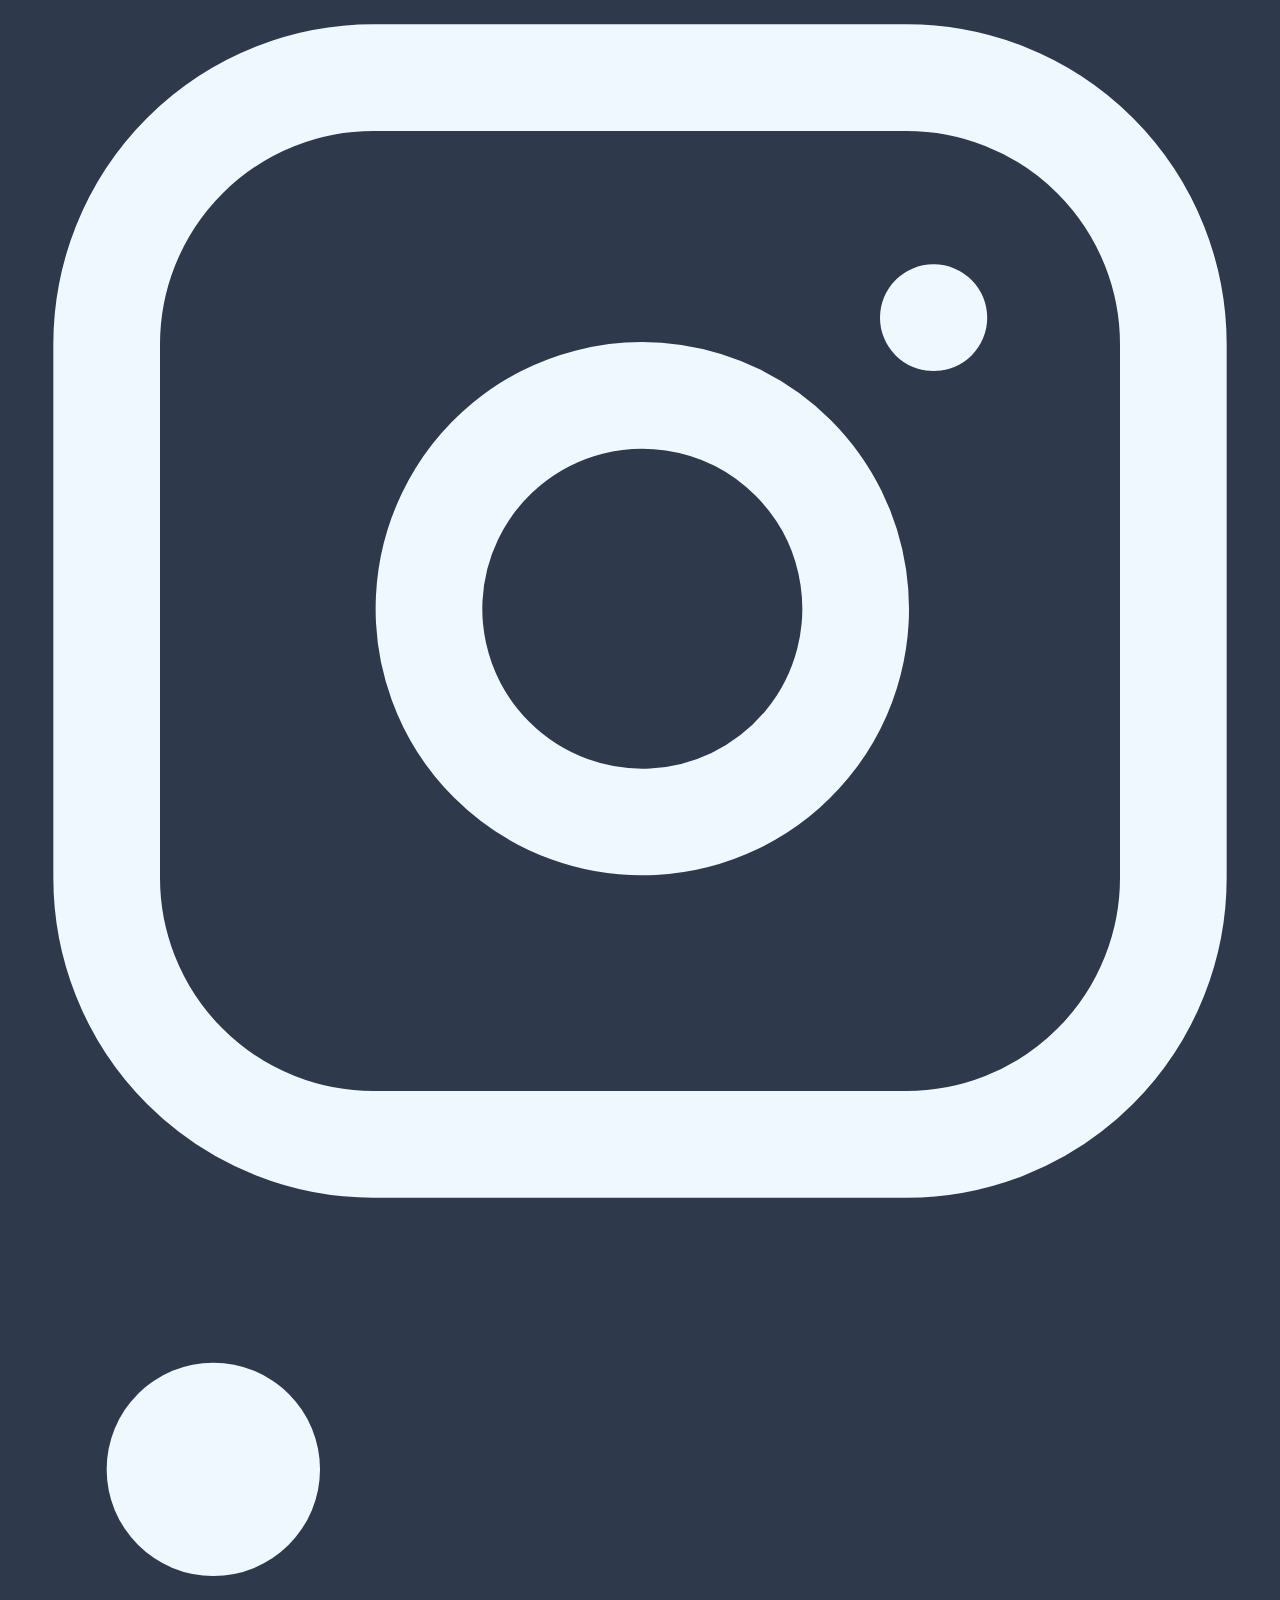
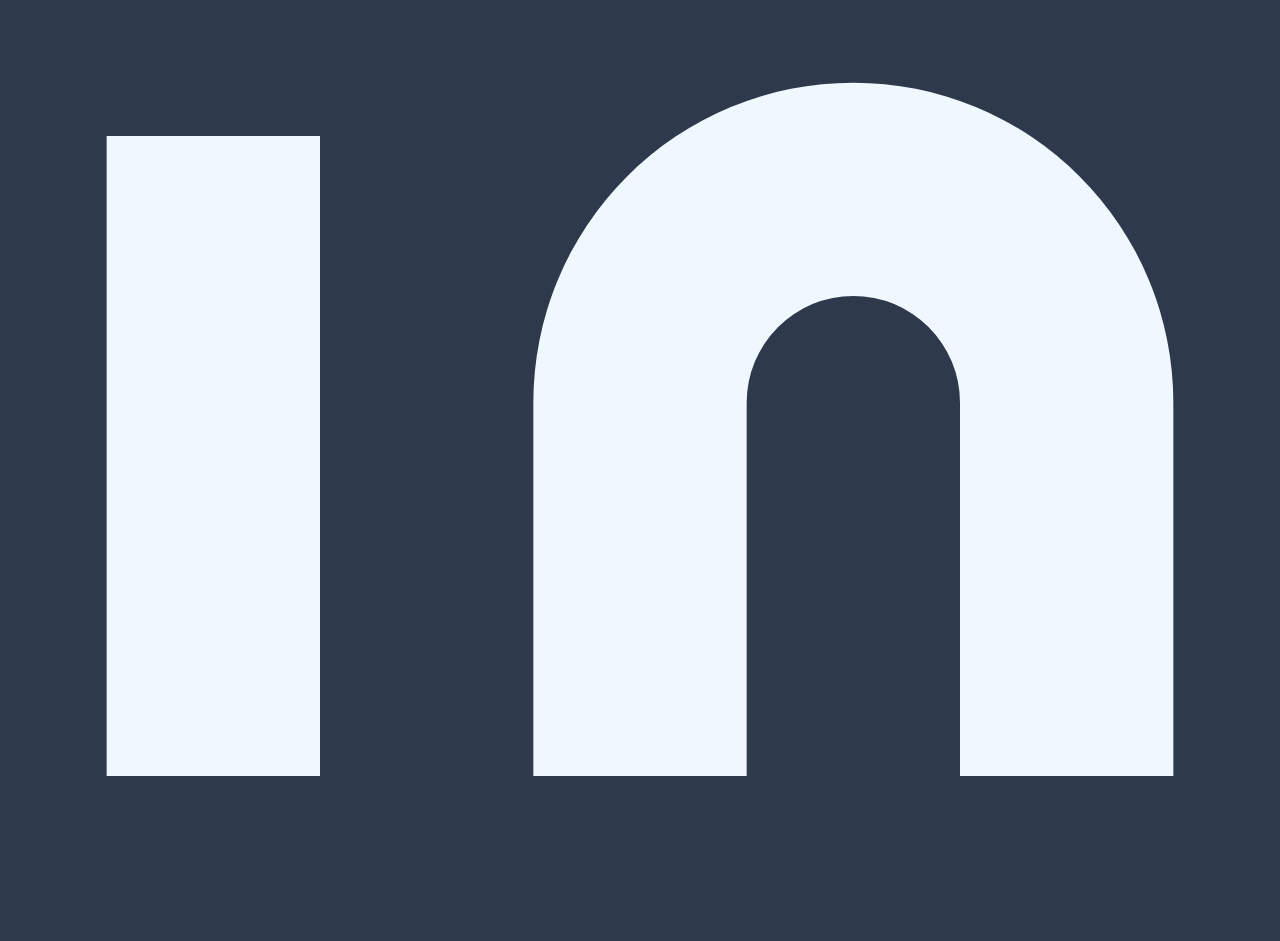
==== commit d352bf63: "footer added to booking page" ====
--- a/bookingpage.html
+++ b/bookingpage.html
@@ -41,7 +41,7 @@
         }
       </style>
 </head>
-<body class="bg-[#f6ede3]">
+<body>
   
 
   <!-- header Section -->
@@ -56,283 +56,292 @@
     });
 </script>
 
-
-  <div class="w-screen">
-    <div class="relative mx-auto mt-20 mb-20 max-w-screen-lg overflow-hidden rounded-t-xl:bg-[#2e394b] py-32 text-center shadow-xl shadow-gray-300">
-      <h1 class="mt-2 px-8 text-3xl font-bold drop-shadow-lg text-white md:text-5xl">Book your events</h1>
-      <h2 class="mt-6 text-2xl font-prompt text-white">Select your dates and take rest</h2>
-  
-      <!-- Swiper -->
-      <div class="swiper mySwiper absolute top-0 left-0 -z-10 h-full w-full">
-        <div class="swiper-wrapper">
-          <div class="swiper-slide">
-            <img class="h-full w-full object-cover" src="./bookingimg/carousel1.jpg" alt="Slide 1" />
+    <div class="w-screen">
+      <div class="relative mx-auto mt-20 mb-20 max-w-screen-lg overflow-hidden rounded-t-xl:bg-[#2e394b] py-32 text-center shadow-xl shadow-gray-300">
+        <h1 class="mt-2 px-8 text-3xl font-bold drop-shadow-lg text-white md:text-5xl">Book your events</h1>
+        <h2 class="mt-6 text-2xl font-prompt text-white">Select your dates and take rest</h2>
+    
+        <!-- Swiper -->
+        <div class="swiper mySwiper absolute top-0 left-0 -z-10 h-full w-full">
+          <div class="swiper-wrapper">
+            <div class="swiper-slide">
+              <img class="h-full w-full object-cover" src="./eventimgs/carousel1.jpg" alt="Slide 1" />
+            </div>
+            <div class="swiper-slide">
+              <img class="h-full w-full object-cover" src="./eventimgs/carousel3.jpg" alt="Slide 3" />
+            </div>
+            <div class="swiper-slide">
+              <img class="h-full w-full object-cover" src="./eventimgs/carousel4.jpg" alt="Slide 3" />
+            </div>
+            <div class="swiper-slide">
+              <img class="h-full w-full object-cover" src="./eventimgs/carousel.jpg" alt="Slide 3" />
+            </div>
+            <!-- Add more slides as needed -->
           </div>
-          <div class="swiper-slide">
-            <img class="h-full w-full object-cover" src="./bookingimg/carousel3.jpg" alt="Slide 3" />
-          </div>
-          <div class="swiper-slide">
-            <img class="h-full w-full object-cover" src="./bookingimg/carousel4.jpg" alt="Slide 3" />
-          </div>
-          <div class="swiper-slide">
-            <img class="h-full w-full object-cover" src="./bookingimg/carousel.jpg" alt="Slide 3" />
-          </div>
-          <!-- Add more slides as needed -->
         </div>
       </div>
-    </div>
-  
-    <script src="https://cdn.jsdelivr.net/npm/swiper@10/swiper-bundle.min.js"></script>
-    <script>
-      var swiper = new Swiper(".mySwiper", {
-        loop: true,
-        autoplay: {
-          delay: 3000, // 3 seconds delay between slides
-          disableOnInteraction: false, // Continue autoplay even after user interactions
-        },
-      });
-    </script>
     
-      <div class="mx-auto grid max-w-screen-lg px-6 pb-20">
-        <div class="">
-          <p class="font-serif text-xl font-bold text-[#2e394b]">Select a service</p>
-          <div class="mt-4 grid max-w-[1600px] gap-x-9 gap-y-3 sm:grid-cols-2 md:grid-cols-5">
-
-            <div class="relative">
-              <!-- Radio Button Input (hidden) -->
-              <input class="peer hidden" id="radio_1" type="radio" name="event" checked>
-              
-              <!-- Label with Background Image -->
-              <label for="radio_1" class="block h-[200px] w-full cursor-pointer rounded-lg shadow-lg shadow-slate-100 bg-cover bg-center peer-checked:shadow-inner peer-checked:text-white" style="background-image: url('./bookingimg/confernces.jpeg');">
-            
-                
-                <!-- Inner Content -->
-                <div class="flex flex-col h-full p-4">                    
-                  <!-- Text Content -->
-                  <div class="mt-auto">
-                    <span class="absolute bottom-4 font-medium">Conference</span>
-                  </div>
-                </div>
-              </label>
-            </div>
-              
-            <div class="relative">
-              <!-- Radio Button Input (hidden) -->
-              <input class="peer hidden" id="radio_2" type="radio" name="event" checked>
-              
-              <!-- Label with Background Image -->
-              <label for="radio_2" class="block h-[200px] w-full cursor-pointer rounded-lg shadow-lg shadow-slate-100 bg-cover bg-center peer-checked:shadow-inner peer-checked:text-white" style="background-image: url('./bookingimg/birthday_party.jpeg');">
-            
-                
-                <!-- Inner Content -->
-                <div class="flex flex-col h-full p-4">                    
-                  <!-- Text Content -->
-                  <div class="mt-auto">
-                    <span class="absolute bottom-4 font-medium">Birthday</span>
-                  </div>
-                </div>
-              </label>
-            </div>
-            <div class="relative">
-              <!-- Radio Button Input (hidden) -->
-              <input class="peer hidden" id="radio_3" type="radio" name="event" checked>
-              
-              <!-- Label with Background Image -->
-              <label for="radio_3" class="block h-[200px] w-full cursor-pointer rounded-lg shadow-lg shadow-slate-100 bg-cover bg-center peer-checked:shadow-inner peer-checked:text-white" style="background-image: url('./bookingimg/wedding1.jpeg');">
-            
-                
-                <!-- Inner Content -->
-                <div class="flex flex-col h-full p-4">                    
-                  <!-- Text Content -->
-                  <div class="mt-auto">
-                    <span class="absolute bottom-4 font-medium">Wedding</span>
-                  </div>
-                </div>
-              </label>
-            </div>
-            <div class="relative">
-              <!-- Radio Button Input (hidden) -->
-              <input class="peer hidden" id="radio_4" type="radio" name="event" checked>
-              
-              <!-- Label with Background Image -->
-              <label for="radio_4" class="block h-[200px] w-full cursor-pointer rounded-lg shadow-lg shadow-slate-100 bg-cover bg-center peer-checked:shadow-inner peer-checked:text-white" style="background-image: url('./bookingimg/Trade\ Show.jpeg');">
-            
-                
-                <!-- Inner Content -->
-                <div class="flex flex-col h-full p-4">                    
-                  <!-- Text Content -->
-                  <div class="mt-auto">
-                    <span class="absolute bottom-4 font-medium">Trade show</span>
-                  </div>
-                </div>
-              </label>
-            </div>
-            <div class="relative">
-              <!-- Radio Button Input (hidden) -->
-              <input class="peer hidden" id="radio_5" type="radio" name="event" checked>
-              
-              <!-- Label with Background Image -->
-              <label for="radio_5" class="block h-[200px] w-full cursor-pointer rounded-lg shadow-lg shadow-slate-100 bg-cover bg-center peer-checked:shadow-inner peer-checked:text-white" style="background-image: url('./bookingimg/gala.jpeg');">
-            
-                
-                <!-- Inner Content -->
-                <div class="flex flex-col h-full p-4">                    
-                  <!-- Text Content -->
-                  <div class="mt-auto">
-                    <span class="absolute bottom-4 font-medium">Gala</span>
-                  </div>
-                </div>
-              </label>
-            </div>
-            <div class="relative">
-              <!-- Radio Button Input (hidden) -->
-              <input class="peer hidden" id="radio_6" type="radio" name="event" checked>
-              
-              <!-- Label with Background Image -->
-              <label for="radio_6" class="block h-[200px] w-full cursor-pointer rounded-lg shadow-lg shadow-slate-100 bg-cover bg-center peer-checked:shadow-inner peer-checked:text-white" style="background-image: url('./bookingimg/social\ events.jpeg');">
-            
-                
-                <!-- Inner Content -->
-                <div class="flex flex-col h-full p-4">                    
-                  <!-- Text Content -->
-                  <div class="mt-auto">
-                    <span class="absolute bottom-4 font-medium">Social event</span>
-                  </div>
-                </div>
-              </label>
-            </div>
-            <div class="relative">
-              <!-- Radio Button Input (hidden) -->
-              <input class="peer hidden" id="radio_7" type="radio" name="event" checked>
-              
-              <!-- Label with Background Image -->
-              <label for="radio_7" class="block h-[200px] w-full cursor-pointer rounded-lg shadow-lg shadow-slate-100 bg-cover bg-center peer-checked:shadow-inner peer-checked:text-white" style="background-image: url('./bookingimg/product_launch.jpeg');">
-            
-                
-                <!-- Inner Content -->
-                <div class="flex flex-col h-full p-4">                    
-                  <!-- Text Content -->
-                  <div class="mt-auto">
-                    <span class="absolute bottom-4 font-medium">Product launch</span>
-                  </div>
-                </div>
-              </label>
-            </div>
-            <div class="relative">
-              <!-- Radio Button Input (hidden) -->
-              <input class="peer hidden" id="radio_8" type="radio" name="event" checked>
-              
-              <!-- Label with Background Image -->
-              <label for="radio_8" class="block h-[200px] w-full cursor-pointer rounded-lg shadow-lg shadow-slate-100 bg-cover bg-center peer-checked:shadow-inner peer-checked:text-white" style="background-image: url('./bookingimg/public\ event.jpeg');">
-            
-                
-                <!-- Inner Content -->
-                <div class="flex flex-col h-full p-4">                    
-                  <!-- Text Content -->
-                  <div class="mt-auto">
-                    <span class="absolute bottom-4 font-medium">Public event</span>
-                  </div>
-                </div>
-              </label>
-            </div>
-            <div class="relative">
-              <!-- Radio Button Input (hidden) -->
-              <input class="peer hidden" id="radio_9" type="radio" name="event" checked>
-              
-              <!-- Label with Background Image -->
-              <label for="radio_9" class="block h-[200px] w-full cursor-pointer rounded-lg shadow-lg shadow-slate-100 bg-cover bg-center peer-checked:shadow-inner peer-checked:text-white" style="background-image: url('./bookingimg/award_ceremony.jpeg');">
-            
-                
-                <!-- Inner Content -->
-                <div class="flex flex-col h-full p-4">                    
-                  <!-- Text Content -->
-                  <div class="mt-auto">
-                    <span class="absolute bottom-4 font-medium">Award ceremony</span>
-                  </div>
-                </div>
-              </label>
-            </div>
-            <div class="relative">
-              <!-- Radio Button Input (hidden) -->
-              <input class="peer hidden" id="radio_10" type="radio" name="event" checked>
-              
-              <!-- Label with Background Image -->
-              <label for="radio_10" class="block h-[200px] w-full cursor-pointer rounded-lg shadow-lg shadow-slate-100 bg-cover bg-center peer-checked:shadow-inner peer-checked:text-white" style="background-image: url('./bookingimg/Corporate\ Event.jpeg');">
-            
-                
-                <!-- Inner Content -->
-                <div class="flex flex-col h-full p-4">                    
-                  <!-- Text Content -->
-                  <div class="mt-auto">
-                    <span class="absolute bottom-4 font-medium">Corporate event</span>
-                  </div>
-                </div>
-              </label>
+      <script src="https://cdn.jsdelivr.net/npm/swiper@10/swiper-bundle.min.js"></script>
+      <script>
+        var swiper = new Swiper(".mySwiper", {
+          loop: true,
+          autoplay: {
+            delay: 3000, // 3 seconds delay between slides
+            disableOnInteraction: false, // Continue autoplay even after user interactions
+          },
+        });
+      </script>
+      
+        <div class="mx-auto grid max-w-screen-lg px-6 pb-20">
+          <div class="">
+            <p class="font-serif text-xl font-bold text-[#2e394b]">Select a service</p>
+            <div class="mt-4 grid max-w-[1600px] gap-x-9 gap-y-3 sm:grid-cols-2 md:grid-cols-5">
+
+              <div class="relative">
+                <!-- Radio Button Input (hidden) -->
+                <input class="peer hidden" id="radio_1" type="radio" name="event" checked>
+                
+                <!-- Label with Background Image -->
+                <label for="radio_1" class="block h-[200px] w-full cursor-pointer rounded-lg shadow-lg shadow-slate-100 bg-cover bg-center peer-checked:shadow-inner peer-checked:text-white" style="background-image: url('./eventimgs/confernces.jpeg');">
+              
+                  
+                  <!-- Inner Content -->
+                  <div class="flex flex-col h-full p-4">                    
+                    <!-- Text Content -->
+                    <div class="mt-auto">
+                      <span class="absolute bottom-4 font-medium">Wedding</span>
+                    </div>
+                  </div>
+                </label>
+              </div>
+                
+              <div class="relative">
+                <!-- Radio Button Input (hidden) -->
+                <input class="peer hidden" id="radio_2" type="radio" name="event" checked>
+                
+                <!-- Label with Background Image -->
+                <label for="radio_2" class="block h-[200px] w-full cursor-pointer rounded-lg shadow-lg shadow-slate-100 bg-cover bg-center peer-checked:shadow-inner peer-checked:text-white" style="background-image: url('./eventimgs/birthday_party.jpeg');">
+              
+                  
+                  <!-- Inner Content -->
+                  <div class="flex flex-col h-full p-4">                    
+                    <!-- Text Content -->
+                    <div class="mt-auto">
+                      <span class="absolute bottom-4 font-medium">Wedding</span>
+                    </div>
+                  </div>
+                </label>
+              </div>
+              <div class="relative">
+                <!-- Radio Button Input (hidden) -->
+                <input class="peer hidden" id="radio_3" type="radio" name="event" checked>
+                
+                <!-- Label with Background Image -->
+                <label for="radio_3" class="block h-[200px] w-full cursor-pointer rounded-lg shadow-lg shadow-slate-100 bg-cover bg-center peer-checked:shadow-inner peer-checked:text-white" style="background-image: url('./eventimgs/wedding1.jpeg');">
+              
+                  
+                  <!-- Inner Content -->
+                  <div class="flex flex-col h-full p-4">                    
+                    <!-- Text Content -->
+                    <div class="mt-auto">
+                      <span class="absolute bottom-4 font-medium">Wedding</span>
+                    </div>
+                  </div>
+                </label>
+              </div>
+              <div class="relative">
+                <!-- Radio Button Input (hidden) -->
+                <input class="peer hidden" id="radio_4" type="radio" name="event" checked>
+                
+                <!-- Label with Background Image -->
+                <label for="radio_4" class="block h-[200px] w-full cursor-pointer rounded-lg shadow-lg shadow-slate-100 bg-cover bg-center peer-checked:shadow-inner peer-checked:text-white" style="background-image: url('./eventimgs/Trade\ Show.jpeg');">
+              
+                  
+                  <!-- Inner Content -->
+                  <div class="flex flex-col h-full p-4">                    
+                    <!-- Text Content -->
+                    <div class="mt-auto">
+                      <span class="absolute bottom-4 font-medium">Wedding</span>
+                    </div>
+                  </div>
+                </label>
+              </div>
+              <div class="relative">
+                <!-- Radio Button Input (hidden) -->
+                <input class="peer hidden" id="radio_5" type="radio" name="event" checked>
+                
+                <!-- Label with Background Image -->
+                <label for="radio_5" class="block h-[200px] w-full cursor-pointer rounded-lg shadow-lg shadow-slate-100 bg-cover bg-center peer-checked:shadow-inner peer-checked:text-white" style="background-image: url('./eventimgs/gala.jpeg');">
+              
+                  
+                  <!-- Inner Content -->
+                  <div class="flex flex-col h-full p-4">                    
+                    <!-- Text Content -->
+                    <div class="mt-auto">
+                      <span class="absolute bottom-4 font-medium">Wedding</span>
+                    </div>
+                  </div>
+                </label>
+              </div>
+              <div class="relative">
+                <!-- Radio Button Input (hidden) -->
+                <input class="peer hidden" id="radio_6" type="radio" name="event" checked>
+                
+                <!-- Label with Background Image -->
+                <label for="radio_6" class="block h-[200px] w-full cursor-pointer rounded-lg shadow-lg shadow-slate-100 bg-cover bg-center peer-checked:shadow-inner peer-checked:text-white" style="background-image: url('./eventimgs/social\ events.jpeg');">
+              
+                  
+                  <!-- Inner Content -->
+                  <div class="flex flex-col h-full p-4">                    
+                    <!-- Text Content -->
+                    <div class="mt-auto">
+                      <span class="absolute bottom-4 font-medium">Wedding</span>
+                    </div>
+                  </div>
+                </label>
+              </div>
+              <div class="relative">
+                <!-- Radio Button Input (hidden) -->
+                <input class="peer hidden" id="radio_7" type="radio" name="event" checked>
+                
+                <!-- Label with Background Image -->
+                <label for="radio_7" class="block h-[200px] w-full cursor-pointer rounded-lg shadow-lg shadow-slate-100 bg-cover bg-center peer-checked:shadow-inner peer-checked:text-white" style="background-image: url('./eventimgs/product_launch.jpeg');">
+              
+                  
+                  <!-- Inner Content -->
+                  <div class="flex flex-col h-full p-4">                    
+                    <!-- Text Content -->
+                    <div class="mt-auto">
+                      <span class="absolute bottom-4 font-medium">Wedding</span>
+                    </div>
+                  </div>
+                </label>
+              </div>
+              <div class="relative">
+                <!-- Radio Button Input (hidden) -->
+                <input class="peer hidden" id="radio_8" type="radio" name="event" checked>
+                
+                <!-- Label with Background Image -->
+                <label for="radio_8" class="block h-[200px] w-full cursor-pointer rounded-lg shadow-lg shadow-slate-100 bg-cover bg-center peer-checked:shadow-inner peer-checked:text-white" style="background-image: url('./eventimgs/public\ event.jpeg');">
+              
+                  
+                  <!-- Inner Content -->
+                  <div class="flex flex-col h-full p-4">                    
+                    <!-- Text Content -->
+                    <div class="mt-auto">
+                      <span class="absolute bottom-4 font-medium">Wedding</span>
+                    </div>
+                  </div>
+                </label>
+              </div>
+              <div class="relative">
+                <!-- Radio Button Input (hidden) -->
+                <input class="peer hidden" id="radio_9" type="radio" name="event" checked>
+                
+                <!-- Label with Background Image -->
+                <label for="radio_9" class="block h-[200px] w-full cursor-pointer rounded-lg shadow-lg shadow-slate-100 bg-cover bg-center peer-checked:shadow-inner peer-checked:text-white" style="background-image: url('./eventimgs/award_ceremony.jpeg');">
+              
+                  
+                  <!-- Inner Content -->
+                  <div class="flex flex-col h-full p-4">                    
+                    <!-- Text Content -->
+                    <div class="mt-auto">
+                      <span class="absolute bottom-4 font-medium">Wedding</span>
+                    </div>
+                  </div>
+                </label>
+              </div>
+              <div class="relative">
+                <!-- Radio Button Input (hidden) -->
+                <input class="peer hidden" id="radio_10" type="radio" name="event" checked>
+                
+                <!-- Label with Background Image -->
+                <label for="radio_10" class="block h-[200px] w-full cursor-pointer rounded-lg shadow-lg shadow-slate-100 bg-cover bg-center peer-checked:shadow-inner peer-checked:text-white" style="background-image: url('./eventimgs/Corporate\ Event.jpeg');">
+              
+                  
+                  <!-- Inner Content -->
+                  <div class="flex flex-col h-full p-4">                    
+                    <!-- Text Content -->
+                    <div class="mt-auto">
+                      <span class="absolute bottom-4 font-medium">Wedding</span>
+                    </div>
+                  </div>
+                </label>
+              </div>
             </div>
           </div>
+      
+          <div class="">
+            <p class="mt-8 font-serif text-xl font-bold text-[#2e394b]">Select a date</p>
+            <div class="relative mt-4 w-56">
+              <div class=" mt-4 grid max-w-[1600px] gap-x-9 gap-y-3 sm:grid-cols-2 md:grid-cols-5 pointer-events-none absolute inset-y-0 left-0 flex items-center pl-3">
+                <svg aria-hidden="true" class="h-5 w-5 text-gray-500" fill="currentColor" viewBox="0 0 20 20" xmlns="http://www.w3.org/2000/svg"><path fill-rule="evenodd" d="M6 2a1 1 0 00-1 1v1H4a2 2 0 00-2 2v10a2 2 0 002 2h12a2 2 0 002-2V6a2 2 0 00-2-2h-1V3a1 1 0 10-2 0v1H7V3a1 1 0 00-1-1zm0 5a1 1 0 000 2h8a1 1 0 100-2H6z" clip-rule="evenodd"></path></svg>
+              </div>
+              <input datepicker="" datepicker-orientation="bottom" autofocus="autofocus" type="text" class="datepicker-input block w-full rounded-lg border border-[#2e394b]  p-2.5 pl-10 text-[#2e394b] outline-none ring-opacity-30 placeholder:text-[#2e394b] focus:ring focus:ring-[#2e394b] sm:text-sm" placeholder="Select date" />
+            </div>
+          </div>
+      
+          <div class="">
+            <p class="mt-8 font-serif text-xl font-bold text-[#2e394b]">Select  event duration</p>
+            <div class="mt-4 grid max-w-[1600px] gap-x-9 gap-y-3 sm:grid-cols-2 md:grid-cols-5">
+              <div class="relative">
+                <input class="peer hidden" id="time_1" type="radio" name="radio" checked />
+               
+                <label class="flex h-full cursor-pointer flex-col border-double border-2 border-[#2e394b] bg-[#eddbc7] rounded-lg p-4 shadow-lg shadow-slate-100 peer-checked:bg-[#2e394b] peer-checked:text-white" for="time_1">
+                  <span class="mt-2- font-medium text-center">5hrs</span>
+                </label>
+              </div>
+              <div class="relative">
+                <input class="peer hidden" id="time_2" type="radio" name="radio" />
+                
+              
+                <label class="flex h-full cursor-pointer flex-col rounded-lg p-4 shadow-lg shadow-slate-100 border-double border-2 border-[#2e394b] bg-[#eddbc7]  peer-checked:bg-[#2e394b] peer-checked:text-white" for="time_2">
+                  <span class="mt-2 font-medium text-center">8hrs</span>
+              
+                </label>
+              </div>
+              <div class="relative">
+                <input class="peer hidden" id="time_3" type="radio" name="radio" />
+               
+              
+                <label class="flex h-full cursor-pointer flex-col rounded-lg p-4 shadow-lg shadow-slate-100 border-double border-2 border-[#2e394b] bg-[#eddbc7]  peer-checked:bg-[#2e394b] peer-checked:text-white" for="time_3">
+                  <span class="mt-2 font-medium text-center">12hrs</span>
+                </label>
+              </div>
+              <div class="relative">
+                <input class="peer hidden" id="time_4" type="radio" name="radio" />
+               
+              
+                <label class="flex h-full cursor-pointer flex-col rounded-lg p-4 shadow-lg shadow-slate-100 border-double border-2 border-[#2e394b] bg-[#eddbc7]  peer-checked:bg-[#2e394b] peer-checked:text-white" for="time_4">
+                  <span class="mt-2 font-medium text-center">24hrs</span>
+                </label>
+              </div>
+              <div class="relative">
+                <input class="peer hidden" id="time_5" type="radio" name="radio" />
+               
+              
+                <label class="flex h-full cursor-pointer flex-col rounded-lg p-4 shadow-lg shadow-slate-100 border-double border-2 border-[#2e394b] bg-[#eddbc7]  peer-checked:bg-[#2e394b] peer-checked:text-white" for="time_5">
+                  <span class="mt-2 font-medium text-center">More than 1 day</span>
+                </label>
+              </div>
+         
+
+              </div>
+              </div>
+          <button class="mt-8 w-56 rounded-full border-8 border-[#2e394b]  px-10 py-4 text-lg font-bold text-[#2e394b] transition hover:translate-y-1">Book Now</button>
         </div>
-    
-        <div class="">
-          <p class="mt-8 font-serif text-xl font-bold text-[#2e394b]">Select a date</p>
-          <div class="relative mt-4 w-56">
-            <div class=" mt-4 grid max-w-[1600px] gap-x-9 gap-y-3 sm:grid-cols-2 md:grid-cols-5 pointer-events-none absolute inset-y-0 left-0 flex items-center pl-3">
-              <svg aria-hidden="true" class="h-5 w-5 text-gray-500" fill="currentColor" viewBox="0 0 20 20" xmlns="http://www.w3.org/2000/svg"><path fill-rule="evenodd" d="M6 2a1 1 0 00-1 1v1H4a2 2 0 00-2 2v10a2 2 0 002 2h12a2 2 0 002-2V6a2 2 0 00-2-2h-1V3a1 1 0 10-2 0v1H7V3a1 1 0 00-1-1zm0 5a1 1 0 000 2h8a1 1 0 100-2H6z" clip-rule="evenodd"></path></svg>
-            </div>
-            <input datepicker="" datepicker-orientation="bottom" autofocus="autofocus" type="text" class="datepicker-input block w-full rounded-lg border border-[#2e394b]  p-2.5 pl-10 text-[#2e394b] outline-none ring-opacity-30 placeholder:text-[#2e394b] focus:ring focus:ring-[#2e394b] sm:text-sm" placeholder="Select date" />
-          </div>
-        </div>
-    
-        <div class="">
-          <p class="mt-8 font-serif text-xl font-bold text-[#2e394b]">Select  event duration</p>
-          <div class="mt-4 grid max-w-[1600px] gap-x-9 gap-y-3 sm:grid-cols-2 md:grid-cols-5">
-            <div class="relative">
-              <input class="peer hidden" id="time_1" type="radio" name="radio" checked />
-             
-              <label class="flex h-full cursor-pointer flex-col border-double border-2 border-[#2e394b] bg-[#eddbc7] rounded-lg p-4 shadow-lg shadow-slate-100 peer-checked:bg-[#2e394b] peer-checked:text-white" for="time_1">
-                <span class="mt-2- font-medium text-center">5hrs</span>
-              </label>
-            </div>
-            <div class="relative">
-              <input class="peer hidden" id="time_2" type="radio" name="radio" />
-              
-            
-              <label class="flex h-full cursor-pointer flex-col rounded-lg p-4 shadow-lg shadow-slate-100 border-double border-2 border-[#2e394b] bg-[#eddbc7]  peer-checked:bg-[#2e394b] peer-checked:text-white" for="time_2">
-                <span class="mt-2 font-medium text-center">8hrs</span>
-            
-              </label>
-            </div>
-            <div class="relative">
-              <input class="peer hidden" id="time_3" type="radio" name="radio" />
-             
-            
-              <label class="flex h-full cursor-pointer flex-col rounded-lg p-4 shadow-lg shadow-slate-100 border-double border-2 border-[#2e394b] bg-[#eddbc7]  peer-checked:bg-[#2e394b] peer-checked:text-white" for="time_3">
-                <span class="mt-2 font-medium text-center">12hrs</span>
-              </label>
-            </div>
-            <div class="relative">
-              <input class="peer hidden" id="time_4" type="radio" name="radio" />
-             
-            
-              <label class="flex h-full cursor-pointer flex-col rounded-lg p-4 shadow-lg shadow-slate-100 border-double border-2 border-[#2e394b] bg-[#eddbc7]  peer-checked:bg-[#2e394b] peer-checked:text-white" for="time_4">
-                <span class="mt-2 font-medium text-center">24hrs</span>
-              </label>
-            </div>
-            <div class="relative">
-              <input class="peer hidden" id="time_5" type="radio" name="radio" />
-             
-            
-              <label class="flex h-full cursor-pointer flex-col rounded-lg p-4 shadow-lg shadow-slate-100 border-double border-2 border-[#2e394b] bg-[#eddbc7]  peer-checked:bg-[#2e394b] peer-checked:text-white" for="time_5">
-                <span class="mt-2 font-medium text-center">More than 1 day</span>
-              </label>
-            </div>
-       
-
-            </div>
-            </div>
-        <button class="mt-8 w-56 rounded-full border-8 border-[#2e394b]  px-10 py-4 text-lg font-bold text-[#2e394b] transition hover:translate-y-1">Book Now</button>
       </div>
-    </div>
-    <script src="https://unpkg.com/flowbite@1.5.2/dist/datepicker.js"></script>
-      
+      <script src="https://unpkg.com/flowbite@1.5.2/dist/datepicker.js"></script>
+      <!-- Footer Section -->
+<div id="footer-placeholder"></div>
+</div>
+
+<script>
+  fetch('footer.html')
+    .then(response => response.text())
+    .then(data => {
+      document.getElementById('footer-placeholder').innerHTML = data;
+    });
+</script>
 </body>
 </html>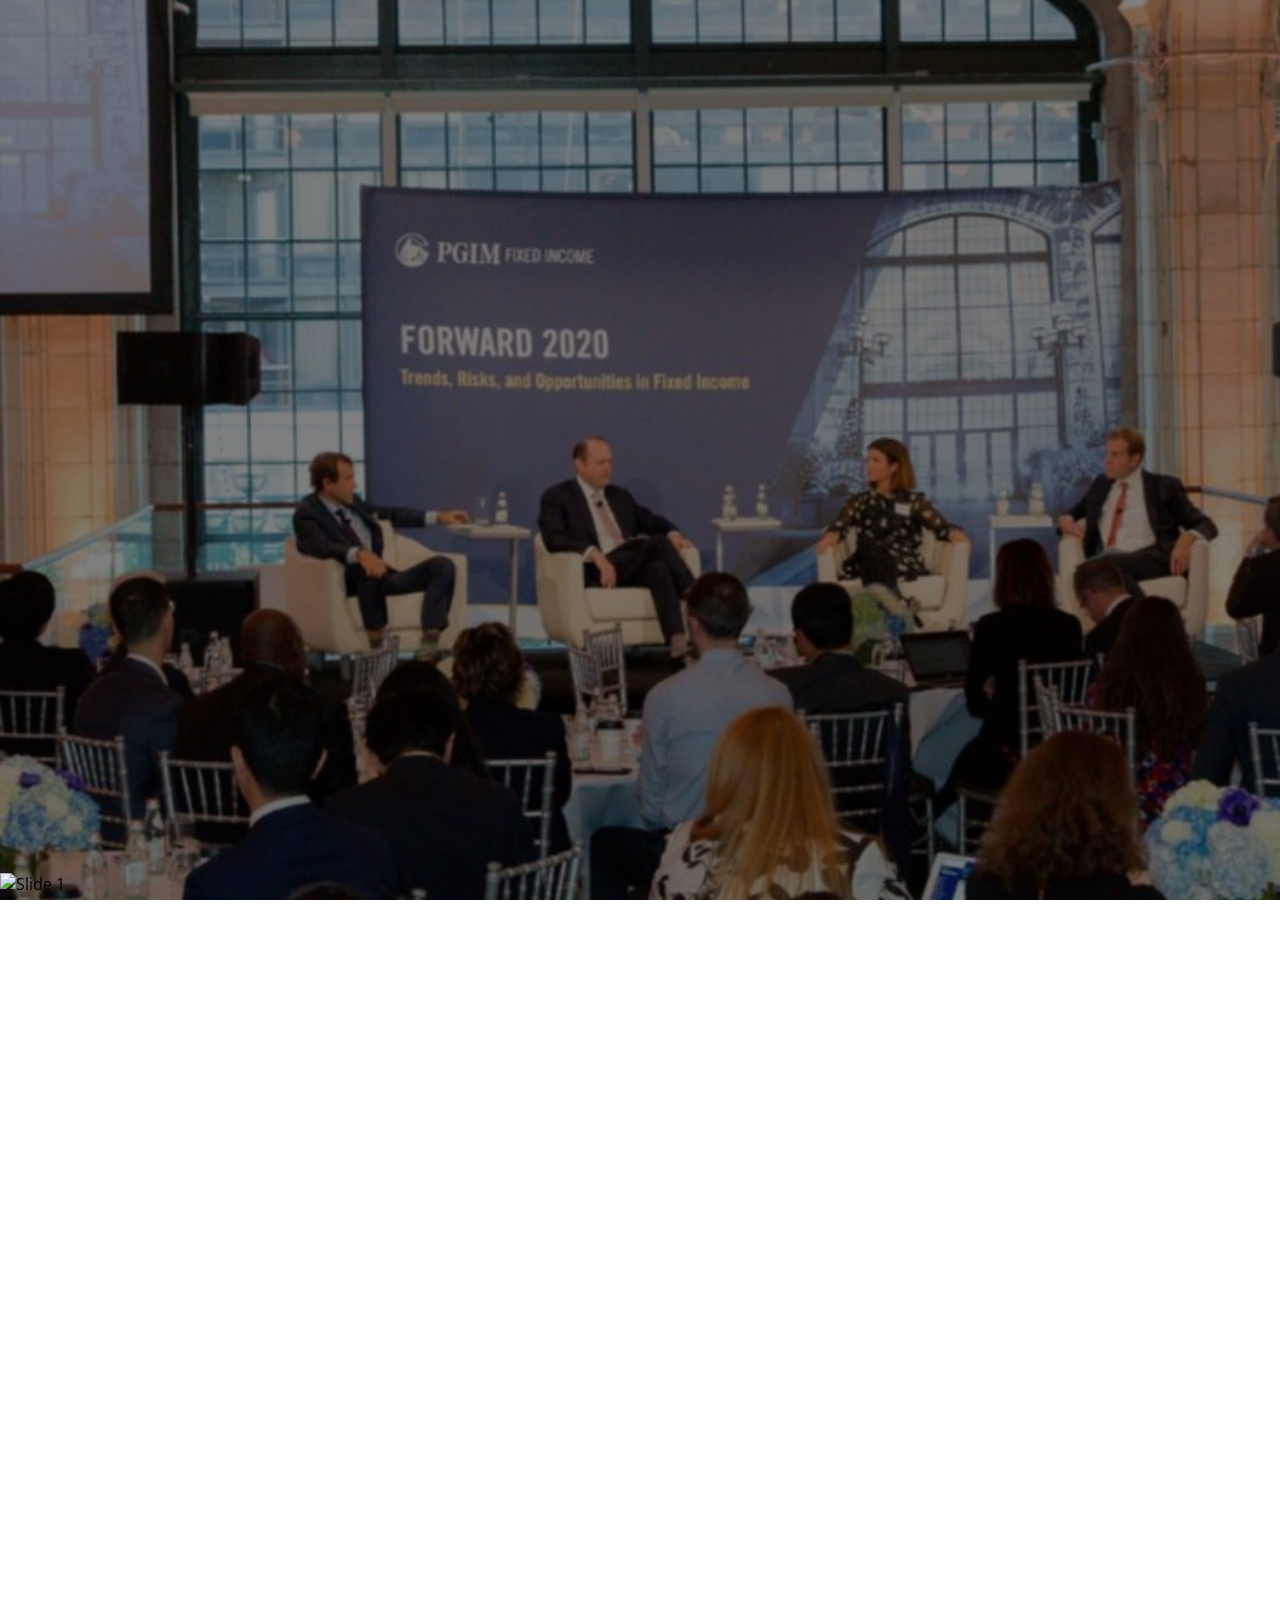
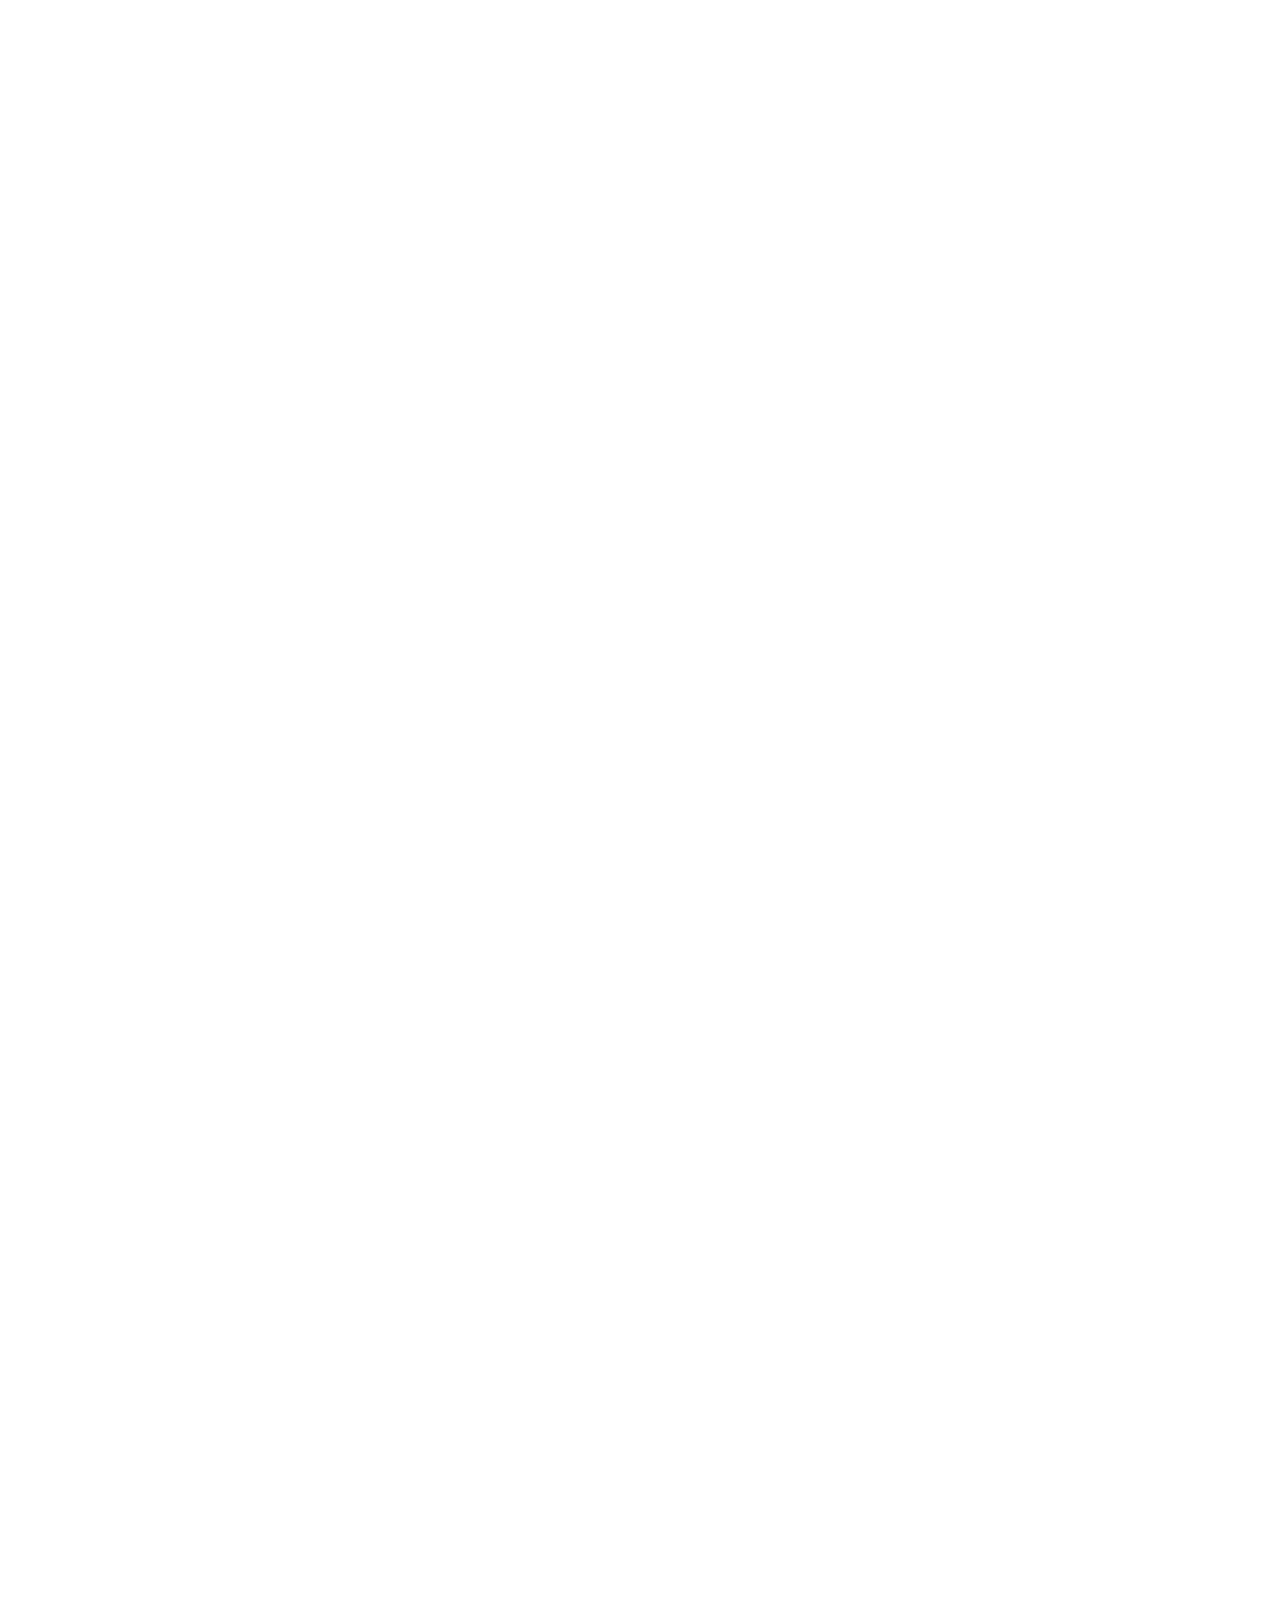
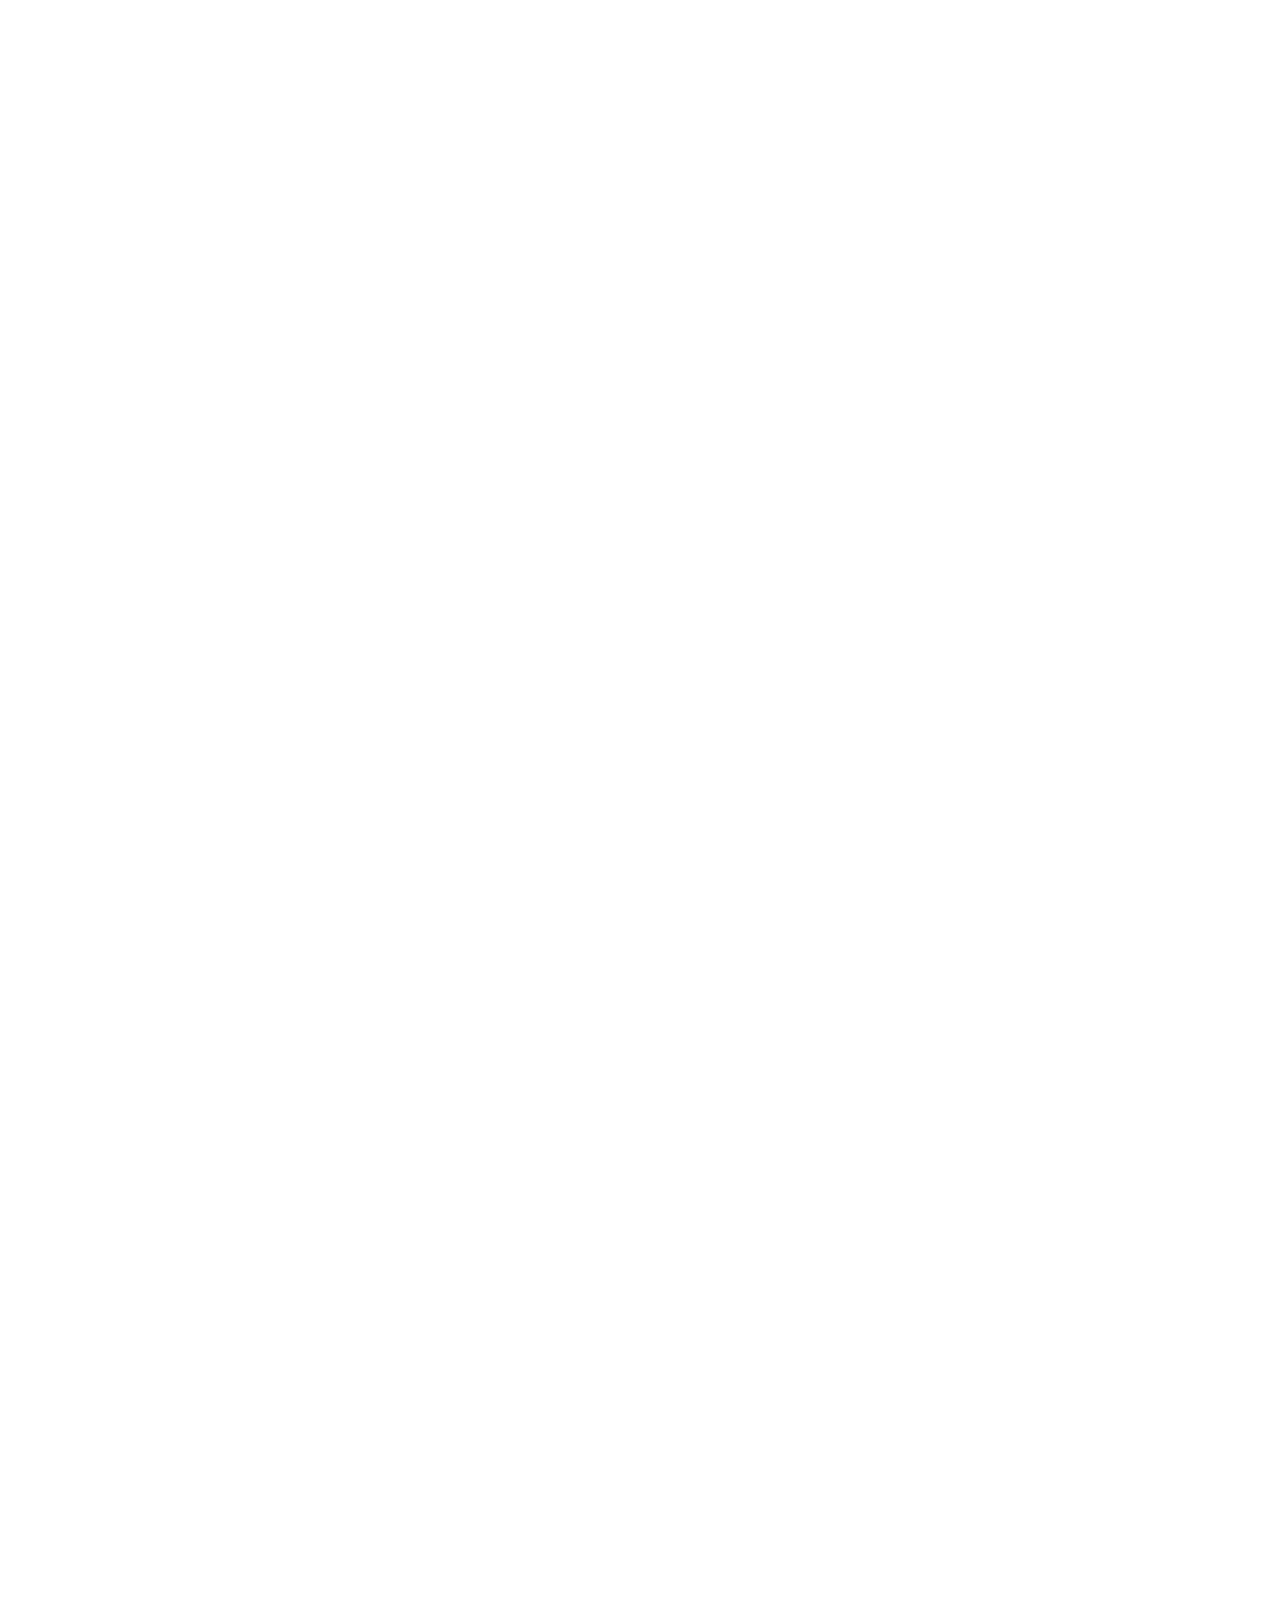
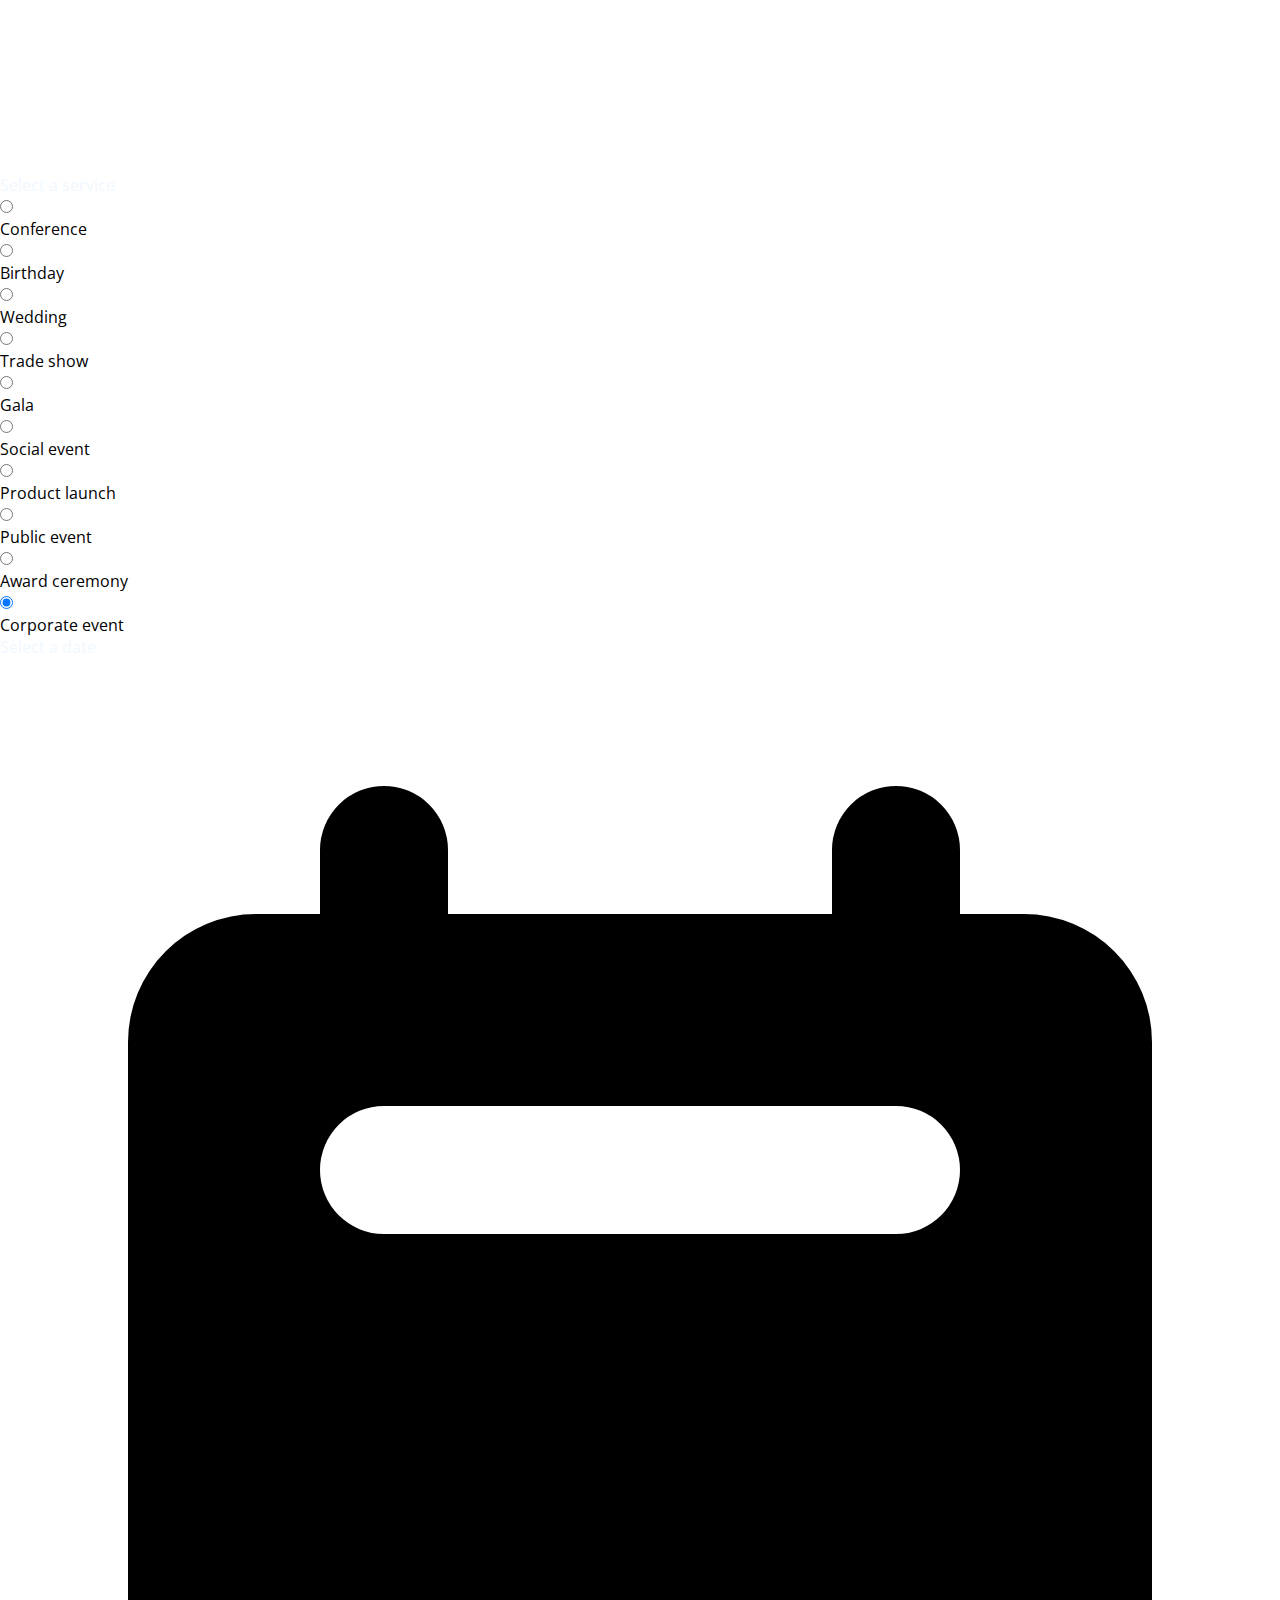
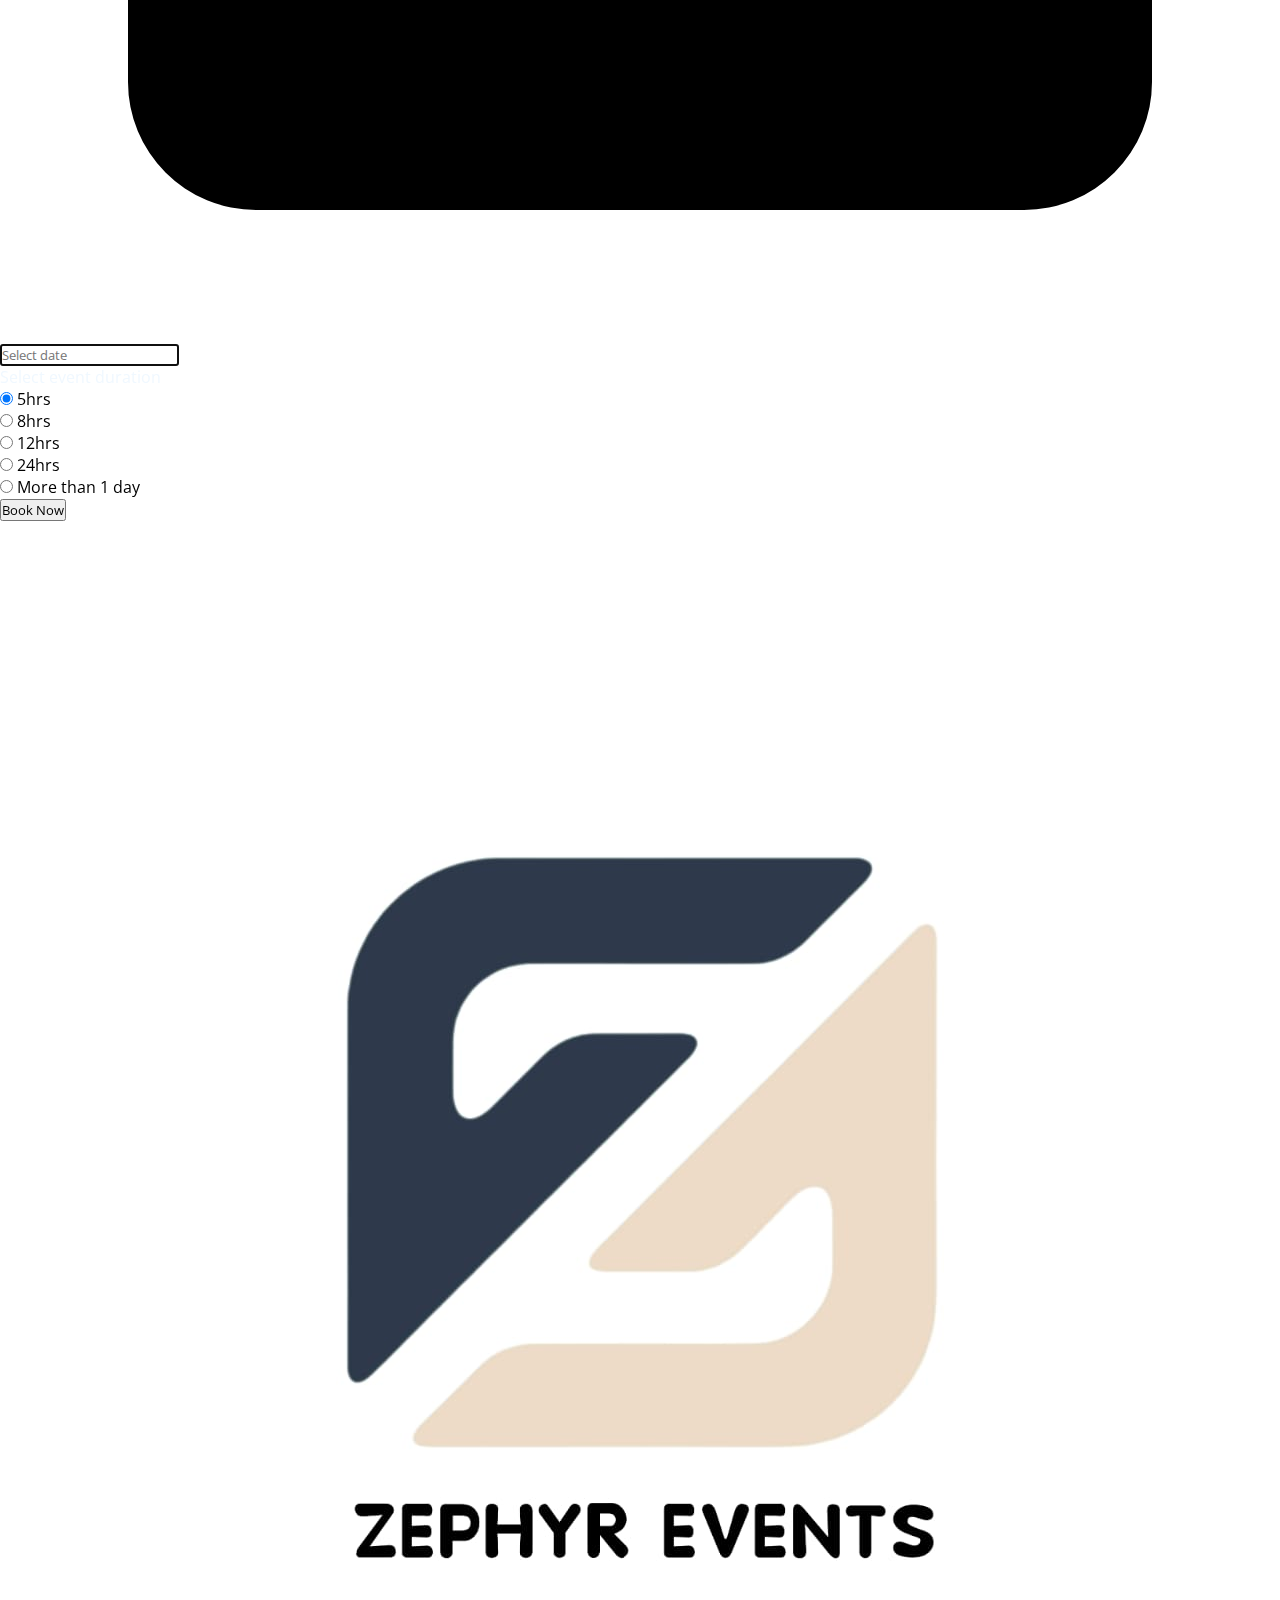
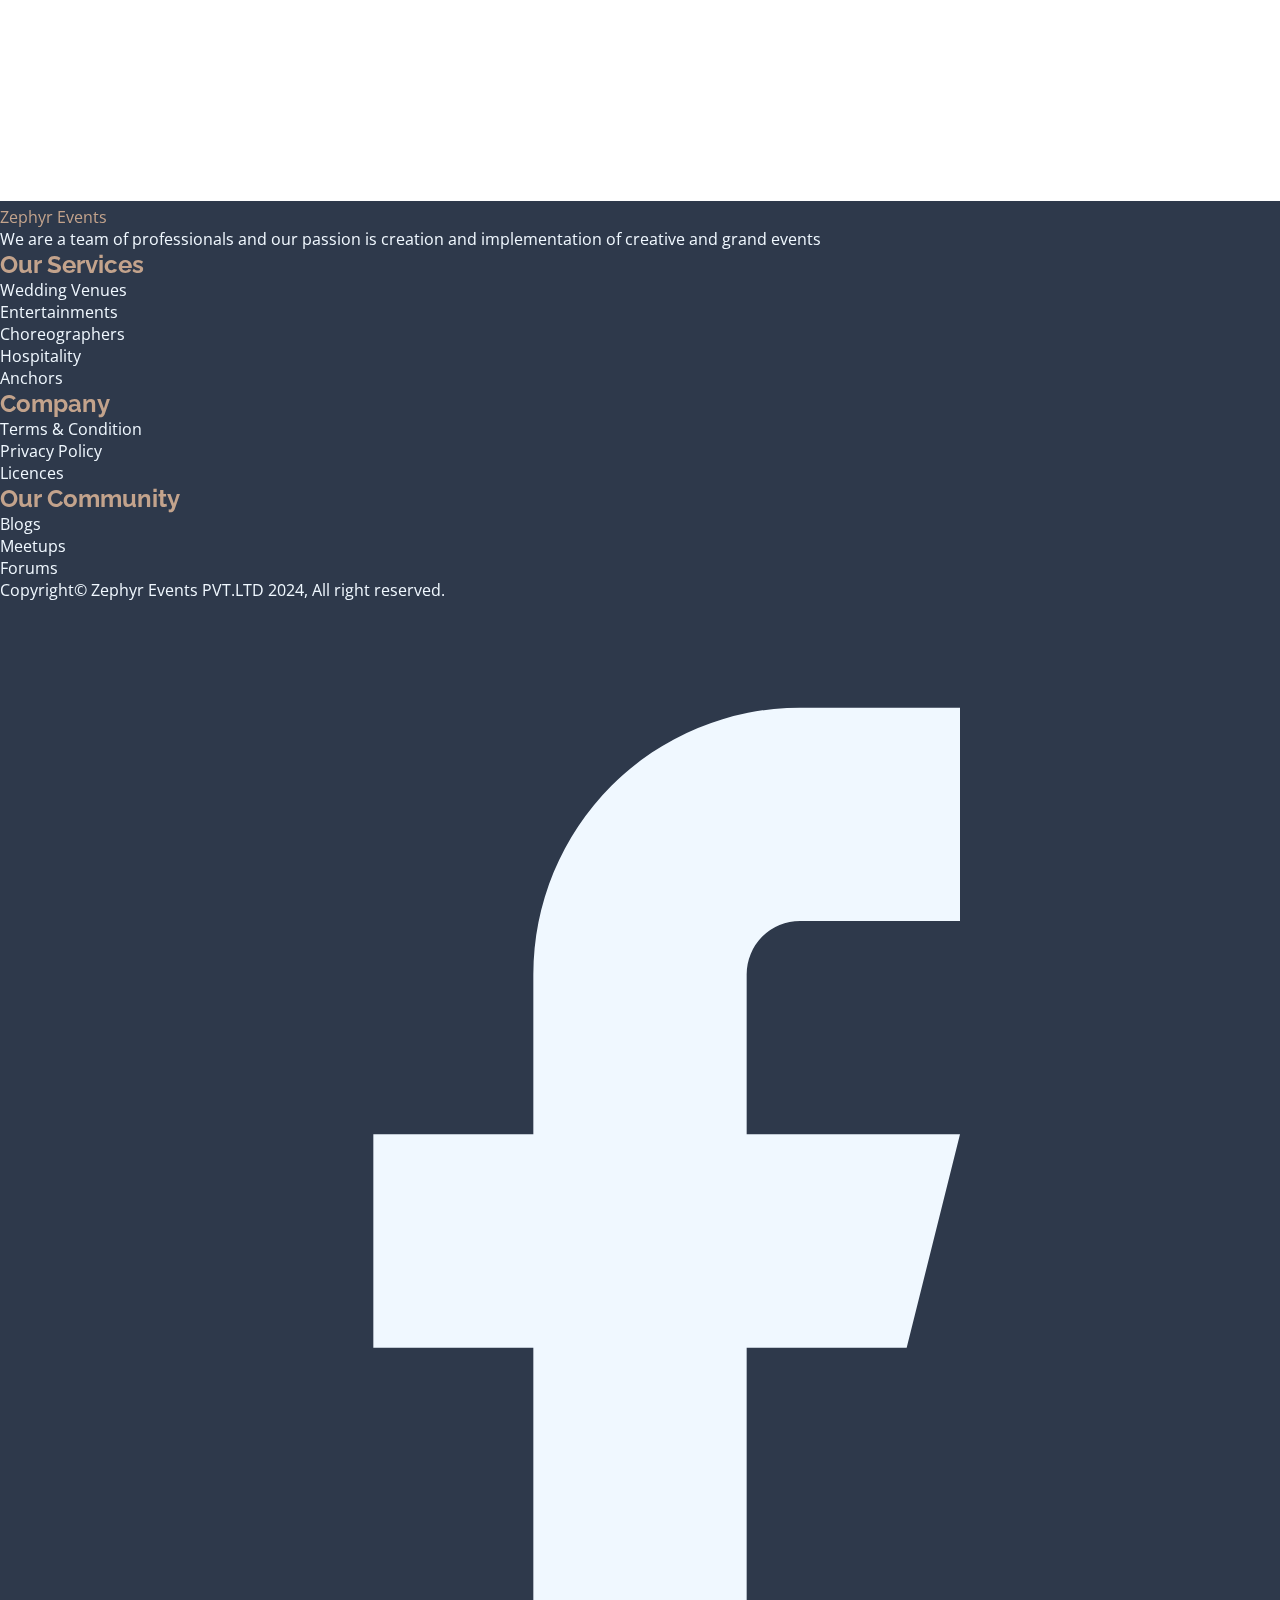
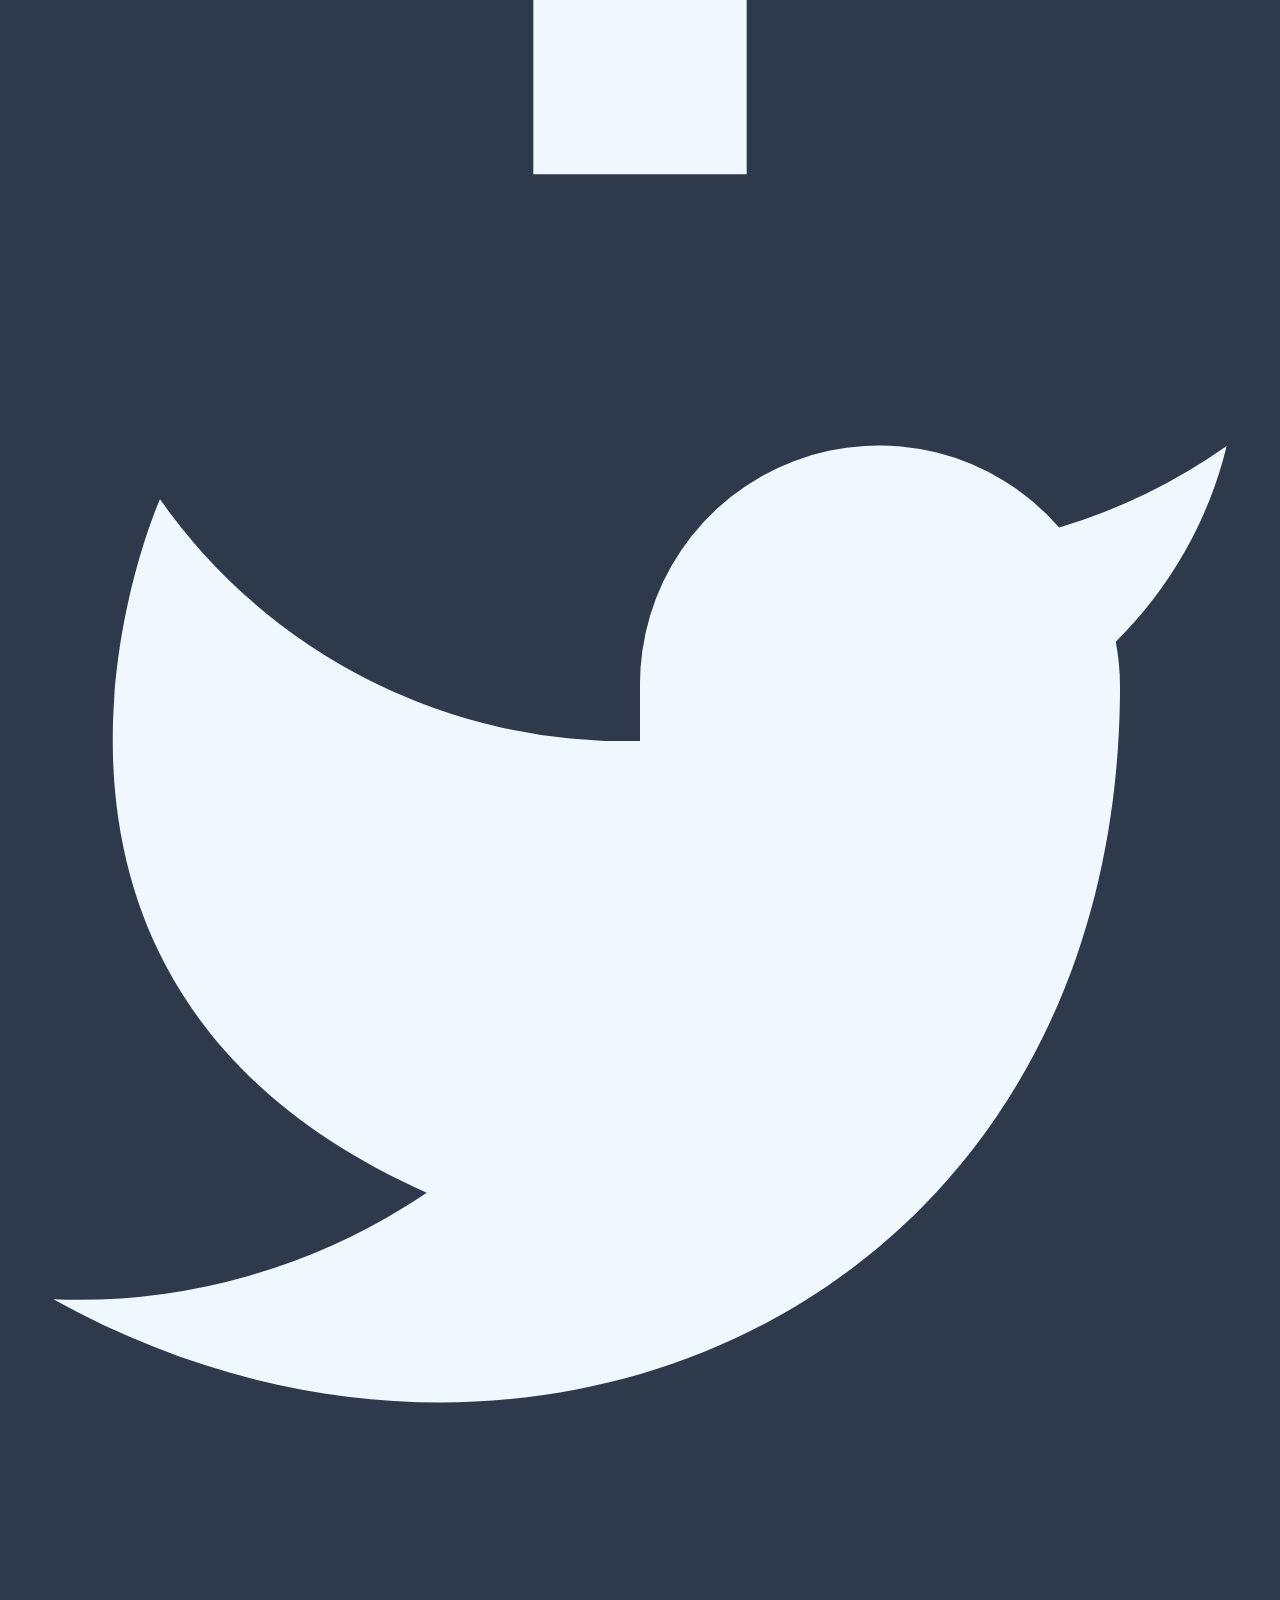
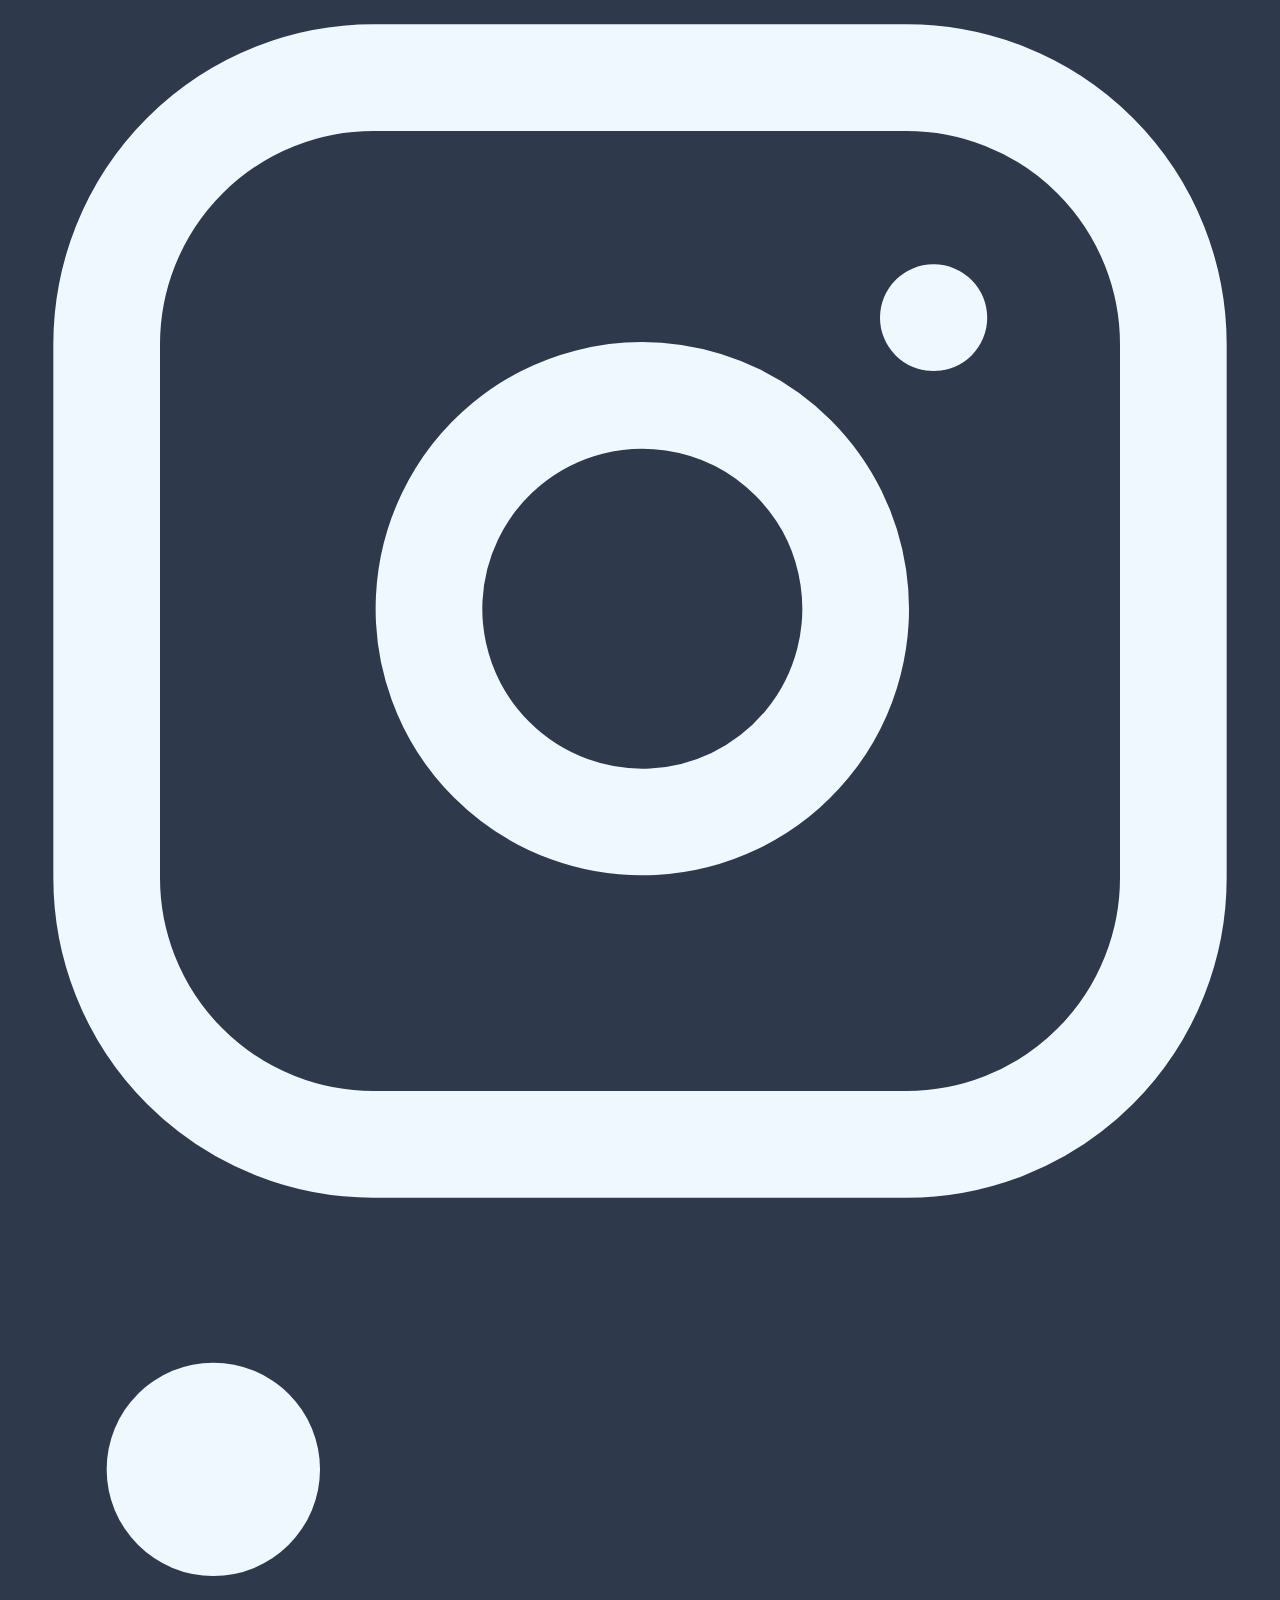
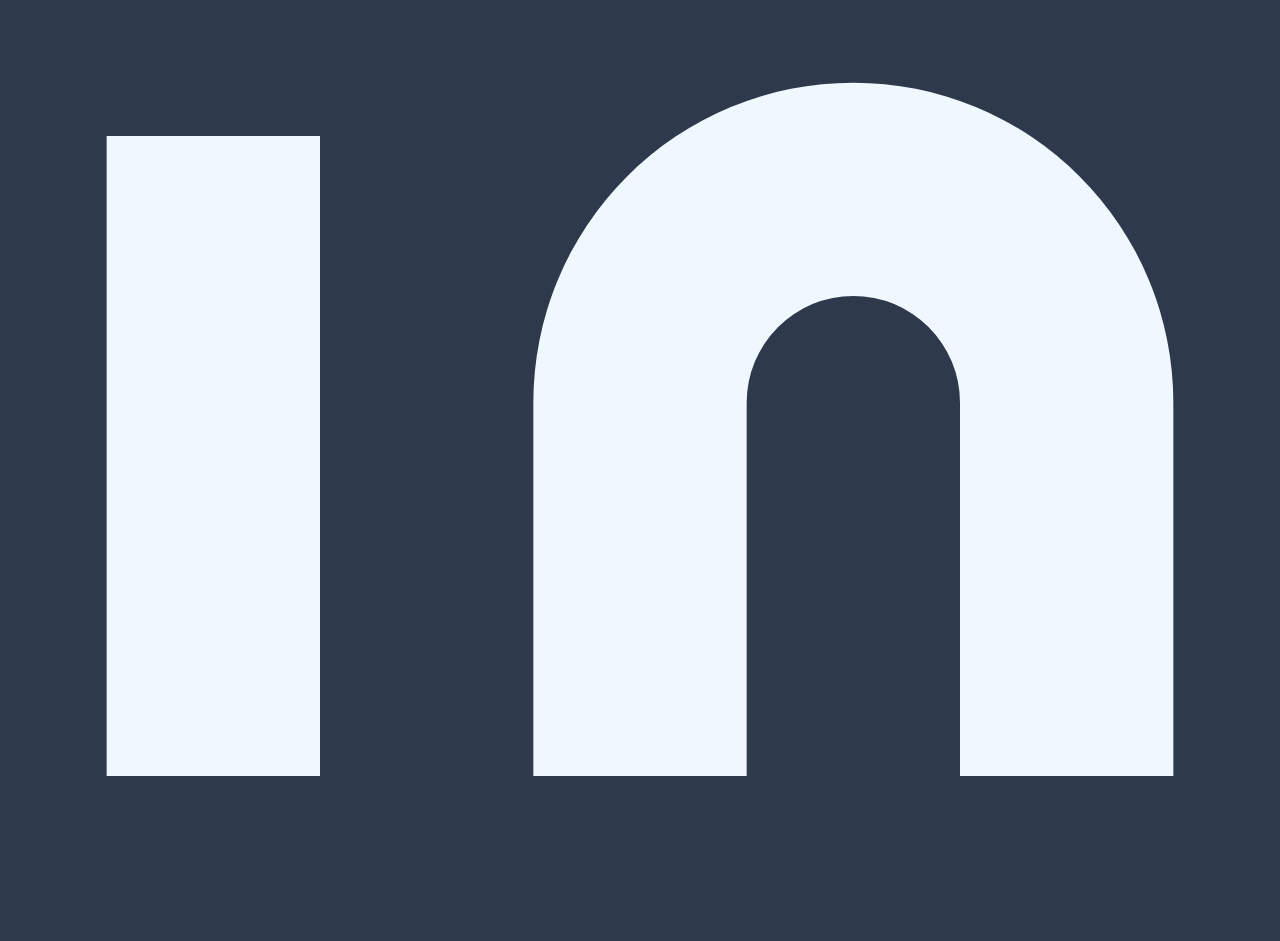
==== commit 9f5d177a: "footer added to booking page" ====
--- a/bookingpage.html
+++ b/bookingpage.html
@@ -41,7 +41,7 @@
         }
       </style>
 </head>
-<body>
+<body class="bg-[#f6ede3]">
   
 
   <!-- header Section -->
@@ -56,283 +56,283 @@
     });
 </script>
 
-    <div class="w-screen">
-      <div class="relative mx-auto mt-20 mb-20 max-w-screen-lg overflow-hidden rounded-t-xl:bg-[#2e394b] py-32 text-center shadow-xl shadow-gray-300">
-        <h1 class="mt-2 px-8 text-3xl font-bold drop-shadow-lg text-white md:text-5xl">Book your events</h1>
-        <h2 class="mt-6 text-2xl font-prompt text-white">Select your dates and take rest</h2>
-    
-        <!-- Swiper -->
-        <div class="swiper mySwiper absolute top-0 left-0 -z-10 h-full w-full">
-          <div class="swiper-wrapper">
-            <div class="swiper-slide">
-              <img class="h-full w-full object-cover" src="./eventimgs/carousel1.jpg" alt="Slide 1" />
-            </div>
-            <div class="swiper-slide">
-              <img class="h-full w-full object-cover" src="./eventimgs/carousel3.jpg" alt="Slide 3" />
-            </div>
-            <div class="swiper-slide">
-              <img class="h-full w-full object-cover" src="./eventimgs/carousel4.jpg" alt="Slide 3" />
-            </div>
-            <div class="swiper-slide">
-              <img class="h-full w-full object-cover" src="./eventimgs/carousel.jpg" alt="Slide 3" />
-            </div>
-            <!-- Add more slides as needed -->
-          </div>
+
+  <div class="w-screen">
+    <div class="relative mx-auto mt-20 mb-20 max-w-screen-lg overflow-hidden rounded-t-xl:bg-[#2e394b] py-32 text-center shadow-xl shadow-gray-300">
+      <h1 class="mt-2 px-8 text-3xl font-bold drop-shadow-lg text-white md:text-5xl">Book your events</h1>
+      <h2 class="mt-6 text-2xl font-prompt text-white">Select your dates and take rest</h2>
+  
+      <!-- Swiper -->
+      <div class="swiper mySwiper absolute top-0 left-0 -z-10 h-full w-full">
+        <div class="swiper-wrapper">
+          <div class="swiper-slide">
+            <img class="h-full w-full object-cover" src="./bookingimg/carousel1.jpg" alt="Slide 1" />
+          </div>
+          <div class="swiper-slide">
+            <img class="h-full w-full object-cover" src="./bookingimg/carousel3.jpg" alt="Slide 3" />
+          </div>
+          <div class="swiper-slide">
+            <img class="h-full w-full object-cover" src="./bookingimg/carousel4.jpg" alt="Slide 3" />
+          </div>
+          <div class="swiper-slide">
+            <img class="h-full w-full object-cover" src="./bookingimg/carousel.jpg" alt="Slide 3" />
+          </div>
+          <!-- Add more slides as needed -->
         </div>
       </div>
+    </div>
+  
+    <script src="https://cdn.jsdelivr.net/npm/swiper@10/swiper-bundle.min.js"></script>
+    <script>
+      var swiper = new Swiper(".mySwiper", {
+        loop: true,
+        autoplay: {
+          delay: 3000, // 3 seconds delay between slides
+          disableOnInteraction: false, // Continue autoplay even after user interactions
+        },
+      });
+    </script>
     
-      <script src="https://cdn.jsdelivr.net/npm/swiper@10/swiper-bundle.min.js"></script>
-      <script>
-        var swiper = new Swiper(".mySwiper", {
-          loop: true,
-          autoplay: {
-            delay: 3000, // 3 seconds delay between slides
-            disableOnInteraction: false, // Continue autoplay even after user interactions
-          },
-        });
-      </script>
-      
-        <div class="mx-auto grid max-w-screen-lg px-6 pb-20">
-          <div class="">
-            <p class="font-serif text-xl font-bold text-[#2e394b]">Select a service</p>
-            <div class="mt-4 grid max-w-[1600px] gap-x-9 gap-y-3 sm:grid-cols-2 md:grid-cols-5">
-
-              <div class="relative">
-                <!-- Radio Button Input (hidden) -->
-                <input class="peer hidden" id="radio_1" type="radio" name="event" checked>
-                
-                <!-- Label with Background Image -->
-                <label for="radio_1" class="block h-[200px] w-full cursor-pointer rounded-lg shadow-lg shadow-slate-100 bg-cover bg-center peer-checked:shadow-inner peer-checked:text-white" style="background-image: url('./eventimgs/confernces.jpeg');">
-              
-                  
-                  <!-- Inner Content -->
-                  <div class="flex flex-col h-full p-4">                    
-                    <!-- Text Content -->
-                    <div class="mt-auto">
-                      <span class="absolute bottom-4 font-medium">Wedding</span>
-                    </div>
-                  </div>
-                </label>
-              </div>
-                
-              <div class="relative">
-                <!-- Radio Button Input (hidden) -->
-                <input class="peer hidden" id="radio_2" type="radio" name="event" checked>
-                
-                <!-- Label with Background Image -->
-                <label for="radio_2" class="block h-[200px] w-full cursor-pointer rounded-lg shadow-lg shadow-slate-100 bg-cover bg-center peer-checked:shadow-inner peer-checked:text-white" style="background-image: url('./eventimgs/birthday_party.jpeg');">
-              
-                  
-                  <!-- Inner Content -->
-                  <div class="flex flex-col h-full p-4">                    
-                    <!-- Text Content -->
-                    <div class="mt-auto">
-                      <span class="absolute bottom-4 font-medium">Wedding</span>
-                    </div>
-                  </div>
-                </label>
-              </div>
-              <div class="relative">
-                <!-- Radio Button Input (hidden) -->
-                <input class="peer hidden" id="radio_3" type="radio" name="event" checked>
-                
-                <!-- Label with Background Image -->
-                <label for="radio_3" class="block h-[200px] w-full cursor-pointer rounded-lg shadow-lg shadow-slate-100 bg-cover bg-center peer-checked:shadow-inner peer-checked:text-white" style="background-image: url('./eventimgs/wedding1.jpeg');">
-              
-                  
-                  <!-- Inner Content -->
-                  <div class="flex flex-col h-full p-4">                    
-                    <!-- Text Content -->
-                    <div class="mt-auto">
-                      <span class="absolute bottom-4 font-medium">Wedding</span>
-                    </div>
-                  </div>
-                </label>
-              </div>
-              <div class="relative">
-                <!-- Radio Button Input (hidden) -->
-                <input class="peer hidden" id="radio_4" type="radio" name="event" checked>
-                
-                <!-- Label with Background Image -->
-                <label for="radio_4" class="block h-[200px] w-full cursor-pointer rounded-lg shadow-lg shadow-slate-100 bg-cover bg-center peer-checked:shadow-inner peer-checked:text-white" style="background-image: url('./eventimgs/Trade\ Show.jpeg');">
-              
-                  
-                  <!-- Inner Content -->
-                  <div class="flex flex-col h-full p-4">                    
-                    <!-- Text Content -->
-                    <div class="mt-auto">
-                      <span class="absolute bottom-4 font-medium">Wedding</span>
-                    </div>
-                  </div>
-                </label>
-              </div>
-              <div class="relative">
-                <!-- Radio Button Input (hidden) -->
-                <input class="peer hidden" id="radio_5" type="radio" name="event" checked>
-                
-                <!-- Label with Background Image -->
-                <label for="radio_5" class="block h-[200px] w-full cursor-pointer rounded-lg shadow-lg shadow-slate-100 bg-cover bg-center peer-checked:shadow-inner peer-checked:text-white" style="background-image: url('./eventimgs/gala.jpeg');">
-              
-                  
-                  <!-- Inner Content -->
-                  <div class="flex flex-col h-full p-4">                    
-                    <!-- Text Content -->
-                    <div class="mt-auto">
-                      <span class="absolute bottom-4 font-medium">Wedding</span>
-                    </div>
-                  </div>
-                </label>
-              </div>
-              <div class="relative">
-                <!-- Radio Button Input (hidden) -->
-                <input class="peer hidden" id="radio_6" type="radio" name="event" checked>
-                
-                <!-- Label with Background Image -->
-                <label for="radio_6" class="block h-[200px] w-full cursor-pointer rounded-lg shadow-lg shadow-slate-100 bg-cover bg-center peer-checked:shadow-inner peer-checked:text-white" style="background-image: url('./eventimgs/social\ events.jpeg');">
-              
-                  
-                  <!-- Inner Content -->
-                  <div class="flex flex-col h-full p-4">                    
-                    <!-- Text Content -->
-                    <div class="mt-auto">
-                      <span class="absolute bottom-4 font-medium">Wedding</span>
-                    </div>
-                  </div>
-                </label>
-              </div>
-              <div class="relative">
-                <!-- Radio Button Input (hidden) -->
-                <input class="peer hidden" id="radio_7" type="radio" name="event" checked>
-                
-                <!-- Label with Background Image -->
-                <label for="radio_7" class="block h-[200px] w-full cursor-pointer rounded-lg shadow-lg shadow-slate-100 bg-cover bg-center peer-checked:shadow-inner peer-checked:text-white" style="background-image: url('./eventimgs/product_launch.jpeg');">
-              
-                  
-                  <!-- Inner Content -->
-                  <div class="flex flex-col h-full p-4">                    
-                    <!-- Text Content -->
-                    <div class="mt-auto">
-                      <span class="absolute bottom-4 font-medium">Wedding</span>
-                    </div>
-                  </div>
-                </label>
-              </div>
-              <div class="relative">
-                <!-- Radio Button Input (hidden) -->
-                <input class="peer hidden" id="radio_8" type="radio" name="event" checked>
-                
-                <!-- Label with Background Image -->
-                <label for="radio_8" class="block h-[200px] w-full cursor-pointer rounded-lg shadow-lg shadow-slate-100 bg-cover bg-center peer-checked:shadow-inner peer-checked:text-white" style="background-image: url('./eventimgs/public\ event.jpeg');">
-              
-                  
-                  <!-- Inner Content -->
-                  <div class="flex flex-col h-full p-4">                    
-                    <!-- Text Content -->
-                    <div class="mt-auto">
-                      <span class="absolute bottom-4 font-medium">Wedding</span>
-                    </div>
-                  </div>
-                </label>
-              </div>
-              <div class="relative">
-                <!-- Radio Button Input (hidden) -->
-                <input class="peer hidden" id="radio_9" type="radio" name="event" checked>
-                
-                <!-- Label with Background Image -->
-                <label for="radio_9" class="block h-[200px] w-full cursor-pointer rounded-lg shadow-lg shadow-slate-100 bg-cover bg-center peer-checked:shadow-inner peer-checked:text-white" style="background-image: url('./eventimgs/award_ceremony.jpeg');">
-              
-                  
-                  <!-- Inner Content -->
-                  <div class="flex flex-col h-full p-4">                    
-                    <!-- Text Content -->
-                    <div class="mt-auto">
-                      <span class="absolute bottom-4 font-medium">Wedding</span>
-                    </div>
-                  </div>
-                </label>
-              </div>
-              <div class="relative">
-                <!-- Radio Button Input (hidden) -->
-                <input class="peer hidden" id="radio_10" type="radio" name="event" checked>
-                
-                <!-- Label with Background Image -->
-                <label for="radio_10" class="block h-[200px] w-full cursor-pointer rounded-lg shadow-lg shadow-slate-100 bg-cover bg-center peer-checked:shadow-inner peer-checked:text-white" style="background-image: url('./eventimgs/Corporate\ Event.jpeg');">
-              
-                  
-                  <!-- Inner Content -->
-                  <div class="flex flex-col h-full p-4">                    
-                    <!-- Text Content -->
-                    <div class="mt-auto">
-                      <span class="absolute bottom-4 font-medium">Wedding</span>
-                    </div>
-                  </div>
-                </label>
-              </div>
-            </div>
-          </div>
-      
-          <div class="">
-            <p class="mt-8 font-serif text-xl font-bold text-[#2e394b]">Select a date</p>
-            <div class="relative mt-4 w-56">
-              <div class=" mt-4 grid max-w-[1600px] gap-x-9 gap-y-3 sm:grid-cols-2 md:grid-cols-5 pointer-events-none absolute inset-y-0 left-0 flex items-center pl-3">
-                <svg aria-hidden="true" class="h-5 w-5 text-gray-500" fill="currentColor" viewBox="0 0 20 20" xmlns="http://www.w3.org/2000/svg"><path fill-rule="evenodd" d="M6 2a1 1 0 00-1 1v1H4a2 2 0 00-2 2v10a2 2 0 002 2h12a2 2 0 002-2V6a2 2 0 00-2-2h-1V3a1 1 0 10-2 0v1H7V3a1 1 0 00-1-1zm0 5a1 1 0 000 2h8a1 1 0 100-2H6z" clip-rule="evenodd"></path></svg>
-              </div>
-              <input datepicker="" datepicker-orientation="bottom" autofocus="autofocus" type="text" class="datepicker-input block w-full rounded-lg border border-[#2e394b]  p-2.5 pl-10 text-[#2e394b] outline-none ring-opacity-30 placeholder:text-[#2e394b] focus:ring focus:ring-[#2e394b] sm:text-sm" placeholder="Select date" />
-            </div>
-          </div>
-      
-          <div class="">
-            <p class="mt-8 font-serif text-xl font-bold text-[#2e394b]">Select  event duration</p>
-            <div class="mt-4 grid max-w-[1600px] gap-x-9 gap-y-3 sm:grid-cols-2 md:grid-cols-5">
-              <div class="relative">
-                <input class="peer hidden" id="time_1" type="radio" name="radio" checked />
-               
-                <label class="flex h-full cursor-pointer flex-col border-double border-2 border-[#2e394b] bg-[#eddbc7] rounded-lg p-4 shadow-lg shadow-slate-100 peer-checked:bg-[#2e394b] peer-checked:text-white" for="time_1">
-                  <span class="mt-2- font-medium text-center">5hrs</span>
-                </label>
-              </div>
-              <div class="relative">
-                <input class="peer hidden" id="time_2" type="radio" name="radio" />
-                
-              
-                <label class="flex h-full cursor-pointer flex-col rounded-lg p-4 shadow-lg shadow-slate-100 border-double border-2 border-[#2e394b] bg-[#eddbc7]  peer-checked:bg-[#2e394b] peer-checked:text-white" for="time_2">
-                  <span class="mt-2 font-medium text-center">8hrs</span>
-              
-                </label>
-              </div>
-              <div class="relative">
-                <input class="peer hidden" id="time_3" type="radio" name="radio" />
-               
-              
-                <label class="flex h-full cursor-pointer flex-col rounded-lg p-4 shadow-lg shadow-slate-100 border-double border-2 border-[#2e394b] bg-[#eddbc7]  peer-checked:bg-[#2e394b] peer-checked:text-white" for="time_3">
-                  <span class="mt-2 font-medium text-center">12hrs</span>
-                </label>
-              </div>
-              <div class="relative">
-                <input class="peer hidden" id="time_4" type="radio" name="radio" />
-               
-              
-                <label class="flex h-full cursor-pointer flex-col rounded-lg p-4 shadow-lg shadow-slate-100 border-double border-2 border-[#2e394b] bg-[#eddbc7]  peer-checked:bg-[#2e394b] peer-checked:text-white" for="time_4">
-                  <span class="mt-2 font-medium text-center">24hrs</span>
-                </label>
-              </div>
-              <div class="relative">
-                <input class="peer hidden" id="time_5" type="radio" name="radio" />
-               
-              
-                <label class="flex h-full cursor-pointer flex-col rounded-lg p-4 shadow-lg shadow-slate-100 border-double border-2 border-[#2e394b] bg-[#eddbc7]  peer-checked:bg-[#2e394b] peer-checked:text-white" for="time_5">
-                  <span class="mt-2 font-medium text-center">More than 1 day</span>
-                </label>
-              </div>
-         
-
-              </div>
-              </div>
-          <button class="mt-8 w-56 rounded-full border-8 border-[#2e394b]  px-10 py-4 text-lg font-bold text-[#2e394b] transition hover:translate-y-1">Book Now</button>
+      <div class="mx-auto grid max-w-screen-lg px-6 pb-20">
+        <div class="">
+          <p class="font-serif text-xl font-bold text-[#2e394b]">Select a service</p>
+          <div class="mt-4 grid max-w-[1600px] gap-x-9 gap-y-3 sm:grid-cols-2 md:grid-cols-5">
+
+            <div class="relative">
+              <!-- Radio Button Input (hidden) -->
+              <input class="peer hidden" id="radio_1" type="radio" name="event" checked>
+              
+              <!-- Label with Background Image -->
+              <label for="radio_1" class="block h-[200px] w-full cursor-pointer rounded-lg shadow-lg shadow-slate-100 bg-cover bg-center peer-checked:shadow-inner peer-checked:text-white" style="background-image: url('./bookingimg/confernces.jpeg');">
+            
+                
+                <!-- Inner Content -->
+                <div class="flex flex-col h-full p-4">                    
+                  <!-- Text Content -->
+                  <div class="mt-auto">
+                    <span class="absolute bottom-4 font-medium">Conference</span>
+                  </div>
+                </div>
+              </label>
+            </div>
+              
+            <div class="relative">
+              <!-- Radio Button Input (hidden) -->
+              <input class="peer hidden" id="radio_2" type="radio" name="event" checked>
+              
+              <!-- Label with Background Image -->
+              <label for="radio_2" class="block h-[200px] w-full cursor-pointer rounded-lg shadow-lg shadow-slate-100 bg-cover bg-center peer-checked:shadow-inner peer-checked:text-white" style="background-image: url('./bookingimg/birthday_party.jpeg');">
+            
+                
+                <!-- Inner Content -->
+                <div class="flex flex-col h-full p-4">                    
+                  <!-- Text Content -->
+                  <div class="mt-auto">
+                    <span class="absolute bottom-4 font-medium">Birthday</span>
+                  </div>
+                </div>
+              </label>
+            </div>
+            <div class="relative">
+              <!-- Radio Button Input (hidden) -->
+              <input class="peer hidden" id="radio_3" type="radio" name="event" checked>
+              
+              <!-- Label with Background Image -->
+              <label for="radio_3" class="block h-[200px] w-full cursor-pointer rounded-lg shadow-lg shadow-slate-100 bg-cover bg-center peer-checked:shadow-inner peer-checked:text-white" style="background-image: url('./bookingimg/wedding1.jpeg');">
+            
+                
+                <!-- Inner Content -->
+                <div class="flex flex-col h-full p-4">                    
+                  <!-- Text Content -->
+                  <div class="mt-auto">
+                    <span class="absolute bottom-4 font-medium">Wedding</span>
+                  </div>
+                </div>
+              </label>
+            </div>
+            <div class="relative">
+              <!-- Radio Button Input (hidden) -->
+              <input class="peer hidden" id="radio_4" type="radio" name="event" checked>
+              
+              <!-- Label with Background Image -->
+              <label for="radio_4" class="block h-[200px] w-full cursor-pointer rounded-lg shadow-lg shadow-slate-100 bg-cover bg-center peer-checked:shadow-inner peer-checked:text-white" style="background-image: url('./bookingimg/Trade\ Show.jpeg');">
+            
+                
+                <!-- Inner Content -->
+                <div class="flex flex-col h-full p-4">                    
+                  <!-- Text Content -->
+                  <div class="mt-auto">
+                    <span class="absolute bottom-4 font-medium">Trade show</span>
+                  </div>
+                </div>
+              </label>
+            </div>
+            <div class="relative">
+              <!-- Radio Button Input (hidden) -->
+              <input class="peer hidden" id="radio_5" type="radio" name="event" checked>
+              
+              <!-- Label with Background Image -->
+              <label for="radio_5" class="block h-[200px] w-full cursor-pointer rounded-lg shadow-lg shadow-slate-100 bg-cover bg-center peer-checked:shadow-inner peer-checked:text-white" style="background-image: url('./bookingimg/gala.jpeg');">
+            
+                
+                <!-- Inner Content -->
+                <div class="flex flex-col h-full p-4">                    
+                  <!-- Text Content -->
+                  <div class="mt-auto">
+                    <span class="absolute bottom-4 font-medium">Gala</span>
+                  </div>
+                </div>
+              </label>
+            </div>
+            <div class="relative">
+              <!-- Radio Button Input (hidden) -->
+              <input class="peer hidden" id="radio_6" type="radio" name="event" checked>
+              
+              <!-- Label with Background Image -->
+              <label for="radio_6" class="block h-[200px] w-full cursor-pointer rounded-lg shadow-lg shadow-slate-100 bg-cover bg-center peer-checked:shadow-inner peer-checked:text-white" style="background-image: url('./bookingimg/social\ events.jpeg');">
+            
+                
+                <!-- Inner Content -->
+                <div class="flex flex-col h-full p-4">                    
+                  <!-- Text Content -->
+                  <div class="mt-auto">
+                    <span class="absolute bottom-4 font-medium">Social event</span>
+                  </div>
+                </div>
+              </label>
+            </div>
+            <div class="relative">
+              <!-- Radio Button Input (hidden) -->
+              <input class="peer hidden" id="radio_7" type="radio" name="event" checked>
+              
+              <!-- Label with Background Image -->
+              <label for="radio_7" class="block h-[200px] w-full cursor-pointer rounded-lg shadow-lg shadow-slate-100 bg-cover bg-center peer-checked:shadow-inner peer-checked:text-white" style="background-image: url('./bookingimg/product_launch.jpeg');">
+            
+                
+                <!-- Inner Content -->
+                <div class="flex flex-col h-full p-4">                    
+                  <!-- Text Content -->
+                  <div class="mt-auto">
+                    <span class="absolute bottom-4 font-medium">Product launch</span>
+                  </div>
+                </div>
+              </label>
+            </div>
+            <div class="relative">
+              <!-- Radio Button Input (hidden) -->
+              <input class="peer hidden" id="radio_8" type="radio" name="event" checked>
+              
+              <!-- Label with Background Image -->
+              <label for="radio_8" class="block h-[200px] w-full cursor-pointer rounded-lg shadow-lg shadow-slate-100 bg-cover bg-center peer-checked:shadow-inner peer-checked:text-white" style="background-image: url('./bookingimg/public\ event.jpeg');">
+            
+                
+                <!-- Inner Content -->
+                <div class="flex flex-col h-full p-4">                    
+                  <!-- Text Content -->
+                  <div class="mt-auto">
+                    <span class="absolute bottom-4 font-medium">Public event</span>
+                  </div>
+                </div>
+              </label>
+            </div>
+            <div class="relative">
+              <!-- Radio Button Input (hidden) -->
+              <input class="peer hidden" id="radio_9" type="radio" name="event" checked>
+              
+              <!-- Label with Background Image -->
+              <label for="radio_9" class="block h-[200px] w-full cursor-pointer rounded-lg shadow-lg shadow-slate-100 bg-cover bg-center peer-checked:shadow-inner peer-checked:text-white" style="background-image: url('./bookingimg/award_ceremony.jpeg');">
+            
+                
+                <!-- Inner Content -->
+                <div class="flex flex-col h-full p-4">                    
+                  <!-- Text Content -->
+                  <div class="mt-auto">
+                    <span class="absolute bottom-4 font-medium">Award ceremony</span>
+                  </div>
+                </div>
+              </label>
+            </div>
+            <div class="relative">
+              <!-- Radio Button Input (hidden) -->
+              <input class="peer hidden" id="radio_10" type="radio" name="event" checked>
+              
+              <!-- Label with Background Image -->
+              <label for="radio_10" class="block h-[200px] w-full cursor-pointer rounded-lg shadow-lg shadow-slate-100 bg-cover bg-center peer-checked:shadow-inner peer-checked:text-white" style="background-image: url('./bookingimg/Corporate\ Event.jpeg');">
+            
+                
+                <!-- Inner Content -->
+                <div class="flex flex-col h-full p-4">                    
+                  <!-- Text Content -->
+                  <div class="mt-auto">
+                    <span class="absolute bottom-4 font-medium">Corporate event</span>
+                  </div>
+                </div>
+              </label>
+            </div>
+          </div>
         </div>
+    
+        <div class="">
+          <p class="mt-8 font-serif text-xl font-bold text-[#2e394b]">Select a date</p>
+          <div class="relative mt-4 w-56">
+            <div class=" mt-4 grid max-w-[1600px] gap-x-9 gap-y-3 sm:grid-cols-2 md:grid-cols-5 pointer-events-none absolute inset-y-0 left-0 flex items-center pl-3">
+              <svg aria-hidden="true" class="h-5 w-5 text-gray-500" fill="currentColor" viewBox="0 0 20 20" xmlns="http://www.w3.org/2000/svg"><path fill-rule="evenodd" d="M6 2a1 1 0 00-1 1v1H4a2 2 0 00-2 2v10a2 2 0 002 2h12a2 2 0 002-2V6a2 2 0 00-2-2h-1V3a1 1 0 10-2 0v1H7V3a1 1 0 00-1-1zm0 5a1 1 0 000 2h8a1 1 0 100-2H6z" clip-rule="evenodd"></path></svg>
+            </div>
+            <input datepicker="" datepicker-orientation="bottom" autofocus="autofocus" type="text" class="datepicker-input block w-full rounded-lg border border-[#2e394b]  p-2.5 pl-10 text-[#2e394b] outline-none ring-opacity-30 placeholder:text-[#2e394b] focus:ring focus:ring-[#2e394b] sm:text-sm" placeholder="Select date" />
+          </div>
+        </div>
+    
+        <div class="">
+          <p class="mt-8 font-serif text-xl font-bold text-[#2e394b]">Select  event duration</p>
+          <div class="mt-4 grid max-w-[1600px] gap-x-9 gap-y-3 sm:grid-cols-2 md:grid-cols-5">
+            <div class="relative">
+              <input class="peer hidden" id="time_1" type="radio" name="radio" checked />
+             
+              <label class="flex h-full cursor-pointer flex-col border-double border-2 border-[#2e394b] bg-[#eddbc7] rounded-lg p-4 shadow-lg shadow-slate-100 peer-checked:bg-[#2e394b] peer-checked:text-white" for="time_1">
+                <span class="mt-2- font-medium text-center">5hrs</span>
+              </label>
+            </div>
+            <div class="relative">
+              <input class="peer hidden" id="time_2" type="radio" name="radio" />
+              
+            
+              <label class="flex h-full cursor-pointer flex-col rounded-lg p-4 shadow-lg shadow-slate-100 border-double border-2 border-[#2e394b] bg-[#eddbc7]  peer-checked:bg-[#2e394b] peer-checked:text-white" for="time_2">
+                <span class="mt-2 font-medium text-center">8hrs</span>
+            
+              </label>
+            </div>
+            <div class="relative">
+              <input class="peer hidden" id="time_3" type="radio" name="radio" />
+             
+            
+              <label class="flex h-full cursor-pointer flex-col rounded-lg p-4 shadow-lg shadow-slate-100 border-double border-2 border-[#2e394b] bg-[#eddbc7]  peer-checked:bg-[#2e394b] peer-checked:text-white" for="time_3">
+                <span class="mt-2 font-medium text-center">12hrs</span>
+              </label>
+            </div>
+            <div class="relative">
+              <input class="peer hidden" id="time_4" type="radio" name="radio" />
+             
+            
+              <label class="flex h-full cursor-pointer flex-col rounded-lg p-4 shadow-lg shadow-slate-100 border-double border-2 border-[#2e394b] bg-[#eddbc7]  peer-checked:bg-[#2e394b] peer-checked:text-white" for="time_4">
+                <span class="mt-2 font-medium text-center">24hrs</span>
+              </label>
+            </div>
+            <div class="relative">
+              <input class="peer hidden" id="time_5" type="radio" name="radio" />
+             
+            
+              <label class="flex h-full cursor-pointer flex-col rounded-lg p-4 shadow-lg shadow-slate-100 border-double border-2 border-[#2e394b] bg-[#eddbc7]  peer-checked:bg-[#2e394b] peer-checked:text-white" for="time_5">
+                <span class="mt-2 font-medium text-center">More than 1 day</span>
+              </label>
+            </div>
+       
+
+            </div>
+            </div>
+        <button class="mt-8 w-56 rounded-full border-8 border-[#2e394b]  px-10 py-4 text-lg font-bold text-[#2e394b] transition hover:translate-y-1">Book Now</button>
       </div>
-      <script src="https://unpkg.com/flowbite@1.5.2/dist/datepicker.js"></script>
-      <!-- Footer Section -->
+    </div>
+    <!-- Footer Section -->
 <div id="footer-placeholder"></div>
 </div>
 
@@ -343,5 +343,7 @@
       document.getElementById('footer-placeholder').innerHTML = data;
     });
 </script>
+    <script src="https://unpkg.com/flowbite@1.5.2/dist/datepicker.js"></script>
+    
 </body>
 </html>